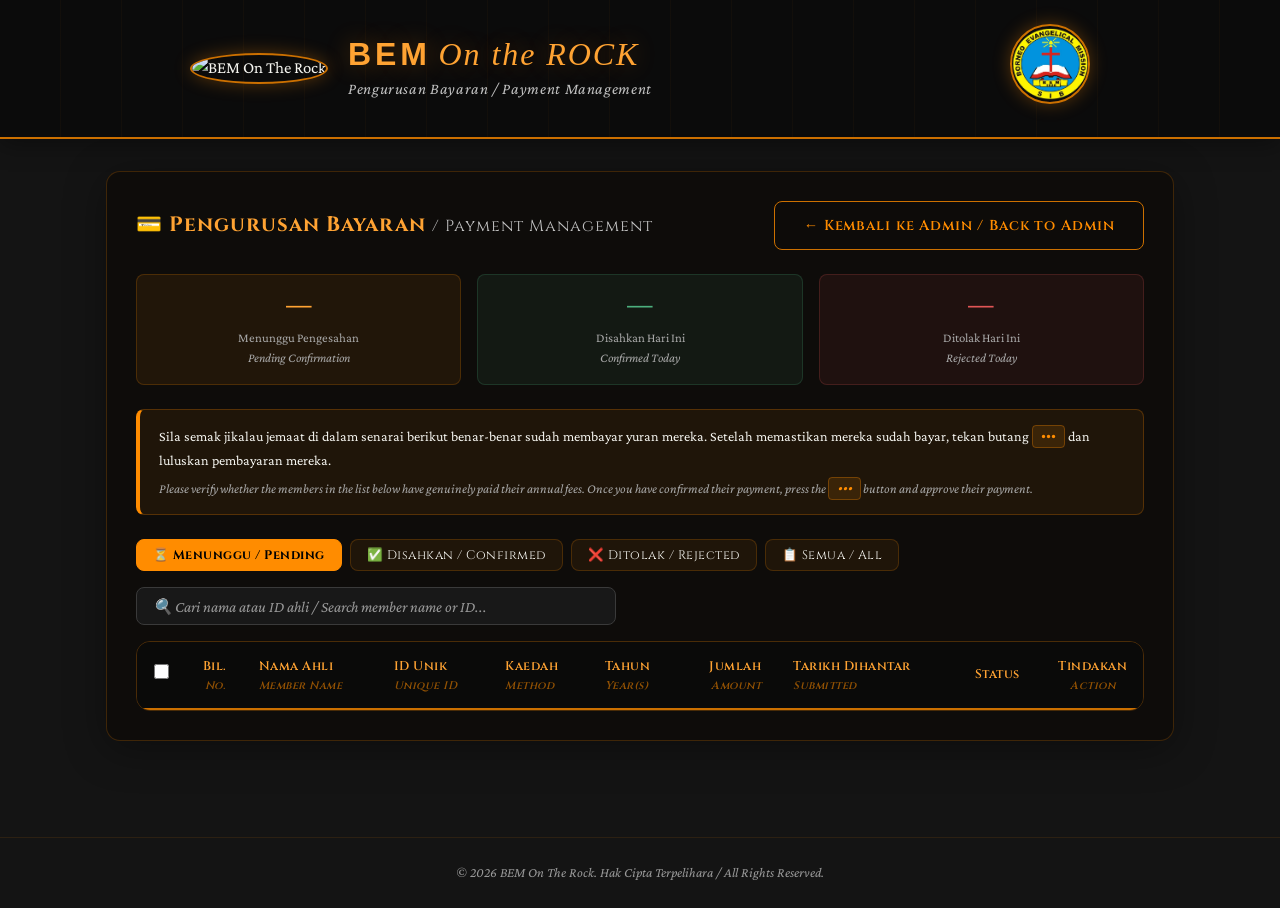
==== admin-payment.html @ 05526224 "push empty line to reset workflow" ====
<!DOCTYPE html>
<html lang="ms">
<head>
  <meta charset="UTF-8"/>
  <link rel="icon" type="image/png" href="Images/bemotr_favicon.png"/>
  <meta name="viewport" content="width=device-width, initial-scale=1.0"/>
  <title>BEM On The Rock — Pengurusan Bayaran (Admin)</title>
  <link rel="stylesheet" href="style.css"/>
  <link href="https://fonts.googleapis.com/css2?family=Cinzel:wght@400;600;700&family=Crimson+Pro:ital,wght@0,300;0,400;0,600;1,300;1,400&display=swap" rel="stylesheet"/>
  <link rel="stylesheet" href="admin.css"/>
</head>
<body class="admin-body">

  <header class="site-header">
    <div class="header-inner">
      <div class="logo-wrap"><img src="Images/logo.jpg" alt="BEM On The Rock" class="logo-img"/></div>
      <div class="header-text">
        <h1 class="church-name"><span class="church-name-bem">BEM</span> <span class="church-name-rock">On the ROCK</span></h1>
        <p class="church-subtitle">Pengurusan Bayaran / Payment Management</p>
      </div>
      <div class="logo-wrap logo-wrap-right"><img src="Images/logo_bem_sib.png" alt="B.E.M" class="logo-img logo-bem"/></div>
    </div>
  </header>

  <main class="admin-main">
    <div class="admin-content-card">

      <!-- Top bar -->
      <div class="admin-topbar" style="margin-bottom:1.5rem;">
        <div class="admin-topbar-left">
          <h2 class="admin-section-title">💳 Pengurusan Bayaran <span>/ Payment Management</span></h2>
        </div>
        <div class="admin-topbar-right">
          <a href="admin.html" class="btn btn-secondary" style="text-decoration:none;">
            &larr; Kembali ke Admin / Back to Admin
          </a>
        </div>
      </div>

      <!-- Summary cards -->
      <div style="display:grid;grid-template-columns:repeat(3,1fr);gap:1rem;margin-bottom:1.5rem;"
        class="payment-summary-grid">
        <div style="background:rgba(255,140,0,0.08);border:1px solid rgba(255,140,0,0.2);
          border-radius:var(--radius);padding:1rem;text-align:center;">
          <div style="font-family:var(--font-display);font-size:2rem;font-weight:700;
            color:var(--marigold-bright);line-height:1;" id="countPending">—</div>
          <div style="font-size:0.8rem;color:var(--text-muted);margin-top:0.3rem;">
            Menunggu Pengesahan<br/><em>Pending Confirmation</em>
          </div>
        </div>
        <div style="background:rgba(76,175,125,0.08);border:1px solid rgba(76,175,125,0.2);
          border-radius:var(--radius);padding:1rem;text-align:center;">
          <div style="font-family:var(--font-display);font-size:2rem;font-weight:700;
            color:#4CAF7D;line-height:1;" id="countConfirmed">—</div>
          <div style="font-size:0.8rem;color:var(--text-muted);margin-top:0.3rem;">
            Disahkan Hari Ini<br/><em>Confirmed Today</em>
          </div>
        </div>
        <div style="background:rgba(224,85,85,0.08);border:1px solid rgba(224,85,85,0.2);
          border-radius:var(--radius);padding:1rem;text-align:center;">
          <div style="font-family:var(--font-display);font-size:2rem;font-weight:700;
            color:#E05555;line-height:1;" id="countRejected">—</div>
          <div style="font-size:0.8rem;color:var(--text-muted);margin-top:0.3rem;">
            Ditolak Hari Ini<br/><em>Rejected Today</em>
          </div>
        </div>
      </div>

      <!-- Instruction banner -->
      <div style="background:rgba(255,140,0,0.07);border:1px solid rgba(255,140,0,0.25);
        border-left:4px solid var(--marigold);border-radius:var(--radius);
        padding:0.9rem 1.2rem;margin-bottom:1.5rem;line-height:1.7;">
        <div style="font-size:0.88rem;color:var(--text-primary);">
          Sila semak jikalau jemaat di dalam senarai berikut benar-benar sudah membayar yuran mereka.
          Setelah memastikan mereka sudah bayar, tekan butang
          <span style="font-family:var(--font-display);font-weight:700;color:var(--marigold);
            background:rgba(255,140,0,0.12);border:1px solid rgba(255,140,0,0.3);
            border-radius:4px;padding:0.1rem 0.5rem;font-size:0.85rem;">•••</span>
          dan luluskan pembayaran mereka.
        </div>
        <div style="font-size:0.82rem;color:var(--text-muted);font-style:italic;margin-top:0.3rem;">
          Please verify whether the members in the list below have genuinely paid their annual fees.
          Once you have confirmed their payment, press the
          <span style="font-family:var(--font-display);font-weight:700;color:var(--marigold);
            background:rgba(255,140,0,0.12);border:1px solid rgba(255,140,0,0.3);
            border-radius:4px;padding:0.1rem 0.5rem;font-size:0.82rem;">•••</span>
          button and approve their payment.
        </div>
      </div>

      <!-- Filter tabs -->
      <div style="display:flex;gap:0.5rem;margin-bottom:1rem;flex-wrap:wrap;">
        <button class="pay-filter-btn active" data-filter="pending">
          ⏳ Menunggu / Pending
        </button>
        <button class="pay-filter-btn" data-filter="confirmed">
          ✅ Disahkan / Confirmed
        </button>
        <button class="pay-filter-btn" data-filter="rejected">
          ❌ Ditolak / Rejected
        </button>
        <button class="pay-filter-btn" data-filter="all">
          📋 Semua / All
        </button>
      </div>

      <!-- Search -->
      <div class="admin-controls" style="margin-bottom:1rem;">
        <input type="text" id="payAdminSearch" class="form-input admin-search-input"
          placeholder="🔍 Cari nama atau ID ahli / Search member name or ID..."/>
      </div>

      <!-- Table -->
      <div class="admin-table-wrap">
        <table class="admin-table">
          <thead>
            <tr>
              <th class="col-num" style="text-align:center;">
                <input type="checkbox" id="selectAllPending"
                  style="accent-color:var(--marigold);width:15px;height:15px;cursor:pointer;"
                  title="Pilih semua / Select all pending"/>
              </th>
              <th class="col-num">Bil.<br/><em class="th-en">No.</em></th>
              <th>Nama Ahli<br/><em class="th-en">Member Name</em></th>
              <th>ID Unik<br/><em class="th-en">Unique ID</em></th>
              <th>Kaedah<br/><em class="th-en">Method</em></th>
              <th>Tahun<br/><em class="th-en">Year(s)</em></th>
              <th style="text-align:right;">Jumlah<br/><em class="th-en">Amount</em></th>
              <th>Tarikh Dihantar<br/><em class="th-en">Submitted</em></th>
              <th style="text-align:center;">Status</th>
              <th class="col-action">Tindakan<br/><em class="th-en">Action</em></th>
            </tr>
          </thead>
          <tbody id="payAdminTableBody"></tbody>
        </table>
        <div class="admin-empty" id="payAdminEmpty" style="display:none;">
          <p>Tiada rekod bayaran. / No payment records found.</p>
        </div>
      </div>

    </div>
  </main>

  <!-- Bulk Action Sticky Bar -->
  <div id="bulkActionBar" style="display:none;position:fixed;bottom:0;left:0;right:0;
    z-index:400;background:var(--bg-card);border-top:2px solid var(--marigold-dim);
    backdrop-filter:blur(8px);padding:0.75rem 1rem;
    box-shadow:0 -4px 20px rgba(0,0,0,0.4);">
    <div style="max-width:1200px;margin:0 auto;display:flex;flex-direction:column;gap:0.6rem;">
      <div style="font-family:var(--font-display);font-size:0.85rem;color:var(--marigold);text-align:center;">
        <span id="bulkSelectedCount">0</span> dipilih / selected
      </div>
      <div style="display:flex;gap:0.5rem;flex-wrap:wrap;justify-content:center;">
        <button class="btn" id="btnBulkReject"
          style="background:rgba(224,85,85,0.15);border:1px solid #E05555;color:#E05555;
            font-size:0.8rem;flex:1;min-width:120px;max-width:200px;">
          ❌ Tolak / Reject
        </button>
        <button class="btn btn-primary" id="btnBulkApprove"
          style="font-size:0.8rem;flex:1;min-width:120px;max-width:200px;">
          ✅ Luluskan / Approve
        </button>
        <button class="btn btn-secondary" id="btnBulkCancel"
          style="font-size:0.8rem;flex:1;min-width:80px;max-width:120px;">
          Batal
        </button>
      </div>
    </div>
  </div>

  <!-- Bulk Action Modal -->
  <div class="modal-overlay" id="bulkActionModal" style="display:none;">
    <div class="modal-card" style="max-width:600px;max-height:90vh;width:calc(100% - 2rem);display:flex;flex-direction:column;">
      <div class="modal-header">
        <h3 class="modal-title" id="bulkActionModalTitle">Tindakan Berganda / Bulk Action</h3>
        <button class="modal-close" id="closeBulkActionModal">&times;</button>
      </div>
      <div class="modal-body" style="overflow-y:auto;flex:1;padding:1.2rem 1.5rem;">
        <p style="font-size:0.85rem;color:var(--text-muted);margin-bottom:1rem;font-style:italic;"
          id="bulkActionDesc"></p>
        <div id="bulkRequestList" style="display:flex;flex-direction:column;gap:1rem;"></div>
        <div id="bulkActionStatus" style="font-size:0.85rem;min-height:1rem;margin-top:1rem;"></div>
      </div>
      <div class="modal-footer" style="justify-content:flex-end;gap:0.5rem;">
        <button class="btn btn-secondary" id="closeBulkActionModalBtn">Batal / Cancel</button>
        <button class="btn" id="btnBulkConfirm" style="font-size:0.9rem;">✅ Sahkan / Confirm</button>
      </div>
    </div>
  </div>

  <!-- Delete Modal -->
  <div class="modal-overlay" id="payDeleteModal" style="display:none;">
    <div class="modal-card modal-card--sm">
      <div class="modal-header">
        <h3 class="modal-title" style="color:#E05555;">🗑️ Padam Rekod Bayaran / Delete Payment Record</h3>
        <button class="modal-close" id="closePayDeleteModal">&times;</button>
      </div>
      <div class="modal-body" style="padding:1.2rem 1.5rem;">
        <p style="font-size:0.9rem;color:var(--text-primary);margin-bottom:1rem;line-height:1.6;">
          Anda akan memadam rekod bayaran berikut secara kekal. Tindakan ini tidak boleh dibatalkan.<br/>
          <em style="color:var(--text-muted);font-size:0.82rem;">You are about to permanently delete the following payment record. This action cannot be undone.</em>
        </p>
        <div style="background:rgba(224,85,85,0.06);border:1px solid rgba(224,85,85,0.2);
          border-radius:var(--radius);padding:0.9rem 1rem;margin-bottom:1rem;">
          <div style="font-weight:700;font-size:0.95rem;" id="deletePayMemberName"></div>
          <div style="font-size:0.82rem;color:var(--marigold);font-family:var(--font-display);margin-top:0.2rem;" id="deletePayMemberUID"></div>
          <div style="font-size:0.85rem;color:var(--text-muted);margin-top:0.3rem;" id="deletePayMethod"></div>
          <div style="font-size:0.85rem;color:var(--text-muted);margin-top:0.2rem;">
            Tahun / Year(s): <span id="deletePayYears" style="font-weight:700;color:var(--text-primary);"></span>
          </div>
        </div>
        <div id="deletePayStatus" style="font-size:0.85rem;min-height:1rem;"></div>
      </div>
      <div class="modal-footer" style="justify-content:space-between;">
        <button class="btn btn-secondary" id="closePayDeleteModalBtn">Batal / Cancel</button>
        <button class="btn" id="btnConfirmDelete"
          style="background:rgba(224,85,85,0.15);border:1px solid #E05555;color:#E05555;">
          🗑️ Padam / Delete
        </button>
      </div>
    </div>
  </div>

  <!-- Confirm/Reject Modal -->
  <div class="modal-overlay" id="payActionModal" style="display:none;">
    <div class="modal-card modal-card--sm">
      <div class="modal-header">
        <h3 class="modal-title" id="payActionModalTitle">Tindakan Bayaran / Payment Action</h3>
        <button class="modal-close" id="closePayActionModal">&times;</button>
      </div>
      <div class="modal-body" style="padding:1.2rem 1.5rem;">
        <!-- Member info -->
        <div style="background:rgba(255,140,0,0.06);border:1px solid rgba(255,140,0,0.15);
          border-radius:var(--radius);padding:0.9rem 1rem;margin-bottom:1.2rem;">
          <div style="font-weight:700;font-size:0.95rem;" id="modalMemberName"></div>
          <div style="font-size:0.82rem;color:var(--marigold);font-family:var(--font-display);"
            id="modalMemberUID"></div>
          <div style="font-size:0.85rem;color:var(--text-muted);margin-top:0.3rem;"
            id="modalPayMethod"></div>
        </div>

        <!-- Year selection -->
        <div style="margin-bottom:1rem;">
          <label style="font-family:var(--font-display);font-size:0.82rem;
            color:var(--text-muted);display:block;margin-bottom:0.5rem;">
            Pilih tahun untuk ditandakan / Select years to mark:
          </label>
          <div id="modalYearCheckboxes" style="display:flex;flex-direction:column;gap:0.4rem;"></div>
        </div>

        <div id="payActionStatus" style="font-size:0.85rem;min-height:1rem;"></div>
      </div>
      <div class="modal-footer" style="justify-content:flex-end;">
        <div style="display:flex;gap:0.5rem;">
          <button class="btn" id="btnRejectPayment"
            style="background:rgba(224,85,85,0.15);border:1px solid #E05555;color:#E05555;">
            ❌ Tolak / Reject
          </button>
          <button class="btn btn-primary" id="btnConfirmPayment">
            ✅ Luluskan Pembayaran / Confirm Payment
          </button>
        </div>
      </div>
    </div>
  </div>

  <footer class="site-footer">
    <p>&copy; <span id="payAdminFooterYear"></span> BEM On The Rock. Hak Cipta Terpelihara / All Rights Reserved.</p>
  </footer>

  <script src="https://www.gstatic.com/firebasejs/10.12.2/firebase-app-compat.js"></script>
  <script src="https://www.gstatic.com/firebasejs/10.12.2/firebase-firestore-compat.js"></script>
  <script src="https://www.gstatic.com/firebasejs/10.12.2/firebase-auth-compat.js"></script>
  <script src="firebase-config.js"></script>
  <script src="theme.js"></script>
  <script src="admin-payment.js"></script>
</body>
</html>
---- style.css ----
/* ═══════════════════════════════════════════════
   BEM On The Rock — Registration System
   Supports Dark Mode (default) + Light Mode
═══════════════════════════════════════════════ */

@import url('https://fonts.googleapis.com/css2?family=Cinzel:wght@400;600;700&family=Crimson+Pro:ital,wght@0,300;0,400;0,600;1,300;1,400&display=swap');

/* ── Shared brand colours (same in both modes) ── */
:root {
  --marigold:       #FF8C00;
  --marigold-bright:#FFA333;
  --marigold-dim:   #CC7000;
  --marigold-pale:  #FFB347;
  --error:          #D93232;
  --success:        #2E7D52;
  --radius:         8px;
  --radius-lg:      14px;
  --font-display:   'Cinzel', serif;
  --font-body:      'Crimson Pro', serif;
  --transition:     0.25s ease;
}

/* ── DARK MODE (default) ── */
:root,
[data-theme="dark"] {
  --bg-page:        #141414;
  --bg-card:        rgba(14,12,10,0.88);
  --bg-input:       #181818;
  --bg-header:      rgba(10,10,10,0.82);
  --bg-step-nav:    rgba(10,10,10,0.82);
  --border-input:   #3A3A3A;
  --border-card:    rgba(255,140,0,0.2);
  --text-primary:   #F5F5F0;
  --text-secondary: #C8C8C8;
  --text-muted:     #A8A8A8;
  --text-label:     #EDEDEA;
  --silver:         #C0C0C0;
  --silver-dim:     #999999;
  --silver-border:  #3A3A3A;
  --black:          #0a0a0a;
  --black-soft:     #141414;
  --black-card:     #1C1C1C;
  --white:          #FFFFFF;
  --white-off:      #F5F5F5;
  --text-light:     #F5F5F0;
  --input-bg:       #181818;
  --input-border:   #3A3A3A;
  --input-focus:    #FF8C00;
  --card-border:    rgba(255,140,0,0.25);
  /* Header text */
  --header-title:   #FFA333;
  --header-sub:     #C0C0C0;
  /* Step nav */
  --step-inactive:  rgba(255,255,255,0.35);
}

/* ── LIGHT MODE ── */
[data-theme="light"] {
  --bg-page:        transparent;
  --bg-card:        rgba(255,252,248,0.92);
  --bg-input:       rgba(255,255,255,0.95);
  --bg-header:      rgba(255,250,244,0.92);
  --bg-step-nav:    rgba(255,250,244,0.92);
  --border-input:   #CCBFA8;
  --border-card:    rgba(204,112,0,0.25);
  --text-primary:   #1A1208;
  --text-secondary: #3D2E10;
  --text-muted:     #6B5C42;
  --text-label:     #1A1208;
  --silver:         #5A4A30;
  --silver-dim:     #7A6A52;
  --silver-border:  #CCBFA8;
  --black:          #1A1208;
  --black-soft:     #F2EDE6;
  --black-card:     #FDF7F0;
  --white:          #FFFFFF;
  --white-off:      #FDFAF6;
  --text-light:     #1A1208;
  --input-bg:       rgba(255,255,255,0.95);
  --input-border:   #CCBFA8;
  --input-focus:    #CC7000;
  --card-border:    rgba(204,112,0,0.25);
  /* Header text */
  --header-title:   #CC5500;
  --header-sub:     #3D2E10;
  /* Step nav */
  --step-inactive:  rgba(0,0,0,0.35);
}




*, *::before, *::after { box-sizing: border-box; margin: 0; padding: 0; }
html { scroll-behavior: smooth; }

body {
  font-family: var(--font-body);
  font-size: 1.05rem;
  color: var(--text-primary);
  min-height: 100vh;
  line-height: 1.6;
  /* Background image — no overlay, always visible */
  background-color: #141414;
  background-image: url('Images/BEM_On_the_Rock_Building_Image.png');
  background-size: cover;
  background-position: center top;
  background-attachment: fixed;
  background-repeat: no-repeat;
}

/* ── Form glass card ── */
.form-main {
  max-width: 900px;
  margin: 2rem auto;
  padding: 0 1rem 4rem;
}

.form-section {
  background: var(--bg-card);
  backdrop-filter: blur(6px);
  -webkit-backdrop-filter: blur(6px);
  border-radius: var(--radius-lg);
  padding: 2rem;
  border: 1px solid var(--border-card);
  box-shadow: 0 8px 40px rgba(0,0,0,0.3);
}

/* ── Theme Toggle ── */
.theme-toggle-wrap {
  position: fixed;
  top: 1rem;
  right: 1rem;
  z-index: 9999;
  display: flex;
  align-items: center;
  gap: 0.4rem;
  background: var(--bg-card);
  backdrop-filter: blur(8px);
  -webkit-backdrop-filter: blur(8px);
  padding: 0.35rem 0.65rem;
  border-radius: 999px;
  border: 1px solid var(--border-card);
  box-shadow: 0 2px 12px rgba(0,0,0,0.25);
  transition: background var(--transition), border-color var(--transition);
}

.theme-icon { font-size: 0.88rem; }

.theme-switch {
  position: relative;
  display: inline-block;
  width: 36px;
  height: 20px;
}

.theme-switch input { display: none; }

.theme-slider {
  position: absolute;
  inset: 0;
  background: var(--silver-border);
  border-radius: 20px;
  cursor: pointer;
  transition: background 0.25s;
}

.theme-slider::before {
  content: '';
  position: absolute;
  width: 14px;
  height: 14px;
  left: 3px;
  top: 3px;
  background: #fff;
  border-radius: 50%;
  transition: transform 0.25s;
}

.theme-switch input:checked + .theme-slider { background: var(--marigold); }
.theme-switch input:checked + .theme-slider::before { transform: translateX(16px); }

/* ── Back to Home button — opaque, always readable ── */
.back-home-btn {
  display: inline-flex;
  align-items: center;
  gap: 0.4rem;
  font-family: var(--font-display);
  font-size: 0.82rem;
  letter-spacing: 0.05em;
  color: var(--marigold-bright);
  text-decoration: none;
  border: 1.5px solid var(--marigold-dim);
  padding: 0.45rem 1rem;
  border-radius: var(--radius);
  margin-bottom: 1.5rem;
  transition: all var(--transition);
  background: var(--bg-card);
  backdrop-filter: blur(6px);
  -webkit-backdrop-filter: blur(6px);
  font-weight: 700;
}

.back-home-btn:hover {
  background: rgba(255,140,0,0.15);
  border-color: var(--marigold);
  color: var(--marigold-bright);
}

[data-theme="light"] .back-home-btn {
  background: rgba(255,252,248,0.97);
  color: #7A3A00;
  border-color: #CC7000;
}

[data-theme="light"] .back-home-btn:hover {
  background: rgba(255,140,0,0.1);
}

/* ── Header ── */
.site-header {
  background: var(--bg-header);
  backdrop-filter: blur(12px);
  -webkit-backdrop-filter: blur(12px);
  border-bottom: 2px solid var(--marigold-dim);
  padding: 1.5rem 1rem;
  box-shadow: 0 4px 24px rgba(0,0,0,0.4);
  position: relative;
  overflow: hidden;
}

.site-header::before {
  content: '';
  position: absolute;
  inset: 0;
  background: repeating-linear-gradient(
    90deg,
    transparent,
    transparent 60px,
    rgba(255,140,0,0.03) 60px,
    rgba(255,140,0,0.03) 61px
  );
  pointer-events: none;
}

.header-inner {
  max-width: 900px;
  margin: 0 auto;
  display: flex;
  align-items: center;
  gap: 1.25rem;
  position: relative;
  z-index: 1;
}

.logo-wrap { flex-shrink: 0; }
.logo-wrap-right { margin-left: auto; }

.logo-img {
  width: 80px;
  height: 80px;
  object-fit: contain;
  border-radius: 50%;
  border: 2px solid var(--marigold-dim);
  box-shadow: 0 0 18px rgba(255,140,0,0.3);
  flex-shrink: 0;
}

.logo-bem { border-radius: 50%; }

/* ── Church name font spans ── */
.church-name {
  font-size: clamp(1.3rem, 4vw, 2rem);
  color: var(--header-title);
  letter-spacing: 0.06em;
  text-shadow: 0 0 24px rgba(255,140,0,0.3);
  line-height: 1.2;
  font-weight: 700;
}

/* "BEM" — Britannic Bold */
.church-name-bem {
  font-family: "Britannic Bold", Impact, sans-serif;
  font-weight: 700;
  letter-spacing: 0.12em;
}

/* "On the ROCK" — Forte */
.church-name-rock {
  font-family: 'Forte', 'Comic Sans MS', cursive;
  font-weight: 400;
  font-style: italic;
  letter-spacing: 0.06em;
}

.church-subtitle {
  font-family: var(--font-body);
  font-size: clamp(0.8rem, 2.5vw, 1rem);
  color: var(--header-sub);
  letter-spacing: 0.04em;
  margin-top: 0.2rem;
  font-style: italic;
}

/* ── Member Role Box ── */
.member-role-box {
  background: rgba(255,140,0,0.05);
  border: 1px solid rgba(255,140,0,0.2);
  border-radius: var(--radius);
  padding: 1.2rem 1.4rem;
  margin-bottom: 1.8rem;
}

/* ── Step Navigator ── */
.step-nav {
  background: var(--bg-step-nav);
  backdrop-filter: blur(12px);
  -webkit-backdrop-filter: blur(12px);
  border-bottom: 1px solid rgba(255,140,0,0.2);
  padding: 1.2rem 1rem;
  position: sticky;
  top: 0;
  z-index: 100;
  box-shadow: 0 2px 16px rgba(0,0,0,0.2);
}

.step-nav-inner {
  max-width: 900px;
  margin: 0 auto;
  display: flex;
  align-items: center;
  justify-content: center;
  gap: 0;
}

.step {
  display: flex;
  flex-direction: column;
  align-items: center;
  gap: 0.35rem;
  cursor: default;
  transition: transform var(--transition);
  min-width: 70px;
  /* No opacity — colours controlled per-element below */
}

.step.active    { }
.step.completed { cursor: pointer; }
.step.completed:hover { transform: translateY(-2px); }

.step-circle {
  width: 38px;
  height: 38px;
  border-radius: 50%;
  border: 2px solid var(--silver-border);
  display: flex;
  align-items: center;
  justify-content: center;
  font-family: var(--font-display);
  font-weight: 700;
  font-size: 0.95rem;
  background: var(--bg-card);
  transition: all var(--transition);
}

/* Dark mode — inactive circles: white letter, visible border */
[data-theme="dark"] .step-circle              { color: #FFFFFF;  border-color: rgba(255,255,255,0.45); }
[data-theme="dark"] .step.active .step-circle { color: #000; background: var(--marigold); border-color: var(--marigold-bright); box-shadow: 0 0 14px rgba(255,140,0,0.5); }
[data-theme="dark"] .step.completed .step-circle { color: var(--marigold); border-color: var(--marigold); background: var(--bg-card); font-size: 0; }
[data-theme="dark"] .step.completed .step-circle::after { content: '✓'; font-family: sans-serif; font-size: 1rem; }

/* Light mode — inactive circles: black letter, visible border */
[data-theme="light"] .step-circle              { color: #000000; border-color: rgba(0,0,0,0.4); background: rgba(255,252,248,0.9); }
[data-theme="light"] .step.active .step-circle { color: #000; background: var(--marigold-dim); border-color: var(--marigold); box-shadow: 0 0 14px rgba(204,112,0,0.4); }
[data-theme="light"] .step.completed .step-circle { color: #A05000; border-color: #CC7000; background: rgba(255,252,248,0.9); font-size: 0; }
[data-theme="light"] .step.completed .step-circle::after { content: '✓'; font-family: sans-serif; font-size: 1rem; }

.step-label {
  font-size: 0.72rem;
  text-align: center;
  line-height: 1.3;
  font-family: var(--font-display);
  font-weight: 700;
  letter-spacing: 0.03em;
  max-width: 68px;
  transition: color var(--transition);
}

/* ── Dark mode step labels ── */
[data-theme="dark"] .step-label                  { color: #FFFFFF; }
[data-theme="dark"] .step.active    .step-label  { color: var(--marigold-bright); }
[data-theme="dark"] .step.completed .step-label  { color: var(--marigold-pale);   }

/* ── Light mode step labels ── */
[data-theme="light"] .step-label                 { color: #000000; }
[data-theme="light"] .step.active    .step-label { color: #7A3A00; }
[data-theme="light"] .step.completed .step-label { color: #A05000; }

/* Fallback (no data-theme set yet) */
.step-label              { color: #FFFFFF; }
.step.active .step-label { color: var(--marigold-bright); font-weight: 800; }
.step.completed .step-label { color: var(--marigold-pale); }

.step-line {
  flex: 1;
  height: 2px;
  background: linear-gradient(90deg, rgba(255,140,0,0.5), rgba(255,140,0,0.15));
  min-width: 16px;
  margin-bottom: 1.5rem;
  border-radius: 2px;
}

/* ── Form Section animation ── */
.form-section { display: none; animation: fadeSlideIn 0.4s ease forwards; }
.form-section.active { display: block; }

@keyframes fadeSlideIn {
  from { opacity: 0; transform: translateY(16px); }
  to   { opacity: 1; transform: translateY(0); }
}

/* ── Eligibility Notice ── */
.eligibility-notice {
  background: rgba(255,140,0,0.06);
  border: 1px solid rgba(255,140,0,0.25);
  border-left: 4px solid var(--marigold);
  border-radius: var(--radius);
  padding: 1.2rem 1.4rem;
  margin-bottom: 2rem;
}

.eligibility-bm {
  font-size: 1rem;
  color: var(--marigold-bright);
  margin-bottom: 0.4rem;
}

.eligibility-en {
  font-size: 0.88rem;
  color: var(--text-secondary);
  margin-top: 0.9rem;
  margin-bottom: 0.4rem;
  font-style: italic;
}

.eligibility-list {
  padding-left: 1.4rem;
  display: flex;
  flex-direction: column;
  gap: 0.25rem;
}

.eligibility-list.bm { color: var(--text-primary); font-size: 0.97rem; }
.eligibility-list.en { color: var(--text-secondary); font-size: 0.85rem; font-style: italic; }
.eligibility-list li { line-height: 1.5; }

/* ── Section Header ── */
.section-header {
  display: flex;
  align-items: center;
  gap: 1rem;
  margin-bottom: 2rem;
  padding-bottom: 1rem;
  border-bottom: 1px solid var(--card-border);
}

.section-badge {
  width: 52px;
  height: 52px;
  border-radius: 50%;
  background: linear-gradient(135deg, var(--marigold), var(--marigold-dim));
  color: var(--black);
  display: flex;
  align-items: center;
  justify-content: center;
  font-family: var(--font-display);
  font-size: 1.4rem;
  font-weight: 700;
  flex-shrink: 0;
  box-shadow: 0 0 20px rgba(255,140,0,0.3);
}

.section-title {
  font-family: var(--font-display);
  font-size: clamp(1.1rem, 3vw, 1.5rem);
  color: var(--marigold-bright);
  font-weight: 600;
  letter-spacing: 0.05em;
}

.section-subtitle {
  font-size: 0.95rem;
  color: var(--silver);
  font-style: italic;
  margin-top: 0.1rem;
}

/* ── Form Grid ── */
.form-grid {
  display: grid;
  grid-template-columns: 1fr 1fr;
  gap: 1.4rem;
  overflow: visible;
}

.form-group { display: flex; flex-direction: column; gap: 0.4rem; }
.form-group.full-width { grid-column: 1 / -1; }

/* Year picker wrap — no z-index needed, dropdown is position:fixed via JS */
#baptismDateField,
.year-picker-wrap { position: relative; }

/* ── Labels ── */
.form-label {
  font-family: var(--font-body);
  font-size: 1rem;
  font-weight: 600;
  color: var(--text-label);
  line-height: 1.4;
}

.label-en { color: var(--text-muted); font-weight: 400; font-style: italic; }
.required  { color: var(--marigold); margin-left: 2px; font-weight: 700; }

/* ── Inputs ── */
.form-input {
  width: 100%;
  background: var(--bg-input);
  border: 1.5px solid var(--input-border);
  border-radius: var(--radius);
  color: var(--text-primary);
  font-family: var(--font-body);
  font-size: 1rem;
  padding: 0.65rem 0.9rem;
  transition: border-color var(--transition), box-shadow var(--transition);
  outline: none;
  -webkit-appearance: none;
  appearance: none;
}

.form-input:focus {
  border-color: var(--marigold);
  box-shadow: 0 0 0 3px rgba(255,140,0,0.15);
}

.form-input::placeholder { color: var(--silver-dim); font-style: italic; }
.form-input.error-state  { border-color: var(--error); }

.form-select {
  background-image: url("data:image/svg+xml,%3Csvg xmlns='http://www.w3.org/2000/svg' width='12' height='8' viewBox='0 0 12 8'%3E%3Cpath d='M1 1l5 5 5-5' stroke='%23FF8C00' stroke-width='1.5' fill='none' stroke-linecap='round'/%3E%3C/svg%3E");
  background-repeat: no-repeat;
  background-position: right 0.9rem center;
  padding-right: 2.5rem;
  cursor: pointer;
}

.form-select option { background: var(--bg-page); color: var(--text-primary); }
.form-textarea { resize: vertical; min-height: 80px; }

input[type="date"].form-input::-webkit-calendar-picker-indicator {
  filter: invert(0.6) sepia(1) saturate(4) hue-rotate(350deg);
  cursor: pointer;
}

/* ── Radio / Checkbox Group ── */
.checkbox-group {
  display: flex;
  flex-wrap: wrap;
  gap: 0.8rem;
  margin-top: 0.2rem;
}

.checkbox-label {
  display: flex;
  align-items: center;
  gap: 0.6rem;
  cursor: pointer;
  font-size: 1rem;
  color: var(--text-primary);
  padding: 0.5rem 1rem;
  border: 1.5px solid var(--silver-border);
  border-radius: var(--radius);
  transition: border-color var(--transition), background var(--transition);
  user-select: none;
}

.checkbox-label:hover {
  border-color: var(--marigold-dim);
  background: rgba(255,140,0,0.05);
}

.checkbox-label input[type="radio"] { display: none; }

.custom-radio {
  width: 18px;
  height: 18px;
  border-radius: 50%;
  border: 2px solid var(--silver-dim);
  background: transparent;
  flex-shrink: 0;
  position: relative;
  transition: all var(--transition);
}

.checkbox-label input[type="radio"]:checked ~ .custom-radio {
  border-color: var(--marigold);
  background: var(--marigold);
  box-shadow: 0 0 8px rgba(255,140,0,0.4);
}

.checkbox-label input[type="radio"]:checked ~ .custom-radio::after {
  content: '';
  position: absolute;
  top: 50%; left: 50%;
  transform: translate(-50%, -50%);
  width: 7px; height: 7px;
  border-radius: 50%;
  background: var(--black);
}

.checkbox-label:has(input:checked) {
  border-color: var(--marigold);
  background: rgba(255,140,0,0.08);
  color: var(--marigold-bright);
}

/* ── Conditional Fields ── */
.conditional-field {
  display: none;
  margin-top: 1rem;
  padding: 1rem 1.2rem;
  background: rgba(255,140,0,0.04);
  border-left: 3px solid var(--marigold);
  border-radius: 0 var(--radius) var(--radius) 0;
  animation: fadeSlideIn 0.3s ease forwards;
}

.conditional-field.visible { display: block; }

/* ── Hints & Errors ── */
.field-hint {
  font-size: 0.85rem;
  color: var(--text-muted);
  font-style: italic;
  line-height: 1.5;
  font-weight: 500;
}

.error-msg {
  font-size: 0.88rem;
  color: var(--error);
  min-height: 1.1rem;
  display: block;
  font-weight: 600;
}

/* ── Photo Upload ── */
.photo-upload-wrap { display: flex; flex-direction: column; gap: 0.6rem; }

.photo-upload-label {
  display: flex;
  flex-direction: column;
  align-items: center;
  justify-content: center;
  gap: 0.4rem;
  border: 2px dashed var(--marigold-dim);
  border-radius: var(--radius);
  padding: 1.2rem;
  cursor: pointer;
  background: rgba(255,140,0,0.04);
  transition: border-color var(--transition), background var(--transition);
  text-align: center;
}

.photo-upload-label:hover { border-color: var(--marigold); background: rgba(255,140,0,0.08); }
.photo-upload-label input[type="file"] { display: none; }
.photo-upload-icon { font-size: 1.8rem; }
.photo-upload-text-bm { font-size: 0.9rem; color: var(--text-primary); font-weight: 600; }
.photo-upload-text-en { font-size: 0.8rem; color: var(--text-muted); font-style: italic; }

.photo-preview-wrap { display: none; flex-direction: column; align-items: center; gap: 0.5rem; }
.photo-preview-wrap.visible { display: flex; }

.photo-preview-img {
  width: 110px;
  height: 140px;
  object-fit: cover;
  border-radius: var(--radius);
  border: 2px solid var(--marigold-dim);
  box-shadow: 0 4px 12px rgba(0,0,0,0.3);
}

.photo-change-btn {
  font-size: 0.8rem;
  color: var(--marigold);
  background: none;
  border: 1px solid var(--marigold-dim);
  padding: 0.25rem 0.7rem;
  border-radius: var(--radius);
  cursor: pointer;
  transition: all var(--transition);
}
.photo-change-btn:hover { background: rgba(255,140,0,0.08); }

/* ── Year Grid Picker ── */
.year-picker-wrap { position: relative; }

.year-picker-display {
  width: 100%;
  background: var(--bg-input);
  border: 1.5px solid var(--border-input);
  border-radius: var(--radius);
  color: var(--text-primary);
  font-family: var(--font-body);
  font-size: 1rem;
  padding: 0.65rem 0.9rem;
  cursor: pointer;
  text-align: left;
  transition: border-color var(--transition);
  display: flex;
  align-items: center;
  justify-content: space-between;
}

.year-picker-display:hover,
.year-picker-display.open { border-color: var(--marigold); }

.year-picker-arrow { color: var(--marigold); font-size: 0.8rem; }

.year-picker-dropdown {
  display: none;
  position: fixed; /* fixed — escapes ALL stacking contexts and overflow:hidden parents */
  min-width: 260px;
  /* top/left set by JS via getBoundingClientRect */
  background: var(--bg-input);
  border: 1.5px solid var(--marigold-dim);
  border-radius: var(--radius);
  box-shadow: 0 8px 32px rgba(0,0,0,0.55);
  z-index: 9000; /* above everything */
  overflow: hidden;
}

[data-theme="dark"]  .year-picker-dropdown { background: #1A1A18; }
[data-theme="light"] .year-picker-dropdown { background: #FFFCF8; }

.year-picker-dropdown.open { display: block; }

.year-picker-nav {
  display: flex;
  align-items: center;
  justify-content: space-between;
  padding: 0.6rem 1rem;
  border-bottom: 1px solid var(--marigold-dim);
  background: rgba(255,140,0,0.08);
}

.year-nav-btn {
  background: none;
  border: none;
  color: var(--marigold);
  font-size: 1.1rem;
  cursor: pointer;
  padding: 0.2rem 0.5rem;
  border-radius: 4px;
  transition: background var(--transition);
}
.year-nav-btn:hover { background: rgba(255,140,0,0.1); }

.year-nav-label {
  font-family: var(--font-display);
  font-size: 0.88rem;
  color: var(--text-primary);
  letter-spacing: 0.04em;
}

.year-grid {
  display: grid;
  grid-template-columns: repeat(3, 1fr);
  gap: 2px;
  padding: 0.5rem;
  max-height: 220px;
  overflow-y: auto;
}

.year-grid-item {
  padding: 0.55rem;
  text-align: center;
  font-size: 0.95rem;
  color: var(--text-primary);
  border-radius: 6px;
  cursor: pointer;
  transition: background var(--transition), color var(--transition);
}

.year-grid-item:hover { background: rgba(255,140,0,0.12); color: var(--marigold-bright); }
.year-grid-item.selected { background: var(--marigold); color: #000; font-weight: 700; }
.year-grid-item.future { color: var(--text-muted); opacity: 0.4; pointer-events: none; }

/* ── Komsel code validation ── */
.komsel-valid-badge { font-size: 0.82rem; margin-top: 0.2rem; display: none; font-weight: 600; }
.komsel-valid-badge.valid   { color: var(--success); display: block; }
.komsel-valid-badge.invalid { color: var(--error);   display: block; }

/* ── Required Note ── */
.required-note {
  font-size: 0.88rem;
  color: var(--text-secondary);
  margin-top: 1.8rem;
  font-style: italic;
  line-height: 1.5;
}

.required-note .required { font-size: 1rem; }

/* ── Buttons ── */
.form-actions {
  display: flex;
  justify-content: flex-end;
  align-items: center;
  margin-top: 2.5rem;
  gap: 1rem;
  flex-wrap: wrap;
}

/* Explicit right-align for single-button rows */
.form-actions--end { justify-content: flex-end; }

/* When a back+next pair exists, push them to opposite ends */
.form-actions:has(.btn-secondary) { justify-content: space-between; }

.btn {
  font-family: var(--font-display);
  font-size: 0.9rem;
  font-weight: 600;
  letter-spacing: 0.06em;
  padding: 0.75rem 1.8rem;
  border-radius: var(--radius);
  border: none;
  cursor: pointer;
  transition: all var(--transition);
  display: inline-flex;
  align-items: center;
  gap: 0.4rem;
}

.btn-primary {
  background: linear-gradient(135deg, var(--marigold), var(--marigold-dim));
  color: var(--black);
  box-shadow: 0 4px 16px rgba(255,140,0,0.3);
}

.btn-primary:hover {
  background: linear-gradient(135deg, var(--marigold-bright), var(--marigold));
  box-shadow: 0 6px 24px rgba(255,140,0,0.45);
  transform: translateY(-2px);
}

.btn-primary:disabled {
  background: linear-gradient(135deg, #3a3a3a, #252525);
  color: var(--silver-dim);
  box-shadow: none;
  cursor: not-allowed;
  transform: none;
  opacity: 0.6;
}

.btn-primary:disabled:hover {
  background: linear-gradient(135deg, #3a3a3a, #252525);
  box-shadow: none;
  transform: none;
}

.btn-secondary {
  background: var(--bg-card);
  color: var(--marigold);
  border: 1.5px solid var(--marigold-dim);
}

.btn-secondary:hover {
  background: rgba(255,140,0,0.12);
  border-color: var(--marigold);
  transform: translateY(-2px);
}

[data-theme="light"] .btn-secondary {
  background: rgba(255,252,248,0.95);
  color: var(--marigold-dim);
}

/* ── Draft Notice ── */
.draft-notice {
  text-align: center;
  margin-top: 1rem;
  font-size: 0.9rem;
  color: var(--success);
  min-height: 1.4rem;
  font-style: italic;
}

.site-footer {
  text-align: center;
  padding: 1.5rem;
  color: var(--silver-dim);
  font-size: 0.85rem;
  border-top: 1px solid rgba(255,140,0,0.1);
  font-style: italic;
  position: relative;
}

.admin-footer-link {
  display: inline-block;
  margin-top: 0.6rem;
  font-family: var(--font-display);
  font-size: 0.72rem;
  letter-spacing: 0.1em;
  color: var(--silver-border);
  text-decoration: none;
  padding: 0.2rem 0.7rem;
  border: 1px solid var(--silver-border);
  border-radius: 4px;
  transition: all var(--transition);
  opacity: 0.5;
}

.admin-footer-link:hover {
  color: var(--marigold-dim);
  border-color: var(--marigold-dim);
  opacity: 1;
}

.admin-footer-link {
  display: inline-block;
  margin-top: 0.6rem;
  font-family: var(--font-display);
  font-size: 0.75rem;
  letter-spacing: 0.08em;
  color: var(--silver-border);
  text-decoration: none;
  padding: 0.25rem 0.75rem;
  border: 1px solid var(--silver-border);
  border-radius: 4px;
  transition: all var(--transition);
  font-style: normal;
}

.admin-footer-link:hover {
  color: var(--marigold);
  border-color: var(--marigold-dim);
  background: rgba(255,140,0,0.05);
}

/* ══════════════════════════════════════
   SUCCESS PAGE
══════════════════════════════════════ */
.success-card {
  display: flex;
  flex-direction: column;
  align-items: center;
  justify-content: center;
  padding: 3rem 2.5rem;
  text-align: center;
  animation: fadeSlideIn 0.5s ease forwards;
  /* Opaque glass card — matches rest of page */
  background: var(--bg-card);
  backdrop-filter: blur(10px);
  -webkit-backdrop-filter: blur(10px);
  border: 1.5px solid var(--border-card);
  border-radius: var(--radius-lg);
  box-shadow: 0 12px 48px rgba(0,0,0,0.45);
  max-width: 640px;
  margin: 0 auto;
}

[data-theme="dark"]  .success-card { background: rgba(14,12,10,0.92); }
[data-theme="light"] .success-card { background: rgba(255,252,248,0.97); }

.success-icon { font-size: 3.5rem; margin-bottom: 1.2rem; }

.success-title {
  font-family: var(--font-display);
  font-size: clamp(1.4rem, 4vw, 2rem);
  color: var(--marigold-bright);
  letter-spacing: 0.06em;
  margin-bottom: 0.2rem;
}

[data-theme="light"] .success-title { color: #7A3A00; }

.success-title-en {
  font-family: var(--font-display);
  font-size: clamp(0.95rem, 2.5vw, 1.25rem);
  color: var(--text-muted);
  font-style: italic;
  margin-bottom: 1.5rem;
}

.success-msg {
  font-size: 1.05rem;
  color: var(--text-primary);
  line-height: 1.7;
  margin-bottom: 0.3rem;
  font-weight: 600;
}

.success-msg-en {
  font-size: 0.95rem;
  color: var(--text-secondary);
  font-style: italic;
  margin-bottom: 2.2rem;
}

.success-back-btn { padding: 0.85rem 2.5rem; font-size: 1rem; }

/* ── Shared Modal Overlay ── */
.modal-overlay {
  position: fixed;
  inset: 0;
  background: rgba(0,0,0,0.75);
  display: flex;
  align-items: center;
  justify-content: center;
  z-index: 500;
  padding: 1rem;
}

.modal-card {
  background: var(--bg-card);
  backdrop-filter: blur(10px);
  -webkit-backdrop-filter: blur(10px);
  border: 1px solid var(--border-card);
  border-radius: var(--radius-lg);
  width: 100%;
  max-width: 500px;
  display: flex;
  flex-direction: column;
  box-shadow: 0 12px 48px rgba(0,0,0,0.5);
}

/* Fully opaque in each mode */
[data-theme="dark"]  .modal-card { background: rgba(20,14,8,0.97); }
[data-theme="light"] .modal-card { background: rgba(255,252,248,0.99); }

[data-theme="light"] .modal-header { border-bottom-color: rgba(204,112,0,0.2); }
[data-theme="light"] .modal-footer  { border-top-color:    rgba(204,112,0,0.15); }

[data-theme="light"] .modal-title { color: #7A3A00; }
[data-theme="light"] .modal-body  { color: var(--text-primary); }

.modal-card--sm { max-width: 440px; }

.modal-header {
  display: flex;
  align-items: center;
  justify-content: space-between;
  padding: 1.2rem 1.5rem;
  border-bottom: 1px solid rgba(255,140,0,0.15);
}

.modal-title {
  font-family: var(--font-display);
  font-size: 1rem;
  color: var(--marigold-bright);
  letter-spacing: 0.04em;
}

.modal-body { padding: 1.5rem; }

.modal-footer {
  display: flex;
  justify-content: flex-end;
  gap: 0.75rem;
  padding: 1rem 1.5rem;
  border-top: 1px solid rgba(255,140,0,0.1);
}

/* ── Section E Sync Refs ── */
.confession-sync-ref {
  color: var(--marigold-bright);
  font-style: normal;
  font-weight: 600;
  border-bottom: 1px dashed var(--marigold-dim);
  padding: 0 0.3rem;
  min-width: 2rem;
  display: inline-block;
  text-align: center;
}

/* ══════════════════════════════════════
   SECTION B — SERVICE TABLE
══════════════════════════════════════ */

.service-instruction {
  background: rgba(255,140,0,0.06);
  border-left: 4px solid var(--marigold);
  border-radius: var(--radius);
  padding: 1rem 1.3rem;
  margin-bottom: 1.8rem;
}

.instruction-bm {
  color: var(--text-primary);
  font-size: 1rem;
  margin-bottom: 0.5rem;
  line-height: 1.6;
}

.instruction-en {
  color: var(--text-secondary);
  font-size: 0.88rem;
  font-style: italic;
  line-height: 1.6;
}

.service-table-wrap {
  overflow-x: auto;
  max-height: 520px;
  overflow-y: auto;
  border: 1px solid var(--card-border);
  border-radius: var(--radius);
  margin-bottom: 1.8rem;
  position: relative;
}

.service-table {
  width: 100%;
  border-collapse: collapse;
  font-family: var(--font-body);
  font-size: 1rem;
}

.service-table thead tr {
  position: sticky;
  top: 0;
  z-index: 10;
}

.service-table thead th {
  background: #1a1000;
  color: var(--marigold-bright);
  font-family: var(--font-display);
  font-size: 0.78rem;
  font-weight: 600;
  letter-spacing: 0.04em;
  padding: 0.85rem 0.75rem;
  text-align: center;
  border-bottom: 2px solid var(--marigold-dim);
  line-height: 1.4;
}

.service-table thead th.col-service { text-align: left; }

.service-table thead th em.th-en {
  color: var(--marigold-dim);
  font-style: italic;
  font-size: 0.72rem;
  opacity: 0.7;
}

.service-table tbody tr {
  border-bottom: 1px solid var(--silver-border);
  transition: background var(--transition);
}

.service-table tbody tr:last-child { border-bottom: none; }
.service-table tbody tr:nth-child(even) { background: rgba(255,255,255,0.02); }
.service-table tbody tr:hover { background: rgba(255,140,0,0.05); }

.service-table td {
  padding: 0.7rem 0.75rem;
  vertical-align: middle;
  color: var(--text-primary);
}

.service-table td.col-num {
  text-align: center;
  color: var(--silver-dim);
  font-size: 0.9rem;
  width: 50px;
}

.service-table td.col-service {
  text-align: left;
  min-width: 200px;
}

.service-table td.col-check {
  text-align: center;
  width: 130px;
}

.service-check-wrap {
  display: flex;
  justify-content: center;
  align-items: center;
}

.service-checkbox {
  width: 20px;
  height: 20px;
  border: 2px solid var(--silver-border);
  border-radius: 4px;
  background: var(--bg-input);
  cursor: pointer;
  appearance: none;
  -webkit-appearance: none;
  position: relative;
  transition: all var(--transition);
  flex-shrink: 0;
}

.service-checkbox:hover {
  border-color: var(--marigold-dim);
  background: rgba(255,140,0,0.05);
}

.service-checkbox:checked {
  background: var(--marigold);
  border-color: var(--marigold);
}

.service-checkbox:checked::after {
  content: '✓';
  position: absolute;
  top: 50%; left: 50%;
  transform: translate(-50%, -50%);
  color: var(--black);
  font-size: 13px;
  font-weight: 700;
  line-height: 1;
}

.others-section {
  margin-bottom: 1.8rem;
  padding: 1.2rem 1.4rem;
  background: rgba(255,140,0,0.04);
  border: 1px solid rgba(255,140,0,0.2);
  border-radius: var(--radius);
}

.others-toggle-label {
  display: flex;
  align-items: center;
  gap: 0.7rem;
  cursor: pointer;
  user-select: none;
}

.others-toggle-label input[type="checkbox"] { display: none; }

.custom-checkbox {
  width: 20px;
  height: 20px;
  border: 2px solid var(--silver-border);
  border-radius: 4px;
  background: var(--bg-input);
  position: relative;
  flex-shrink: 0;
  transition: all var(--transition);
}

.others-toggle-label input[type="checkbox"]:checked ~ .custom-checkbox {
  background: var(--marigold);
  border-color: var(--marigold);
}

.others-toggle-label input[type="checkbox"]:checked ~ .custom-checkbox::after {
  content: '✓';
  position: absolute;
  top: 50%; left: 50%;
  transform: translate(-50%, -50%);
  color: var(--black);
  font-size: 13px;
  font-weight: 700;
  line-height: 1;
}

.others-label-text {
  font-size: 1rem;
  color: var(--text-primary);
  font-family: var(--font-body);
}

.others-label-text em { color: var(--silver); }

/* ══════════════════════════════════════
   SECTION C — CHILDREN INFORMATION
══════════════════════════════════════ */

/* ── Section Notice ── */
.section-notice {
  background: rgba(255,140,0,0.06);
  border-left: 4px solid var(--marigold);
  border-radius: var(--radius);
  padding: 1rem 1.3rem;
  margin-bottom: 2rem;
}

.notice-bm {
  color: var(--text-primary);
  font-size: 1rem;
  margin-bottom: 0.5rem;
  line-height: 1.6;
}

.notice-en {
  color: var(--text-secondary);
  font-size: 0.88rem;
  font-style: italic;
  line-height: 1.6;
}

/* ── Child Card ── */
.child-card {
  background: rgba(255,255,255,0.03);
  border: 1px solid var(--card-border);
  border-radius: var(--radius-lg);
  padding: 1.4rem 1.5rem;
  margin-bottom: 1.2rem;
  position: relative;
  animation: fadeSlideIn 0.3s ease forwards;
}

.child-card-header {
  display: flex;
  align-items: center;
  justify-content: space-between;
  margin-bottom: 1.2rem;
  padding-bottom: 0.75rem;
  border-bottom: 1px solid rgba(255,140,0,0.15);
}

.child-card-title {
  font-family: var(--font-display);
  font-size: 0.95rem;
  color: var(--marigold-bright);
  letter-spacing: 0.05em;
}

.btn-remove-child {
  background: transparent;
  border: 1px solid rgba(224,85,85,0.4);
  color: #E05555;
  border-radius: var(--radius);
  padding: 0.3rem 0.7rem;
  font-size: 0.8rem;
  cursor: pointer;
  font-family: var(--font-body);
  transition: all var(--transition);
}

.btn-remove-child:hover {
  background: rgba(224,85,85,0.1);
  border-color: #E05555;
}

/* ── Add Child Button ── */
.btn-add-child {
  display: flex;
  align-items: center;
  gap: 0.6rem;
  background: linear-gradient(135deg, var(--marigold), var(--marigold-dim));
  border: none;
  color: var(--black);
  border-radius: var(--radius);
  padding: 0.75rem 1.5rem;
  font-family: var(--font-display);
  font-size: 0.88rem;
  font-weight: 700;
  letter-spacing: 0.05em;
  cursor: pointer;
  transition: all var(--transition);
  width: 100%;
  justify-content: center;
  margin-top: 0.5rem;
  box-shadow: 0 4px 16px rgba(255,140,0,0.3);
}

.btn-add-child:hover {
  background: linear-gradient(135deg, var(--marigold-bright), var(--marigold));
  box-shadow: 0 6px 24px rgba(255,140,0,0.45);
  transform: translateY(-2px);
}

.add-icon {
  font-size: 1.1rem;
  line-height: 1;
}

/* ══════════════════════════════════════
   SECTION D — CHURCH PLEDGE
══════════════════════════════════════ */

.pledge-card {
  background: rgba(255,140,0,0.04);
  border: 1px solid var(--card-border);
  border-radius: var(--radius-lg);
  padding: 1.8rem 2rem;
  margin-bottom: 2rem;
}

.pledge-list {
  list-style: none;
  counter-reset: pledge-counter;
  display: flex;
  flex-direction: column;
  gap: 1.4rem;
  padding: 0;
  margin: 0;
}

.pledge-item {
  counter-increment: pledge-counter;
  display: grid;
  grid-template-columns: 2rem 1fr;
  gap: 0 0.75rem;
  padding-bottom: 1.4rem;
  border-bottom: 1px solid rgba(255,140,0,0.1);
}

.pledge-item:last-child {
  border-bottom: none;
  padding-bottom: 0;
}

.pledge-item::before {
  content: counter(pledge-counter) ".";
  font-family: var(--font-display);
  font-size: 1rem;
  color: var(--marigold);
  font-weight: 700;
  padding-top: 0.1rem;
  grid-row: 1 / 3;
}

.pledge-bm {
  font-size: 1rem;
  color: var(--text-primary);
  line-height: 1.65;
  font-weight: 600;
  margin-bottom: 0.3rem;
}

.pledge-en {
  font-size: 0.9rem;
  color: var(--text-secondary);
  font-style: italic;
  line-height: 1.6;
}

/* ── Agreement Checkbox ── */
.pledge-agreement {
  background: rgba(255,140,0,0.06);
  border: 1.5px solid rgba(255,140,0,0.3);
  border-radius: var(--radius);
  padding: 1.1rem 1.4rem;
  margin-bottom: 2rem;
}

.pledge-agree-label {
  display: flex;
  align-items: center;
  gap: 0.85rem;
  cursor: pointer;
  user-select: none;
}

.pledge-agree-label input[type="checkbox"] { display: none; }

.pledge-agree-text {
  font-family: var(--font-body);
  font-size: 1.05rem;
  font-weight: 600;
  color: var(--text-primary);
  line-height: 1.5;
}

.pledge-agree-text em {
  color: var(--silver);
  font-weight: 400;
}

.pledge-agree-label:has(input:checked) .pledge-agree-text {
  color: var(--marigold-bright);
}

.pledge-agree-label:has(input:checked) .custom-checkbox {
  background: var(--marigold);
  border-color: var(--marigold);
}

/* ══════════════════════════════════════
   SECTION E — CONFESSION
══════════════════════════════════════ */

.confession-card {
  background: rgba(255,140,0,0.04);
  border: 1px solid var(--card-border);
  border-radius: var(--radius-lg);
  padding: 2rem;
  margin-bottom: 1.5rem;
}

.confession-block {
  margin-bottom: 1.2rem;
}

.confession-block:last-child { margin-bottom: 0; }

.confession-divider {
  height: 1px;
  background: rgba(255,140,0,0.12);
  margin: 1.4rem 0;
}

/* ── Confession Text ── */
.confession-text {
  font-family: var(--font-body);
  font-size: 1.05rem;
  color: var(--text-primary);
  line-height: 2.2;
  display: flex;
  flex-wrap: wrap;
  align-items: center;
  gap: 0.4rem;
  margin-bottom: 0.4rem;
}

.confession-text--en {
  font-size: 0.88rem;
  color: var(--text-secondary);
  font-style: italic;
  line-height: 1.8;
  margin-top: 0.2rem;
}

/* Reference spans in English line */
.confession-label-ref {
  color: var(--marigold-dim);
  font-style: normal;
}

/* ── Inline Input ── */
.confession-inline {
  display: inline-flex;
  align-items: center;
}

.confession-input {
  padding: 0.3rem 0.6rem;
  font-size: 0.95rem;
  min-width: 120px;
  max-width: 200px;
  height: 2rem;
  border-radius: 4px;
  text-align: center;
  background: var(--bg-input);
  border: 1px solid var(--marigold-dim);
  color: var(--marigold-bright);
  font-family: var(--font-body);
}

.confession-input[readonly] {
  color: var(--marigold);
  border-color: rgba(255,140,0,0.3);
  background: rgba(255,140,0,0.06);
  cursor: default;
}

.confession-input:focus {
  border-color: var(--marigold);
  box-shadow: 0 0 0 2px rgba(255,140,0,0.15);
  outline: none;
}

.confession-inline--wide .confession-input {
  min-width: 180px;
  max-width: 260px;
}

/* ── Date Row ── */
.confession-date-row {
  display: flex;
  align-items: center;
  gap: 0.8rem;
  flex-wrap: wrap;
}

.confession-date-label {
  font-family: var(--font-display);
  font-size: 0.9rem;
  color: var(--marigold-bright);
  letter-spacing: 0.04em;
  white-space: nowrap;
}

.confession-input--date {
  min-width: 160px;
  max-width: 200px;
  text-align: left;
  padding: 0.3rem 0.7rem;
}

.confession-errors {
  display: flex;
  flex-direction: column;
  gap: 0.2rem;
  margin-bottom: 0.5rem;
}

/* ═══ RESPONSIVE ═══ */
@media (max-width: 640px) {
  .header-inner {
    flex-wrap: wrap;
    justify-content: center;
    text-align: center;
  }

  .logo-wrap { flex-shrink: 0; }
  .logo-wrap-right { margin-left: 0; }
  .header-text { width: 100%; order: 3; }
  .logo-img { width: 65px; height: 65px; }

  .step-nav { padding: 0.9rem 0.5rem; }
  .step { min-width: 50px; }
  .step-circle { width: 30px; height: 30px; font-size: 0.8rem; }
  .step-label { font-size: 0.6rem; }
  .step-line { min-width: 8px; }

  .form-grid { grid-template-columns: 1fr; }
  .form-group.full-width { grid-column: 1; }
  .form-actions { flex-direction: column-reverse; }
  .btn { width: 100%; justify-content: center; }
  .checkbox-group { flex-direction: column; }

  .service-table td.col-check { width: 80px; }
  .service-table thead th { font-size: 0.65rem; padding: 0.6rem 0.35rem; }
  .service-table td { padding: 0.55rem 0.35rem; font-size: 0.9rem; }
}

@media (max-width: 400px) {
  .step-label { display: none; }
}


/* ── Light mode: grey text → pure black ── */
[data-theme="light"] .text-muted,
[data-theme="light"] .field-hint,
[data-theme="light"] .label-en,
[data-theme="light"] .section-subtitle,
[data-theme="light"] .eligibility-en,
[data-theme="light"] .church-subtitle,
[data-theme="light"] .stats-summary-label,
[data-theme="light"] .stats-summary-label em,
[data-theme="light"] .home-btn-en,
[data-theme="light"] .home-welcome-en,
[data-theme="light"] .pledge-en,
[data-theme="light"] .instruction-en,
[data-theme="light"] .th-en,
[data-theme="light"] .success-title-en,
[data-theme="light"] .success-msg-en,
[data-theme="light"] .view-field-label,
[data-theme="light"] .update-menu-en,
[data-theme="light"] .current-value-label {
  color: #000000 !important;
  opacity: 1;
}

/* ══════════════════════════════════════
   PAYMENT PAGE
══════════════════════════════════════ */
.pay-member-banner {
  display: flex;
  align-items: center;
  gap: 1rem;
  background: rgba(255,140,0,0.06);
  border: 1px solid rgba(255,140,0,0.2);
  border-radius: var(--radius);
  padding: 1rem 1.2rem;
  margin-bottom: 1.5rem;
}

.pay-member-photo img { border-radius: 4px; border: 1.5px solid var(--marigold-dim); }

.pay-member-name {
  font-family: var(--font-display);
  font-size: 1rem;
  font-weight: 700;
  color: var(--text-primary);
  text-transform: uppercase;
  letter-spacing: 0.04em;
}

.pay-member-id {
  font-family: var(--font-display);
  font-size: 0.75rem;
  color: var(--marigold);
  letter-spacing: 0.06em;
  margin-top: 0.15rem;
}

.pay-member-status { margin-top: 0.1rem; }

.pay-section-title {
  font-family: var(--font-display);
  font-size: 0.85rem;
  letter-spacing: 0.06em;
  color: var(--marigold-bright);
  margin-bottom: 0.8rem;
  text-transform: uppercase;
}

.pay-total-row {
  display: flex;
  justify-content: space-between;
  align-items: center;
  padding: 1rem 1.2rem;
  background: rgba(255,140,0,0.08);
  border: 1.5px solid rgba(255,140,0,0.3);
  border-radius: var(--radius);
}

.pay-total-label {
  font-family: var(--font-display);
  font-size: 0.9rem;
  font-weight: 700;
  color: var(--text-primary);
  letter-spacing: 0.04em;
}

.pay-total-amount {
  font-family: var(--font-display);
  font-size: 1.4rem;
  font-weight: 700;
  color: var(--marigold-bright);
}
---- admin.css ----
/* ═══════════════════════════════════════════════
   BEM On The Rock — admin.css
═══════════════════════════════════════════════ */

/* ── Login Overlay ── */
.login-overlay {
  position: fixed;
  inset: 0;
  background: rgba(0,0,0,0.55);
  backdrop-filter: blur(3px);
  -webkit-backdrop-filter: blur(3px);
  display: flex;
  align-items: center;
  justify-content: center;
  z-index: 1000;
  padding: 1rem;
}

.login-card {
  background: var(--bg-card);
  border: 1px solid var(--border-card);
  border-radius: 16px;
  padding: 2.5rem 2rem;
  width: 100%;
  max-width: 420px;
  box-shadow: 0 8px 48px rgba(0,0,0,0.5);
  text-align: center;
  backdrop-filter: blur(8px);
}

.login-logo {
  display: flex;
  align-items: center;
  justify-content: center;
  gap: 1rem;
  margin-bottom: 1.2rem;
}

.login-logo-img {
  width: 64px;
  height: 64px;
  object-fit: contain;
  border-radius: 50%;
  border: 2px solid var(--marigold-dim);
  box-shadow: 0 0 14px rgba(255,140,0,0.25);
}

.login-title {
  font-family: var(--font-display);
  font-size: 1.5rem;
  color: var(--marigold-bright);
  letter-spacing: 0.08em;
  margin-bottom: 0.3rem;
  text-shadow: 0 0 24px rgba(255,140,0,0.3);
}

.login-subtitle {
  font-family: var(--font-body);
  font-size: 0.9rem;
  color: var(--silver);
  font-style: italic;
  margin-bottom: 2rem;
}

.login-form {
  display: flex;
  flex-direction: column;
  gap: 1rem;
  text-align: left;
}

.login-btn {
  width: 100%;
  justify-content: center;
  margin-top: 0.5rem;
  font-size: 1rem;
  padding: 0.85rem;
}

/* ── Admin Page Layout ── */
.admin-body {
  background-color: #141414;
  background-image: url('Images/BEM_On_the_Rock_Building_Image.png');
  background-size: cover;
  background-position: center top;
  background-attachment: fixed;
  background-repeat: no-repeat;
}
.admin-page { min-height: 100vh; display: flex; flex-direction: column; }

.admin-main {
  flex: 1;
  max-width: 1100px;
  margin: 0 auto;
  padding: 2rem 1rem 4rem;
  width: 100%;
}

/* ── Top Bar ── */
.admin-topbar {
  display: flex;
  align-items: center;
  justify-content: space-between;
  margin-bottom: 1.5rem;
  flex-wrap: wrap;
  gap: 1rem;
}

.admin-section-title {
  font-family: var(--font-display);
  font-size: 1.3rem;
  color: var(--marigold-bright);
  letter-spacing: 0.05em;
}

.admin-section-title span {
  color: var(--silver);
  font-weight: 400;
  font-size: 1rem;
}

.admin-logout-btn { font-size: 0.85rem; padding: 0.5rem 1.2rem; }

/* ── Controls ── */
.admin-controls {
  display: flex;
  gap: 1.2rem;
  flex-wrap: wrap;
  margin-bottom: 1.5rem;
  align-items: flex-end;
}

.admin-sort-group { display: flex; flex-direction: column; gap: 0.35rem; }

.admin-control-label {
  font-family: var(--font-body);
  font-size: 0.88rem;
  color: var(--silver);
  font-style: italic;
}

.admin-select {
  min-width: 240px;
  font-size: 0.92rem;
  padding: 0.5rem 2.2rem 0.5rem 0.75rem;
}

/* ── Admin Table ── */
.admin-table-wrap {
  overflow-x: auto;
  overflow-y: visible;
  -webkit-overflow-scrolling: touch; /* smooth scroll on iOS */
  border: 1px solid var(--card-border);
  border-radius: var(--radius-lg);
}

/* Ensure table never shrinks below its natural width */
.admin-table {
  min-width: 600px; /* forces horizontal scroll before content clips */
}

/* ── Mobile: tighten table cells further ── */
@media (max-width: 480px) {
  .admin-table td, .admin-table thead th {
    padding: 0.5rem 0.35rem;
    font-size: 0.78rem;
  }
  .admin-table thead th.col-num { width: 36px; }
  .admin-table thead th.col-action { width: 64px; }
  .admin-table-wrap {
    border-radius: var(--radius);
  }
}

.admin-table {
  width: 100%;
  border-collapse: collapse;
  font-family: var(--font-body);
  font-size: 0.97rem;
}

.admin-table thead th {
  background: var(--bg-header);
  color: var(--marigold-bright);
  font-family: var(--font-display);
  font-size: 0.78rem;
  font-weight: 600;
  letter-spacing: 0.04em;
  padding: 0.9rem 1rem;
  text-align: left;
  border-bottom: 2px solid var(--marigold-dim);
  white-space: nowrap;
}

.admin-table thead th.col-num   { text-align: center; width: 50px; }
.admin-table thead th.col-status { text-align: center; }
.admin-table thead th.col-action { text-align: center; width: 80px; }

.th-en {
  color: var(--marigold-dim);
  font-style: italic;
  font-size: 0.68rem;
  opacity: 0.7;
  display: block;
}

.admin-table tbody tr {
  border-bottom: 1px solid var(--silver-border);
  transition: background var(--transition);
}

.admin-table tbody tr:last-child { border-bottom: none; }
.admin-table tbody tr:nth-child(even) { background: rgba(255,255,255,0.02); }
.admin-table tbody tr:hover { background: rgba(255,140,0,0.04); }

.admin-table td {
  padding: 0.8rem 1rem;
  color: var(--text-light);
  vertical-align: middle;
}

.admin-table td.col-num   { text-align: center; color: var(--silver-dim); font-size: 0.88rem; }
.admin-table td.col-status { text-align: center; }
.admin-table td.col-action { text-align: center; }

/* ── Status Toggle ── */
.status-cell { text-align: center; }

.toggle-wrap {
  display: flex;
  flex-direction: column;
  align-items: center;
  gap: 0.4rem;
}

.toggle-switch {
  position: relative;
  width: 46px;
  height: 24px;
  display: inline-block;
  cursor: pointer;
}

.toggle-switch input { display: none; }

/* track */
.toggle-track {
  position: absolute;
  inset: 0;
  background: var(--silver-border);
  border-radius: 24px;
  transition: background var(--transition);
}

.toggle-switch input:checked + .toggle-track { background: var(--marigold); }

/* knob */
.toggle-knob {
  position: absolute;
  width: 18px;
  height: 18px;
  left: 3px;
  top: 3px;
  background: var(--white-off);
  border-radius: 50%;
  transition: transform var(--transition);
  pointer-events: none;
}

.toggle-switch input:checked ~ .toggle-knob { transform: translateX(22px); }

.toggle-status-text {
  font-size: 0.72rem;
  color: var(--silver-dim);
  font-style: italic;
  text-align: center;
  line-height: 1.4;
}

.toggle-status-text.approved {
  color: var(--marigold);
  font-style: normal;
  font-weight: 600;
}

/* ── Action Cell ── */
.action-cell {
  text-align: center;
  position: relative;
}

.btn-action-dots {
  background: var(--black-card);
  border: 1px solid var(--silver-border);
  color: var(--text-light);
  border-radius: var(--radius);
  width: 36px;
  height: 36px;
  display: inline-flex;
  align-items: center;
  justify-content: center;
  cursor: pointer;
  font-size: 1.1rem;
  letter-spacing: 2px;
  transition: all var(--transition);
}

.btn-action-dots:hover {
  border-color: var(--marigold-dim);
  background: rgba(255,140,0,0.08);
}

/* ── Dropdown Menu ── */
.action-dropdown {
  position: fixed;
  background: var(--bg-card);
  border: 1px solid rgba(255,140,0,0.25);
  border-radius: var(--radius);
  min-width: 170px;
  box-shadow: 0 8px 24px rgba(0,0,0,0.6);
  z-index: 1000;
  overflow: hidden;
  display: none;
}

.action-dropdown.open { display: block; animation: fadeSlideIn 0.15s ease forwards; }

.action-dropdown-item {
  display: flex;
  align-items: center;
  gap: 0.65rem;
  padding: 0.7rem 1rem;
  color: var(--text-light);
  font-family: var(--font-body);
  font-size: 0.95rem;
  cursor: pointer;
  transition: background var(--transition);
  border: none;
  background: transparent;
  width: 100%;
  text-align: left;
}

.action-dropdown-item:hover { background: rgba(255,140,0,0.08); }
.action-dropdown-item + .action-dropdown-item { border-top: 1px solid rgba(255,255,255,0.05); }
.action-dropdown-item.delete { color: #E05555; }
.action-dropdown-item.delete:hover { background: rgba(224,85,85,0.08); }
.action-icon { font-size: 1rem; width: 1.2rem; text-align: center; }

/* ── Empty State ── */
.admin-empty {
  text-align: center;
  padding: 3rem 1rem;
  color: var(--silver-dim);
  font-style: italic;
  font-size: 1rem;
}

/* ── Modals ── */
.modal-overlay {
  position: fixed;
  inset: 0;
  background: rgba(0,0,0,0.75);
  display: flex;
  align-items: center;
  justify-content: center;
  z-index: 500;
  padding: 1rem;
  animation: fadeSlideIn 0.2s ease forwards;
}

.modal-card {
  background: var(--bg-card);
  backdrop-filter: blur(10px);
  -webkit-backdrop-filter: blur(10px);
  border: 1px solid var(--border-card);
  border-radius: var(--radius-lg);
  width: 100%;
  max-width: 720px;
  max-height: 90vh;
  display: flex;
  flex-direction: column;
  box-shadow: 0 12px 48px rgba(0,0,0,0.5);
}

[data-theme="dark"]  .modal-card { background: rgba(20,14,8,0.97); }
[data-theme="light"] .modal-card { background: rgba(255,252,248,0.99); }
[data-theme="light"] .modal-title { color: #7A3A00; }
[data-theme="light"] .modal-header { border-bottom-color: rgba(204,112,0,0.2); }
[data-theme="light"] .modal-footer  { border-top-color:    rgba(204,112,0,0.15); }
[data-theme="light"] .modal-body    { color: var(--text-primary); }

.modal-card--sm { max-width: 420px; }

.modal-header {
  display: flex;
  align-items: center;
  justify-content: space-between;
  padding: 1.2rem 1.5rem;
  border-bottom: 1px solid rgba(255,140,0,0.15);
  flex-shrink: 0;
}

.modal-title {
  font-family: var(--font-display);
  font-size: 1.05rem;
  color: var(--marigold-bright);
  letter-spacing: 0.04em;
}

.modal-close {
  background: transparent;
  border: none;
  color: var(--silver-dim);
  font-size: 1.4rem;
  cursor: pointer;
  line-height: 1;
  padding: 0.2rem 0.5rem;
  transition: color var(--transition);
}

.modal-close:hover { color: var(--marigold); }

.modal-body {
  padding: 1.5rem;
  overflow-y: auto;
  flex: 1;
}

.modal-footer {
  display: flex;
  justify-content: flex-end;
  gap: 0.8rem;
  padding: 1rem 1.5rem;
  border-top: 1px solid rgba(255,140,0,0.1);
  flex-shrink: 0;
}

/* ── View Modal Info Layout ── */
.view-section { margin-bottom: 1.6rem; }

.view-section-title {
  font-family: var(--font-display);
  font-size: 0.8rem;
  color: var(--marigold);
  letter-spacing: 0.08em;
  text-transform: uppercase;
  margin-bottom: 0.8rem;
  padding-bottom: 0.4rem;
  border-bottom: 1px solid rgba(255,140,0,0.15);
}

.view-grid {
  display: grid;
  grid-template-columns: 1fr 1fr;
  gap: 0.7rem 1.5rem;
}

.view-item { display: flex; flex-direction: column; gap: 0.15rem; }
.view-item--full { grid-column: 1 / -1; }

.view-label {
  font-size: 0.76rem;
  color: var(--silver-dim);
  font-style: italic;
}

.view-value {
  font-size: 0.97rem;
  color: var(--text-light);
  font-weight: 600;
  word-break: break-word;
}

.view-value--empty { color: var(--silver-border); font-style: italic; font-weight: 400; }

/* ── Delete Confirm ── */
.delete-confirm-text {
  font-family: var(--font-body);
  font-size: 1rem;
  color: var(--text-light);
  line-height: 1.8;
  text-align: center;
  padding: 0.5rem 0;
}

.delete-confirm-text em { color: var(--silver-dim); font-size: 0.9rem; }

/* ── Danger Button ── */
.btn-danger {
  background: linear-gradient(135deg, #E05555, #a83232);
  color: var(--white-off);
  font-family: var(--font-display);
  font-size: 0.9rem;
  font-weight: 600;
  letter-spacing: 0.06em;
  padding: 0.7rem 1.6rem;
  border-radius: var(--radius);
  border: none;
  cursor: pointer;
  transition: all var(--transition);
}

.btn-danger:hover {
  background: linear-gradient(135deg, #f06666, #E05555);
  transform: translateY(-1px);
  box-shadow: 0 4px 16px rgba(224,85,85,0.35);
}

/* ── Search Bar ── */
.admin-search-bar {
  margin-bottom: 1.2rem;
}

.admin-search-input {
  width: 100%;
  max-width: 480px;
  font-size: 0.97rem;
  padding: 0.6rem 1rem;
}

/* ── New Admin Button ── */
.admin-newadmin-btn {
  font-size: 0.82rem;
  padding: 0.5rem 1.1rem;
}

/* ── Responsive ── */
@media (max-width: 640px) {
  .admin-select { min-width: 160px; }
  .view-grid { grid-template-columns: 1fr; }
  .admin-table td, .admin-table thead th { padding: 0.6rem 0.5rem; font-size: 0.82rem; }
}

/* ══════════════════════════════════════
   ADMIN CONTENT CARD (glass background)
══════════════════════════════════════ */
.admin-content-card {
  background: var(--bg-card);
  backdrop-filter: blur(8px);
  -webkit-backdrop-filter: blur(8px);
  border: 1px solid var(--border-card);
  border-radius: var(--radius-lg);
  padding: 1.8rem;
  box-shadow: 0 8px 40px rgba(0,0,0,0.35);
  margin-bottom: 2rem;
}

/* ── Stats button ── */
.admin-stats-btn { font-size: 0.82rem; padding: 0.5rem 1.1rem; text-decoration: none; }

/* ── Photo column ── */
.col-photo { width: 60px; text-align: center; }
.admin-photo-thumb {
  width: 44px; height: 55px; object-fit: cover;
  border-radius: 4px; border: 1px solid var(--marigold-dim);
}
.admin-photo-placeholder {
  width: 44px; height: 55px; line-height: 55px; text-align: center;
  background: var(--bg-input); border-radius: 4px;
  border: 1px solid var(--border-input); font-size: 1.4rem;
  margin: 0 auto;
}

/* ── Name & ID column ── */
.col-nameID { min-width: 160px; }
.admin-name-bold { font-weight: 700; color: var(--text-primary); font-size: 0.97rem; text-transform: uppercase; }
.admin-uid-tag { font-family: var(--font-display); font-size: 0.72rem; color: var(--marigold); letter-spacing: 0.05em; margin-top: 2px; }

/* ── Membership status badges ── */
.membership-badge {
  display: inline-block; padding: 0.28rem 0.7rem; border-radius: 999px;
  font-family: var(--font-display); font-size: 0.72rem; font-weight: 700;
  letter-spacing: 0.05em; white-space: nowrap;
}
.membership-badge--active      { background: rgba(46,125,82,0.2);   color: #4CAF7D; border: 1px solid #2E7D52; }
.membership-badge--inactive    { background: rgba(209,50,50,0.15);  color: #E05555; border: 1px solid #C0392B; }
.membership-badge--transferred { background: rgba(41,128,185,0.2);  color: #3B9EE8; border: 1px solid #1a6ea8; }
.membership-badge--deceased    { background: rgba(60,60,60,0.4);    color: #AAAAAA; border: 1px solid #555555; }

/* ── Modal size ── */
.modal-card--lg { max-width: 780px; max-height: 88vh; }

/* ── View Field formatting (vf) ── */
.vf-section-title {
  font-family: var(--font-display); font-size: 0.78rem; letter-spacing: 0.08em;
  text-transform: uppercase; color: var(--marigold); padding: 0.5rem 0 0.4rem;
  border-bottom: 1px solid var(--border-card); margin: 1rem 0 0.7rem;
}

.vf-grid { display: grid; grid-template-columns: 1fr 1fr; gap: 0.55rem 1.5rem; }

.vf-row { display: flex; flex-direction: column; gap: 0.1rem; }

.vf-label {
  font-size: 0.78rem; color: var(--text-muted); font-style: italic;
  font-weight: 600; white-space: nowrap;
}

.vf-value {
  font-size: 0.97rem; color: var(--text-primary); font-weight: 600; line-height: 1.4;
}

/* ── Statistics page ── */
.stats-filter-bar {
  display: flex; align-items: center; gap: 1rem;
  margin-bottom: 1.5rem; flex-wrap: wrap;
}

.stats-loading { color: var(--marigold); font-style: italic; font-size: 0.9rem; }

.stats-summary-grid {
  display: grid; grid-template-columns: repeat(auto-fit, minmax(160px, 1fr));
  gap: 1rem; margin-bottom: 2rem;
}

.stats-summary-card {
  background: rgba(255,140,0,0.08); border: 1px solid var(--border-card);
  border-radius: var(--radius); padding: 1.1rem; text-align: center;
}
.stats-summary-card--green  { background: rgba(76,175,125,0.1);  border-color: rgba(76,175,125,0.3); }
.stats-summary-card--red    { background: rgba(224,85,85,0.1);   border-color: rgba(224,85,85,0.3); }
.stats-summary-card--blue   { background: rgba(41,128,185,0.1);  border-color: rgba(41,128,185,0.3); }
.stats-summary-card--orange { background: rgba(255,140,0,0.1);   border-color: rgba(255,140,0,0.3); }

.stats-summary-num {
  font-family: var(--font-display); font-size: 2.2rem; color: var(--marigold-bright);
  font-weight: 700; line-height: 1;
}
.stats-summary-label { font-size: 0.82rem; color: var(--text-muted); margin-top: 0.35rem; line-height: 1.4; }
.stats-summary-label em { display: block; font-size: 0.75rem; }

.stats-charts-grid {
  display: grid; grid-template-columns: 1fr 1fr; gap: 1.5rem;
}

.stats-chart-card {
  background: rgba(255,255,255,0.03); border: 1px solid var(--border-card);
  border-radius: var(--radius); padding: 1.2rem;
}

.stats-chart-card--wide { grid-column: 1 / -1; }

.stats-chart-title {
  font-family: var(--font-display); font-size: 0.82rem; letter-spacing: 0.05em;
  color: var(--marigold-bright); margin-bottom: 0.9rem; text-align: center;
}

/* ── Responsive ── */
@media (max-width: 640px) {
  .stats-charts-grid { grid-template-columns: 1fr; }
  .stats-chart-card--wide { grid-column: 1; }
  .vf-grid { grid-template-columns: 1fr; }
  .admin-content-card { padding: 1rem; }
}
/* ── Payment admin filter buttons ── */
.pay-filter-btn {
  background: rgba(255,140,0,0.07);
  border: 1px solid rgba(255,140,0,0.2);
  color: var(--text-primary);
  font-family: var(--font-display);
  font-size: 0.78rem;
  letter-spacing: 0.04em;
  padding: 0.4rem 1rem;
  border-radius: var(--radius);
  cursor: pointer;
  transition: all 0.2s ease;
}
.pay-filter-btn:hover { background: rgba(255,140,0,0.14); border-color: var(--marigold); }
.pay-filter-btn.active { background: var(--marigold); color: #000; border-color: var(--marigold); font-weight: 700; }

/* ── Burger menu items ── */
.burger-item {
  display: flex;
  align-items: center;
  gap: 0.5rem;
  width: 100%;
  text-align: left;
  padding: 0.75rem 1rem;
  background: none;
  border: none;
  color: var(--text-primary);
  font-family: var(--font-body);
  font-size: 0.88rem;
  cursor: pointer;
  transition: background 0.15s ease;
  text-decoration: none;
}
.burger-item:hover { background: rgba(255,140,0,0.08); }
.burger-item--danger { color: #E05555; }
.burger-item--danger:hover { background: rgba(224,85,85,0.08); }

/* ── Desktop only / mobile only ── */
@media (max-width: 640px) {
  .admin-desktop-only { display: none !important; }
  .burger-mobile-only { display: block !important; }
  /* Stack button rows on mobile */
  #exportWrap { display: none !important; }
}
@media (min-width: 641px) {
  .burger-mobile-only { display: none !important; }
}

/* ── Admin button grid layout ── */
.admin-btn-grid {
  display: grid;
  grid-template-columns: 1fr auto;
  gap: 0.75rem;
  align-items: start;
}

.admin-btn-left {
  display: flex;
  flex-direction: column;
  gap: 0.6rem;
}

.admin-btn-right {
  display: flex;
  flex-direction: column;
  gap: 0.6rem;
  align-items: flex-end;
}

.admin-full-btn {
  display: block;
  text-align: center;
}

/* ── Mobile overrides ── */
@media (max-width: 640px) {
  .admin-mobile-only  { display: flex !important; }
  .admin-desktop-only { display: none !important; }

  /* Stack all buttons full width */
  .admin-btn-grid {
    grid-template-columns: 1fr;
  }
  .admin-btn-right {
    align-items: stretch;
  }
  .admin-full-btn {
    width: 100%;
    text-align: center;
  }
}

@media (min-width: 641px) {
  .admin-mobile-only  { display: none !important; }
  .admin-desktop-only { display: flex !important; }
}
/* ══════════════════════════════════════
   MOBILE IMPROVEMENTS
══════════════════════════════════════ */

/* ── Payment summary cards: stack to 1 column on small screens ── */
.payment-summary-grid {
  grid-template-columns: repeat(3, 1fr);
}
@media (max-width: 500px) {
  .payment-summary-grid {
    grid-template-columns: 1fr !important;
  }
}
@media (min-width: 501px) and (max-width: 700px) {
  .payment-summary-grid {
    grid-template-columns: repeat(2, 1fr) !important;
  }
  .payment-summary-grid > div:last-child {
    grid-column: 1 / -1;
  }
}

/* ── Bulk modal: full height on mobile ── */
@media (max-width: 640px) {
  #bulkActionModal .modal-card {
    max-height: 92vh;
    width: calc(100% - 1rem) !important;
  }
  #payDeleteModal .modal-card,
  #payActionModal .modal-card {
    width: calc(100% - 1rem);
  }
}

/* ── Instruction banner: tighten on mobile ── */
@media (max-width: 500px) {
  .admin-topbar {
    flex-direction: column;
    align-items: flex-start;
    gap: 0.5rem;
  }
  .admin-topbar-right {
    width: 100%;
  }
  .admin-topbar-right .btn {
    width: 100%;
    text-align: center;
    justify-content: center;
  }
}

/* ── Filter tabs: wrap and shrink on mobile ── */
@media (max-width: 480px) {
  .pay-filter-btn {
    font-size: 0.72rem;
    padding: 0.35rem 0.6rem;
    flex: 1;
    text-align: center;
  }
}

/* ── Modal footer buttons: stack on very small screens ── */
@media (max-width: 380px) {
  .modal-footer {
    flex-direction: column-reverse;
    gap: 0.5rem;
  }
  .modal-footer .btn {
    width: 100%;
    justify-content: center;
  }
}
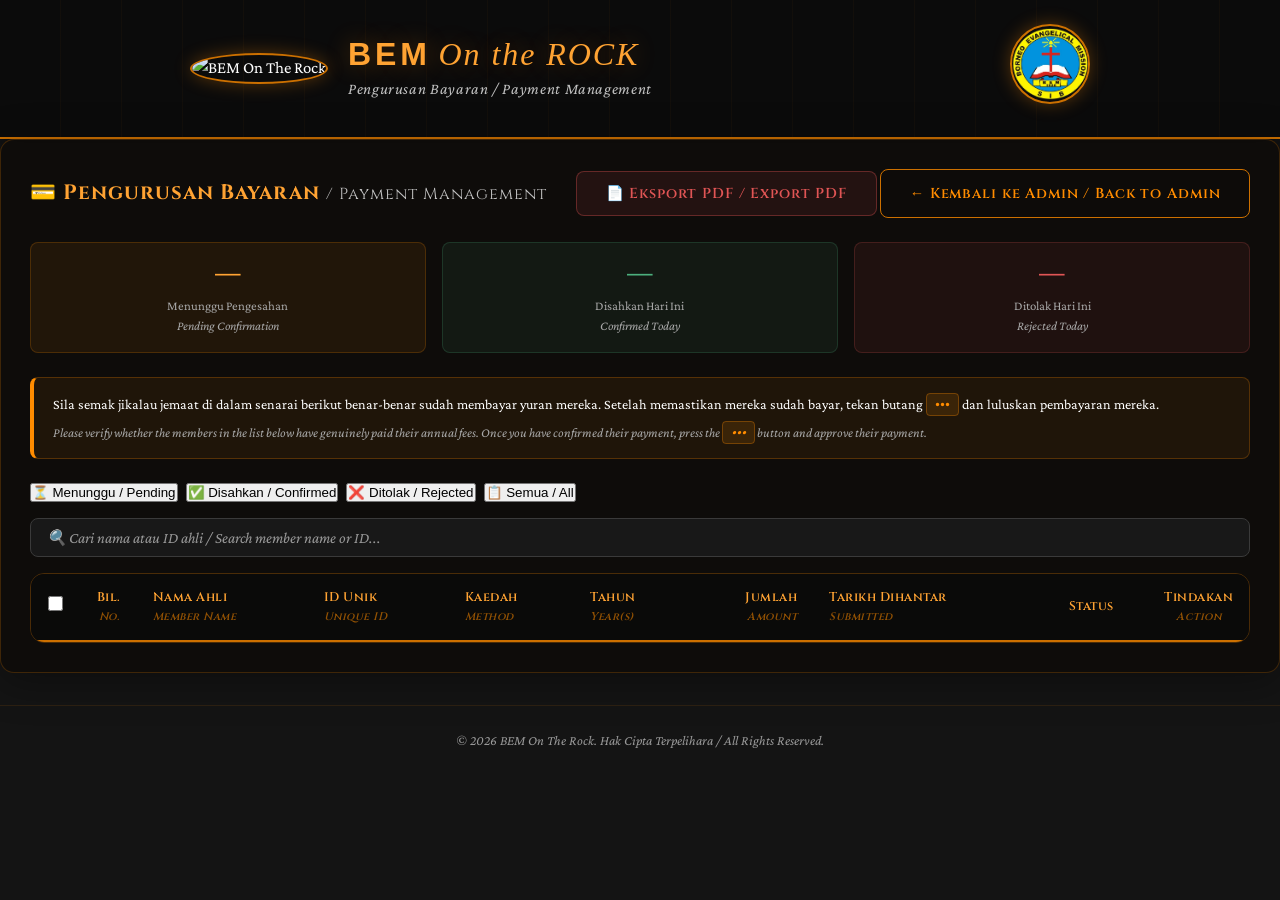
==== commit 38a2196f: "export to pdf function" ====
--- a/admin-payment.html
+++ b/admin-payment.html
@@ -8,6 +8,7 @@
   <link rel="stylesheet" href="style.css"/>
   <link href="https://fonts.googleapis.com/css2?family=Cinzel:wght@400;600;700&family=Crimson+Pro:ital,wght@0,300;0,400;0,600;1,300;1,400&display=swap" rel="stylesheet"/>
   <link rel="stylesheet" href="admin.css"/>
+  <script src="https://cdnjs.cloudflare.com/ajax/libs/jspdf/2.5.1/jspdf.umd.min.js"></script>
 </head>
 <body class="admin-body">
 
@@ -31,6 +32,10 @@
           <h2 class="admin-section-title">💳 Pengurusan Bayaran <span>/ Payment Management</span></h2>
         </div>
         <div class="admin-topbar-right">
+          <button class="btn btn-secondary" id="btnOpenExportPDF"
+            style="background:rgba(224,85,85,0.1);border-color:rgba(224,85,85,0.35);color:#E05555;">
+            📄 Eksport PDF / Export PDF
+          </button>
           <a href="admin.html" class="btn btn-secondary" style="text-decoration:none;">
             &larr; Kembali ke Admin / Back to Admin
           </a>
@@ -38,8 +43,7 @@
       </div>
 
       <!-- Summary cards -->
-      <div style="display:grid;grid-template-columns:repeat(3,1fr);gap:1rem;margin-bottom:1.5rem;"
-        class="payment-summary-grid">
+      <div style="display:grid;grid-template-columns:repeat(3,1fr);gap:1rem;margin-bottom:1.5rem;">
         <div style="background:rgba(255,140,0,0.08);border:1px solid rgba(255,140,0,0.2);
           border-radius:var(--radius);padding:1rem;text-align:center;">
           <div style="font-family:var(--font-display);font-size:2rem;font-weight:700;
@@ -144,25 +148,23 @@
   <!-- Bulk Action Sticky Bar -->
   <div id="bulkActionBar" style="display:none;position:fixed;bottom:0;left:0;right:0;
     z-index:400;background:var(--bg-card);border-top:2px solid var(--marigold-dim);
-    backdrop-filter:blur(8px);padding:0.75rem 1rem;
+    backdrop-filter:blur(8px);padding:0.9rem 2rem;
     box-shadow:0 -4px 20px rgba(0,0,0,0.4);">
-    <div style="max-width:1200px;margin:0 auto;display:flex;flex-direction:column;gap:0.6rem;">
-      <div style="font-family:var(--font-display);font-size:0.85rem;color:var(--marigold);text-align:center;">
+    <div style="max-width:1200px;margin:0 auto;display:flex;align-items:center;
+      justify-content:space-between;gap:1rem;flex-wrap:wrap;">
+      <div style="font-family:var(--font-display);font-size:0.88rem;color:var(--marigold);">
         <span id="bulkSelectedCount">0</span> dipilih / selected
       </div>
-      <div style="display:flex;gap:0.5rem;flex-wrap:wrap;justify-content:center;">
+      <div style="display:flex;gap:0.75rem;flex-wrap:wrap;">
         <button class="btn" id="btnBulkReject"
-          style="background:rgba(224,85,85,0.15);border:1px solid #E05555;color:#E05555;
-            font-size:0.8rem;flex:1;min-width:120px;max-width:200px;">
-          ❌ Tolak / Reject
-        </button>
-        <button class="btn btn-primary" id="btnBulkApprove"
-          style="font-size:0.8rem;flex:1;min-width:120px;max-width:200px;">
-          ✅ Luluskan / Approve
-        </button>
-        <button class="btn btn-secondary" id="btnBulkCancel"
-          style="font-size:0.8rem;flex:1;min-width:80px;max-width:120px;">
-          Batal
+          style="background:rgba(224,85,85,0.15);border:1px solid #E05555;color:#E05555;font-size:0.85rem;">
+          ❌ Tolak Semua Dipilih / Reject All Selected
+        </button>
+        <button class="btn btn-primary" id="btnBulkApprove" style="font-size:0.85rem;">
+          ✅ Luluskan Semua Dipilih / Approve All Selected
+        </button>
+        <button class="btn btn-secondary" id="btnBulkCancel" style="font-size:0.85rem;">
+          Batal / Cancel
         </button>
       </div>
     </div>
@@ -170,7 +172,7 @@
 
   <!-- Bulk Action Modal -->
   <div class="modal-overlay" id="bulkActionModal" style="display:none;">
-    <div class="modal-card" style="max-width:600px;max-height:90vh;width:calc(100% - 2rem);display:flex;flex-direction:column;">
+    <div class="modal-card" style="max-width:600px;max-height:85vh;display:flex;flex-direction:column;">
       <div class="modal-header">
         <h3 class="modal-title" id="bulkActionModalTitle">Tindakan Berganda / Bulk Action</h3>
         <button class="modal-close" id="closeBulkActionModal">&times;</button>
@@ -184,6 +186,33 @@
       <div class="modal-footer" style="justify-content:flex-end;gap:0.5rem;">
         <button class="btn btn-secondary" id="closeBulkActionModalBtn">Batal / Cancel</button>
         <button class="btn" id="btnBulkConfirm" style="font-size:0.9rem;">✅ Sahkan / Confirm</button>
+      </div>
+    </div>
+  </div>
+
+  <!-- Export PDF Modal -->
+  <div class="modal-overlay" id="exportPDFModal" style="display:none;">
+    <div class="modal-card modal-card--sm">
+      <div class="modal-header">
+        <h3 class="modal-title">📄 Eksport PDF / Export PDF</h3>
+        <button class="modal-close" id="closeExportPDFModal">&times;</button>
+      </div>
+      <div class="modal-body" style="padding:1.2rem 1.5rem;">
+        <label style="font-family:var(--font-display);font-size:0.82rem;
+          color:var(--text-muted);display:block;margin-bottom:0.5rem;">
+          Pilih status untuk dieksport / Select status to export:
+        </label>
+        <select id="exportPDFStatus" class="form-input form-select" style="width:100%;margin-bottom:1rem;">
+          <option value="pending">⏳ Menunggu / Pending</option>
+          <option value="confirmed">✅ Disahkan / Confirmed</option>
+          <option value="rejected">❌ Ditolak / Rejected</option>
+          <option value="all">📋 Semua / All</option>
+        </select>
+        <div id="exportPDFStatusMsg" style="font-size:0.85rem;min-height:1rem;"></div>
+      </div>
+      <div class="modal-footer" style="justify-content:flex-end;">
+        <button class="btn btn-secondary" id="closeExportPDFModalBtn">Batal / Cancel</button>
+        <button class="btn btn-primary" id="btnConfirmExportPDF">📄 Eksport / Export</button>
       </div>
     </div>
   </div>
--- a/style.css
+++ b/style.css
@@ -30,10 +30,10 @@
   --bg-step-nav:    rgba(10,10,10,0.82);
   --border-input:   #3A3A3A;
   --border-card:    rgba(255,140,0,0.2);
-  --text-primary:   #F5F5F0;
+  --text-primary:   #FFFFFF;
   --text-secondary: #C8C8C8;
   --text-muted:     #A8A8A8;
-  --text-label:     #EDEDEA;
+  --text-label:     #FFFFFF;
   --silver:         #C0C0C0;
   --silver-dim:     #999999;
   --silver-border:  #3A3A3A;
@@ -42,7 +42,7 @@
   --black-card:     #1C1C1C;
   --white:          #FFFFFF;
   --white-off:      #F5F5F5;
-  --text-light:     #F5F5F0;
+  --text-light:     #FFFFFF;
   --input-bg:       #181818;
   --input-border:   #3A3A3A;
   --input-focus:    #FF8C00;
@@ -63,19 +63,19 @@
   --bg-step-nav:    rgba(255,250,244,0.92);
   --border-input:   #CCBFA8;
   --border-card:    rgba(204,112,0,0.25);
-  --text-primary:   #1A1208;
-  --text-secondary: #3D2E10;
+  --text-primary:   #000000;
+  --text-secondary: #000000;
   --text-muted:     #6B5C42;
-  --text-label:     #1A1208;
+  --text-label:     #000000;
   --silver:         #5A4A30;
   --silver-dim:     #7A6A52;
   --silver-border:  #CCBFA8;
-  --black:          #1A1208;
+  --black:          #000000;
   --black-soft:     #F2EDE6;
   --black-card:     #FDF7F0;
   --white:          #FFFFFF;
   --white-off:      #FDFAF6;
-  --text-light:     #1A1208;
+  --text-light:     #000000;
   --input-bg:       rgba(255,255,255,0.95);
   --input-border:   #CCBFA8;
   --input-focus:    #CC7000;
--- a/admin.css
+++ b/admin.css
@@ -1,5 +1,5 @@
 /* ═══════════════════════════════════════════════
-   BEM On The Rock — admin.css
+   BEM On The Rock — admin.css (DASHBOARD EDITION)
 ═══════════════════════════════════════════════ */
 
 /* ── Login Overlay ── */
@@ -77,7 +77,7 @@
   padding: 0.85rem;
 }
 
-/* ── Admin Page Layout ── */
+/* ── Admin Page Core ── */
 .admin-body {
   background-color: #141414;
   background-image: url('Images/BEM_On_the_Rock_Building_Image.png');
@@ -85,18 +85,134 @@
   background-position: center top;
   background-attachment: fixed;
   background-repeat: no-repeat;
-}
-.admin-page { min-height: 100vh; display: flex; flex-direction: column; }
-
-.admin-main {
+  overflow-x: hidden; 
+}
+
+/* ═══════════════════════════════════════════════
+   DASHBOARD LAYOUT REDESIGN
+═══════════════════════════════════════════════ */
+
+.dashboard-wrapper {
+  display: flex;
+  min-height: 100vh;
+  width: 100%;
+}
+
+/* ── Sidebar ── */
+.dashboard-sidebar {
+  width: 280px;
+  background: var(--bg-card);
+  backdrop-filter: blur(12px);
+  -webkit-backdrop-filter: blur(12px);
+  border-right: 1px solid var(--border-card);
+  display: flex;
+  flex-direction: column;
+  position: fixed;
+  top: 0;
+  bottom: 0;
+  left: 0;
+  z-index: 100;
+  transition: transform 0.3s ease;
+}
+
+.sidebar-header {
+  padding: 2rem 1.5rem 1.5rem;
+  display: flex;
+  align-items: center;
+  gap: 1rem;
+  border-bottom: 1px solid rgba(255, 140, 0, 0.15);
+}
+
+.sidebar-logo {
+  width: 48px;
+  height: 48px;
+  border-radius: 50%;
+  border: 1px solid var(--marigold);
+}
+
+.sidebar-title {
+  font-family: var(--font-display);
+  font-size: 1.1rem;
+  color: var(--text-primary);
+  margin: 0;
+}
+
+.sidebar-subtitle {
+  font-family: var(--font-body);
+  font-size: 0.75rem;
+  color: var(--silver-dim);
+  margin: 0;
+}
+
+.sidebar-nav {
   flex: 1;
-  max-width: 1100px;
-  margin: 0 auto;
-  padding: 2rem 1rem 4rem;
-  width: 100%;
-}
-
-/* ── Top Bar ── */
+  padding: 1.5rem 1rem;
+  overflow-y: auto;
+  display: flex;
+  flex-direction: column;
+  gap: 0.3rem;
+}
+
+.nav-section-title {
+  font-family: var(--font-display);
+  font-size: 0.65rem;
+  color: var(--silver-dim);
+  letter-spacing: 0.1em;
+  margin: 1rem 0 0.5rem 0.5rem;
+}
+
+.nav-item {
+  display: flex;
+  align-items: center;
+  padding: 0.75rem 1rem;
+  color: var(--text-primary);
+  text-decoration: none;
+  font-size: 0.9rem;
+  border-radius: var(--radius);
+  transition: all var(--transition);
+  background: transparent;
+  border: none;
+  text-align: left;
+  cursor: pointer;
+  font-family: var(--font-body);
+}
+
+.nav-item:hover {
+  background: rgba(255, 140, 0, 0.1);
+  color: var(--marigold-bright);
+}
+
+.danger-btn:hover {
+  background: rgba(224, 85, 85, 0.15);
+  color: #E05555;
+}
+
+.sidebar-footer {
+  padding: 1rem;
+  border-top: 1px solid rgba(255, 140, 0, 0.15);
+}
+
+/* ── Main Content Area ── */
+.dashboard-main {
+  flex: 1;
+  margin-left: 280px;
+  padding: 2rem;
+  display: flex;
+  flex-direction: column;
+  max-width: calc(100vw - 280px);
+}
+
+.admin-content-card {
+  background: var(--bg-card);
+  backdrop-filter: blur(8px);
+  -webkit-backdrop-filter: blur(8px);
+  border: 1px solid var(--border-card);
+  border-radius: var(--radius-lg);
+  padding: 1.8rem;
+  box-shadow: 0 8px 40px rgba(0,0,0,0.35);
+  margin-bottom: 2rem;
+}
+
 .admin-topbar {
   display: flex;
   align-items: center;
@@ -119,7 +235,16 @@
   font-size: 1rem;
 }
 
-.admin-logout-btn { font-size: 0.85rem; padding: 0.5rem 1.2rem; }
+/* ── Search Bar ── */
+.admin-search-bar {
+  margin-bottom: 1.2rem;
+}
+
+.admin-search-input {
+  width: 100%;
+  font-size: 0.97rem;
+  padding: 0.6rem 1rem;
+}
 
 /* ── Controls ── */
 .admin-controls {
@@ -149,31 +274,26 @@
 .admin-table-wrap {
   overflow-x: auto;
   overflow-y: visible;
-  -webkit-overflow-scrolling: touch; /* smooth scroll on iOS */
+  -webkit-overflow-scrolling: touch; 
   border: 1px solid var(--card-border);
   border-radius: var(--radius-lg);
 }
 
-/* Ensure table never shrinks below its natural width */
+.sticky-col {
+  position: sticky;
+  left: 0;
+  background: var(--bg-card);
+  z-index: 2;
+  box-shadow: 2px 0 5px rgba(0,0,0,0.1);
+}
+.admin-table thead th.sticky-col {
+  background: var(--bg-header);
+  z-index: 3;
+}
+
 .admin-table {
-  min-width: 600px; /* forces horizontal scroll before content clips */
-}
-
-/* ── Mobile: tighten table cells further ── */
-@media (max-width: 480px) {
-  .admin-table td, .admin-table thead th {
-    padding: 0.5rem 0.35rem;
-    font-size: 0.78rem;
-  }
-  .admin-table thead th.col-num { width: 36px; }
-  .admin-table thead th.col-action { width: 64px; }
-  .admin-table-wrap {
-    border-radius: var(--radius);
-  }
-}
-
-.admin-table {
-  width: 100%;
+  width: 100%;
+  min-width: 600px;
   border-collapse: collapse;
   font-family: var(--font-body);
   font-size: 0.97rem;
@@ -219,75 +339,35 @@
   vertical-align: middle;
 }
 
-.admin-table td.col-num   { text-align: center; color: var(--silver-dim); font-size: 0.88rem; }
-.admin-table td.col-status { text-align: center; }
-.admin-table td.col-action { text-align: center; }
-
-/* ── Status Toggle ── */
-.status-cell { text-align: center; }
-
-.toggle-wrap {
-  display: flex;
-  flex-direction: column;
-  align-items: center;
-  gap: 0.4rem;
-}
-
-.toggle-switch {
-  position: relative;
-  width: 46px;
-  height: 24px;
-  display: inline-block;
-  cursor: pointer;
-}
-
-.toggle-switch input { display: none; }
-
-/* track */
-.toggle-track {
-  position: absolute;
-  inset: 0;
-  background: var(--silver-border);
-  border-radius: 24px;
-  transition: background var(--transition);
-}
-
-.toggle-switch input:checked + .toggle-track { background: var(--marigold); }
-
-/* knob */
-.toggle-knob {
-  position: absolute;
-  width: 18px;
-  height: 18px;
-  left: 3px;
-  top: 3px;
-  background: var(--white-off);
-  border-radius: 50%;
-  transition: transform var(--transition);
-  pointer-events: none;
-}
-
-.toggle-switch input:checked ~ .toggle-knob { transform: translateX(22px); }
-
-.toggle-status-text {
-  font-size: 0.72rem;
-  color: var(--silver-dim);
-  font-style: italic;
-  text-align: center;
-  line-height: 1.4;
-}
-
-.toggle-status-text.approved {
-  color: var(--marigold);
-  font-style: normal;
-  font-weight: 600;
-}
+/* Table Specific Cell Styles */
+.col-photo { width: 60px; text-align: center; }
+.admin-photo-thumb {
+  width: 44px; height: 55px; object-fit: cover;
+  border-radius: 4px; border: 1px solid var(--marigold-dim);
+}
+.admin-photo-placeholder {
+  width: 44px; height: 55px; line-height: 55px; text-align: center;
+  background: var(--bg-input); border-radius: 4px;
+  border: 1px solid var(--border-input); font-size: 1.4rem;
+  margin: 0 auto;
+}
+
+.col-nameID { min-width: 160px; }
+.admin-name-bold { font-weight: 700; color: var(--text-primary); font-size: 0.97rem; text-transform: uppercase; }
+.admin-uid-tag { font-family: var(--font-display); font-size: 0.72rem; color: var(--marigold); letter-spacing: 0.05em; margin-top: 2px; }
+
+.membership-badge {
+  display: inline-block; padding: 0.28rem 0.7rem; border-radius: 999px;
+  font-family: var(--font-display); font-size: 0.72rem; font-weight: 700;
+  letter-spacing: 0.05em; white-space: nowrap;
+}
+.membership-badge--active      { background: rgba(46,125,82,0.2);   color: #4CAF7D; border: 1px solid #2E7D52; }
+.membership-badge--inactive    { background: rgba(209,50,50,0.15);  color: #E05555; border: 1px solid #C0392B; }
+.membership-badge--transferred { background: rgba(41,128,185,0.2);  color: #3B9EE8; border: 1px solid #1a6ea8; }
+.membership-badge--deceased    { background: rgba(60,60,60,0.4);    color: #AAAAAA; border: 1px solid #555555; }
 
 /* ── Action Cell ── */
-.action-cell {
-  text-align: center;
-  position: relative;
-}
+.action-cell { text-align: center; position: relative; }
 
 .btn-action-dots {
   background: var(--black-card);
@@ -304,57 +384,7 @@
   letter-spacing: 2px;
   transition: all var(--transition);
 }
-
-.btn-action-dots:hover {
-  border-color: var(--marigold-dim);
-  background: rgba(255,140,0,0.08);
-}
-
-/* ── Dropdown Menu ── */
-.action-dropdown {
-  position: fixed;
-  background: var(--bg-card);
-  border: 1px solid rgba(255,140,0,0.25);
-  border-radius: var(--radius);
-  min-width: 170px;
-  box-shadow: 0 8px 24px rgba(0,0,0,0.6);
-  z-index: 1000;
-  overflow: hidden;
-  display: none;
-}
-
-.action-dropdown.open { display: block; animation: fadeSlideIn 0.15s ease forwards; }
-
-.action-dropdown-item {
-  display: flex;
-  align-items: center;
-  gap: 0.65rem;
-  padding: 0.7rem 1rem;
-  color: var(--text-light);
-  font-family: var(--font-body);
-  font-size: 0.95rem;
-  cursor: pointer;
-  transition: background var(--transition);
-  border: none;
-  background: transparent;
-  width: 100%;
-  text-align: left;
-}
-
-.action-dropdown-item:hover { background: rgba(255,140,0,0.08); }
-.action-dropdown-item + .action-dropdown-item { border-top: 1px solid rgba(255,255,255,0.05); }
-.action-dropdown-item.delete { color: #E05555; }
-.action-dropdown-item.delete:hover { background: rgba(224,85,85,0.08); }
-.action-icon { font-size: 1rem; width: 1.2rem; text-align: center; }
-
-/* ── Empty State ── */
-.admin-empty {
-  text-align: center;
-  padding: 3rem 1rem;
-  color: var(--silver-dim);
-  font-style: italic;
-  font-size: 1rem;
-}
+.btn-action-dots:hover { border-color: var(--marigold-dim); background: rgba(255,140,0,0.08); }
 
 /* ── Modals ── */
 .modal-overlay {
@@ -364,7 +394,7 @@
   display: flex;
   align-items: center;
   justify-content: center;
-  z-index: 500;
+  z-index: 1000;
   padding: 1rem;
   animation: fadeSlideIn 0.2s ease forwards;
 }
@@ -382,14 +412,7 @@
   flex-direction: column;
   box-shadow: 0 12px 48px rgba(0,0,0,0.5);
 }
-
-[data-theme="dark"]  .modal-card { background: rgba(20,14,8,0.97); }
-[data-theme="light"] .modal-card { background: rgba(255,252,248,0.99); }
-[data-theme="light"] .modal-title { color: #7A3A00; }
-[data-theme="light"] .modal-header { border-bottom-color: rgba(204,112,0,0.2); }
-[data-theme="light"] .modal-footer  { border-top-color:    rgba(204,112,0,0.15); }
-[data-theme="light"] .modal-body    { color: var(--text-primary); }
-
+.modal-card--lg { max-width: 780px; max-height: 88vh; }
 .modal-card--sm { max-width: 420px; }
 
 .modal-header {
@@ -400,13 +423,7 @@
   border-bottom: 1px solid rgba(255,140,0,0.15);
   flex-shrink: 0;
 }
-
-.modal-title {
-  font-family: var(--font-display);
-  font-size: 1.05rem;
-  color: var(--marigold-bright);
-  letter-spacing: 0.04em;
-}
+.modal-title { font-family: var(--font-display); font-size: 1.05rem; color: var(--marigold-bright); letter-spacing: 0.04em; }
 
 .modal-close {
   background: transparent;
@@ -418,14 +435,9 @@
   padding: 0.2rem 0.5rem;
   transition: color var(--transition);
 }
-
 .modal-close:hover { color: var(--marigold); }
 
-.modal-body {
-  padding: 1.5rem;
-  overflow-y: auto;
-  flex: 1;
-}
+.modal-body { padding: 1.5rem; overflow-y: auto; flex: 1; }
 
 .modal-footer {
   display: flex;
@@ -436,57 +448,18 @@
   flex-shrink: 0;
 }
 
-/* ── View Modal Info Layout ── */
-.view-section { margin-bottom: 1.6rem; }
-
-.view-section-title {
-  font-family: var(--font-display);
-  font-size: 0.8rem;
-  color: var(--marigold);
-  letter-spacing: 0.08em;
-  text-transform: uppercase;
-  margin-bottom: 0.8rem;
-  padding-bottom: 0.4rem;
-  border-bottom: 1px solid rgba(255,140,0,0.15);
-}
-
-.view-grid {
-  display: grid;
-  grid-template-columns: 1fr 1fr;
-  gap: 0.7rem 1.5rem;
-}
-
-.view-item { display: flex; flex-direction: column; gap: 0.15rem; }
-.view-item--full { grid-column: 1 / -1; }
-
-.view-label {
-  font-size: 0.76rem;
-  color: var(--silver-dim);
-  font-style: italic;
-}
-
-.view-value {
-  font-size: 0.97rem;
-  color: var(--text-light);
-  font-weight: 600;
-  word-break: break-word;
-}
-
-.view-value--empty { color: var(--silver-border); font-style: italic; font-weight: 400; }
-
-/* ── Delete Confirm ── */
-.delete-confirm-text {
-  font-family: var(--font-body);
-  font-size: 1rem;
-  color: var(--text-light);
-  line-height: 1.8;
-  text-align: center;
-  padding: 0.5rem 0;
-}
-
-.delete-confirm-text em { color: var(--silver-dim); font-size: 0.9rem; }
-
-/* ── Danger Button ── */
+/* ── View Field formatting (vf) ── */
+.vf-section-title {
+  font-family: var(--font-display); font-size: 0.78rem; letter-spacing: 0.08em;
+  text-transform: uppercase; color: var(--marigold); padding: 0.5rem 0 0.4rem;
+  border-bottom: 1px solid var(--border-card); margin: 1rem 0 0.7rem;
+}
+.vf-grid { display: grid; grid-template-columns: 1fr 1fr; gap: 0.55rem 1.5rem; }
+.vf-row { display: flex; flex-direction: column; gap: 0.1rem; }
+.vf-label { font-size: 0.78rem; color: var(--text-muted); font-style: italic; font-weight: 600; white-space: nowrap; }
+.vf-value { font-size: 0.97rem; color: var(--text-primary); font-weight: 600; line-height: 1.4; }
+
+/* ── Button Overrides ── */
 .btn-danger {
   background: linear-gradient(135deg, #E05555, #a83232);
   color: var(--white-off);
@@ -500,324 +473,72 @@
   cursor: pointer;
   transition: all var(--transition);
 }
-
 .btn-danger:hover {
   background: linear-gradient(135deg, #f06666, #E05555);
   transform: translateY(-1px);
   box-shadow: 0 4px 16px rgba(224,85,85,0.35);
 }
-
-/* ── Search Bar ── */
-.admin-search-bar {
-  margin-bottom: 1.2rem;
-}
-
-.admin-search-input {
-  width: 100%;
-  max-width: 480px;
-  font-size: 0.97rem;
-  padding: 0.6rem 1rem;
-}
-
-/* ── New Admin Button ── */
-.admin-newadmin-btn {
-  font-size: 0.82rem;
-  padding: 0.5rem 1.1rem;
-}
-
-/* ── Responsive ── */
+.action-dropdown-item {
+  display: flex;
+  align-items: center;
+  gap: 0.65rem;
+  padding: 0.7rem 1rem;
+  color: var(--text-light);
+  font-family: var(--font-body);
+  font-size: 0.95rem;
+  cursor: pointer;
+  transition: background var(--transition);
+  border: none;
+  background: transparent;
+  width: 100%;
+  text-align: left;
+}
+.action-dropdown-item:hover { background: rgba(255,140,0,0.08); }
+.action-dropdown-item.delete { color: #E05555; }
+.action-dropdown-item.delete:hover { background: rgba(224,85,85,0.08); }
+
+/* ── Mobile Layout Adjustments ── */
+.mobile-header {
+  display: none;
+  justify-content: space-between;
+  align-items: center;
+  padding: 1rem 1.5rem;
+  background: var(--bg-card);
+  backdrop-filter: blur(12px);
+  border-bottom: 1px solid var(--border-card);
+  margin: -2rem -1rem 1.5rem -1rem;
+}
+
+@media (max-width: 900px) {
+  .dashboard-sidebar { transform: translateX(-100%); }
+  .dashboard-sidebar.open { transform: translateX(0); box-shadow: 10px 0 30px rgba(0,0,0,0.8); }
+  .dashboard-main { margin-left: 0; padding: 2rem 1rem; max-width: 100vw; }
+  .mobile-header { display: flex; }
+  .admin-mobile-only { display: flex !important; }
+  .admin-desktop-only { display: none !important; }
+  
+  .admin-topbar { flex-direction: column; align-items: stretch; }
+  .admin-search-bar { max-width: 100% !important; }
+}
+
+@media (min-width: 901px) {
+  .admin-mobile-only { display: none !important; }
+}
+
 @media (max-width: 640px) {
   .admin-select { min-width: 160px; }
-  .view-grid { grid-template-columns: 1fr; }
-  .admin-table td, .admin-table thead th { padding: 0.6rem 0.5rem; font-size: 0.82rem; }
-}
-
-/* ══════════════════════════════════════
-   ADMIN CONTENT CARD (glass background)
-══════════════════════════════════════ */
-.admin-content-card {
-  background: var(--bg-card);
-  backdrop-filter: blur(8px);
-  -webkit-backdrop-filter: blur(8px);
-  border: 1px solid var(--border-card);
-  border-radius: var(--radius-lg);
-  padding: 1.8rem;
-  box-shadow: 0 8px 40px rgba(0,0,0,0.35);
-  margin-bottom: 2rem;
-}
-
-/* ── Stats button ── */
-.admin-stats-btn { font-size: 0.82rem; padding: 0.5rem 1.1rem; text-decoration: none; }
-
-/* ── Photo column ── */
-.col-photo { width: 60px; text-align: center; }
-.admin-photo-thumb {
-  width: 44px; height: 55px; object-fit: cover;
-  border-radius: 4px; border: 1px solid var(--marigold-dim);
-}
-.admin-photo-placeholder {
-  width: 44px; height: 55px; line-height: 55px; text-align: center;
-  background: var(--bg-input); border-radius: 4px;
-  border: 1px solid var(--border-input); font-size: 1.4rem;
-  margin: 0 auto;
-}
-
-/* ── Name & ID column ── */
-.col-nameID { min-width: 160px; }
-.admin-name-bold { font-weight: 700; color: var(--text-primary); font-size: 0.97rem; text-transform: uppercase; }
-.admin-uid-tag { font-family: var(--font-display); font-size: 0.72rem; color: var(--marigold); letter-spacing: 0.05em; margin-top: 2px; }
-
-/* ── Membership status badges ── */
-.membership-badge {
-  display: inline-block; padding: 0.28rem 0.7rem; border-radius: 999px;
-  font-family: var(--font-display); font-size: 0.72rem; font-weight: 700;
-  letter-spacing: 0.05em; white-space: nowrap;
-}
-.membership-badge--active      { background: rgba(46,125,82,0.2);   color: #4CAF7D; border: 1px solid #2E7D52; }
-.membership-badge--inactive    { background: rgba(209,50,50,0.15);  color: #E05555; border: 1px solid #C0392B; }
-.membership-badge--transferred { background: rgba(41,128,185,0.2);  color: #3B9EE8; border: 1px solid #1a6ea8; }
-.membership-badge--deceased    { background: rgba(60,60,60,0.4);    color: #AAAAAA; border: 1px solid #555555; }
-
-/* ── Modal size ── */
-.modal-card--lg { max-width: 780px; max-height: 88vh; }
-
-/* ── View Field formatting (vf) ── */
-.vf-section-title {
-  font-family: var(--font-display); font-size: 0.78rem; letter-spacing: 0.08em;
-  text-transform: uppercase; color: var(--marigold); padding: 0.5rem 0 0.4rem;
-  border-bottom: 1px solid var(--border-card); margin: 1rem 0 0.7rem;
-}
-
-.vf-grid { display: grid; grid-template-columns: 1fr 1fr; gap: 0.55rem 1.5rem; }
-
-.vf-row { display: flex; flex-direction: column; gap: 0.1rem; }
-
-.vf-label {
-  font-size: 0.78rem; color: var(--text-muted); font-style: italic;
-  font-weight: 600; white-space: nowrap;
-}
-
-.vf-value {
-  font-size: 0.97rem; color: var(--text-primary); font-weight: 600; line-height: 1.4;
-}
-
-/* ── Statistics page ── */
-.stats-filter-bar {
-  display: flex; align-items: center; gap: 1rem;
-  margin-bottom: 1.5rem; flex-wrap: wrap;
-}
-
-.stats-loading { color: var(--marigold); font-style: italic; font-size: 0.9rem; }
-
-.stats-summary-grid {
-  display: grid; grid-template-columns: repeat(auto-fit, minmax(160px, 1fr));
-  gap: 1rem; margin-bottom: 2rem;
-}
-
-.stats-summary-card {
-  background: rgba(255,140,0,0.08); border: 1px solid var(--border-card);
-  border-radius: var(--radius); padding: 1.1rem; text-align: center;
-}
-.stats-summary-card--green  { background: rgba(76,175,125,0.1);  border-color: rgba(76,175,125,0.3); }
-.stats-summary-card--red    { background: rgba(224,85,85,0.1);   border-color: rgba(224,85,85,0.3); }
-.stats-summary-card--blue   { background: rgba(41,128,185,0.1);  border-color: rgba(41,128,185,0.3); }
-.stats-summary-card--orange { background: rgba(255,140,0,0.1);   border-color: rgba(255,140,0,0.3); }
-
-.stats-summary-num {
-  font-family: var(--font-display); font-size: 2.2rem; color: var(--marigold-bright);
-  font-weight: 700; line-height: 1;
-}
-.stats-summary-label { font-size: 0.82rem; color: var(--text-muted); margin-top: 0.35rem; line-height: 1.4; }
-.stats-summary-label em { display: block; font-size: 0.75rem; }
-
-.stats-charts-grid {
-  display: grid; grid-template-columns: 1fr 1fr; gap: 1.5rem;
-}
-
-.stats-chart-card {
-  background: rgba(255,255,255,0.03); border: 1px solid var(--border-card);
-  border-radius: var(--radius); padding: 1.2rem;
-}
-
-.stats-chart-card--wide { grid-column: 1 / -1; }
-
-.stats-chart-title {
-  font-family: var(--font-display); font-size: 0.82rem; letter-spacing: 0.05em;
-  color: var(--marigold-bright); margin-bottom: 0.9rem; text-align: center;
-}
-
-/* ── Responsive ── */
-@media (max-width: 640px) {
-  .stats-charts-grid { grid-template-columns: 1fr; }
-  .stats-chart-card--wide { grid-column: 1; }
   .vf-grid { grid-template-columns: 1fr; }
   .admin-content-card { padding: 1rem; }
-}
-/* ── Payment admin filter buttons ── */
-.pay-filter-btn {
-  background: rgba(255,140,0,0.07);
-  border: 1px solid rgba(255,140,0,0.2);
-  color: var(--text-primary);
-  font-family: var(--font-display);
-  font-size: 0.78rem;
-  letter-spacing: 0.04em;
-  padding: 0.4rem 1rem;
-  border-radius: var(--radius);
-  cursor: pointer;
-  transition: all 0.2s ease;
-}
-.pay-filter-btn:hover { background: rgba(255,140,0,0.14); border-color: var(--marigold); }
-.pay-filter-btn.active { background: var(--marigold); color: #000; border-color: var(--marigold); font-weight: 700; }
-
-/* ── Burger menu items ── */
-.burger-item {
-  display: flex;
-  align-items: center;
-  gap: 0.5rem;
-  width: 100%;
-  text-align: left;
-  padding: 0.75rem 1rem;
-  background: none;
-  border: none;
-  color: var(--text-primary);
-  font-family: var(--font-body);
-  font-size: 0.88rem;
-  cursor: pointer;
-  transition: background 0.15s ease;
-  text-decoration: none;
-}
-.burger-item:hover { background: rgba(255,140,0,0.08); }
-.burger-item--danger { color: #E05555; }
-.burger-item--danger:hover { background: rgba(224,85,85,0.08); }
-
-/* ── Desktop only / mobile only ── */
-@media (max-width: 640px) {
-  .admin-desktop-only { display: none !important; }
-  .burger-mobile-only { display: block !important; }
-  /* Stack button rows on mobile */
-  #exportWrap { display: none !important; }
-}
-@media (min-width: 641px) {
-  .burger-mobile-only { display: none !important; }
-}
-
-/* ── Admin button grid layout ── */
-.admin-btn-grid {
-  display: grid;
-  grid-template-columns: 1fr auto;
-  gap: 0.75rem;
-  align-items: start;
-}
-
-.admin-btn-left {
-  display: flex;
-  flex-direction: column;
-  gap: 0.6rem;
-}
-
-.admin-btn-right {
-  display: flex;
-  flex-direction: column;
-  gap: 0.6rem;
-  align-items: flex-end;
-}
-
-.admin-full-btn {
-  display: block;
-  text-align: center;
-}
-
-/* ── Mobile overrides ── */
-@media (max-width: 640px) {
-  .admin-mobile-only  { display: flex !important; }
-  .admin-desktop-only { display: none !important; }
-
-  /* Stack all buttons full width */
-  .admin-btn-grid {
-    grid-template-columns: 1fr;
-  }
-  .admin-btn-right {
-    align-items: stretch;
-  }
-  .admin-full-btn {
-    width: 100%;
-    text-align: center;
-  }
-}
-
-@media (min-width: 641px) {
-  .admin-mobile-only  { display: none !important; }
-  .admin-desktop-only { display: flex !important; }
-}
-/* ══════════════════════════════════════
-   MOBILE IMPROVEMENTS
-══════════════════════════════════════ */
-
-/* ── Payment summary cards: stack to 1 column on small screens ── */
-.payment-summary-grid {
-  grid-template-columns: repeat(3, 1fr);
-}
-@media (max-width: 500px) {
-  .payment-summary-grid {
-    grid-template-columns: 1fr !important;
-  }
-}
-@media (min-width: 501px) and (max-width: 700px) {
-  .payment-summary-grid {
-    grid-template-columns: repeat(2, 1fr) !important;
-  }
-  .payment-summary-grid > div:last-child {
-    grid-column: 1 / -1;
-  }
-}
-
-/* ── Bulk modal: full height on mobile ── */
-@media (max-width: 640px) {
-  #bulkActionModal .modal-card {
-    max-height: 92vh;
-    width: calc(100% - 1rem) !important;
-  }
+  .admin-table td, .admin-table thead th { padding: 0.6rem 0.5rem; font-size: 0.82rem; }
+  
+  #bulkActionModal .modal-card { max-height: 92vh; width: calc(100% - 1rem) !important; }
   #payDeleteModal .modal-card,
-  #payActionModal .modal-card {
-    width: calc(100% - 1rem);
-  }
-}
-
-/* ── Instruction banner: tighten on mobile ── */
-@media (max-width: 500px) {
-  .admin-topbar {
-    flex-direction: column;
-    align-items: flex-start;
-    gap: 0.5rem;
-  }
-  .admin-topbar-right {
-    width: 100%;
-  }
-  .admin-topbar-right .btn {
-    width: 100%;
-    text-align: center;
-    justify-content: center;
-  }
-}
-
-/* ── Filter tabs: wrap and shrink on mobile ── */
+  #payActionModal .modal-card { width: calc(100% - 1rem); }
+}
+
 @media (max-width: 480px) {
-  .pay-filter-btn {
-    font-size: 0.72rem;
-    padding: 0.35rem 0.6rem;
-    flex: 1;
-    text-align: center;
-  }
-}
-
-/* ── Modal footer buttons: stack on very small screens ── */
-@media (max-width: 380px) {
-  .modal-footer {
-    flex-direction: column-reverse;
-    gap: 0.5rem;
-  }
-  .modal-footer .btn {
-    width: 100%;
-    justify-content: center;
-  }
+  .admin-table td, .admin-table thead th { padding: 0.5rem 0.35rem; font-size: 0.78rem; }
+  .admin-table thead th.col-num { width: 36px; }
+  .admin-table thead th.col-action { width: 64px; }
+  .admin-table-wrap { border-radius: var(--radius); }
 }
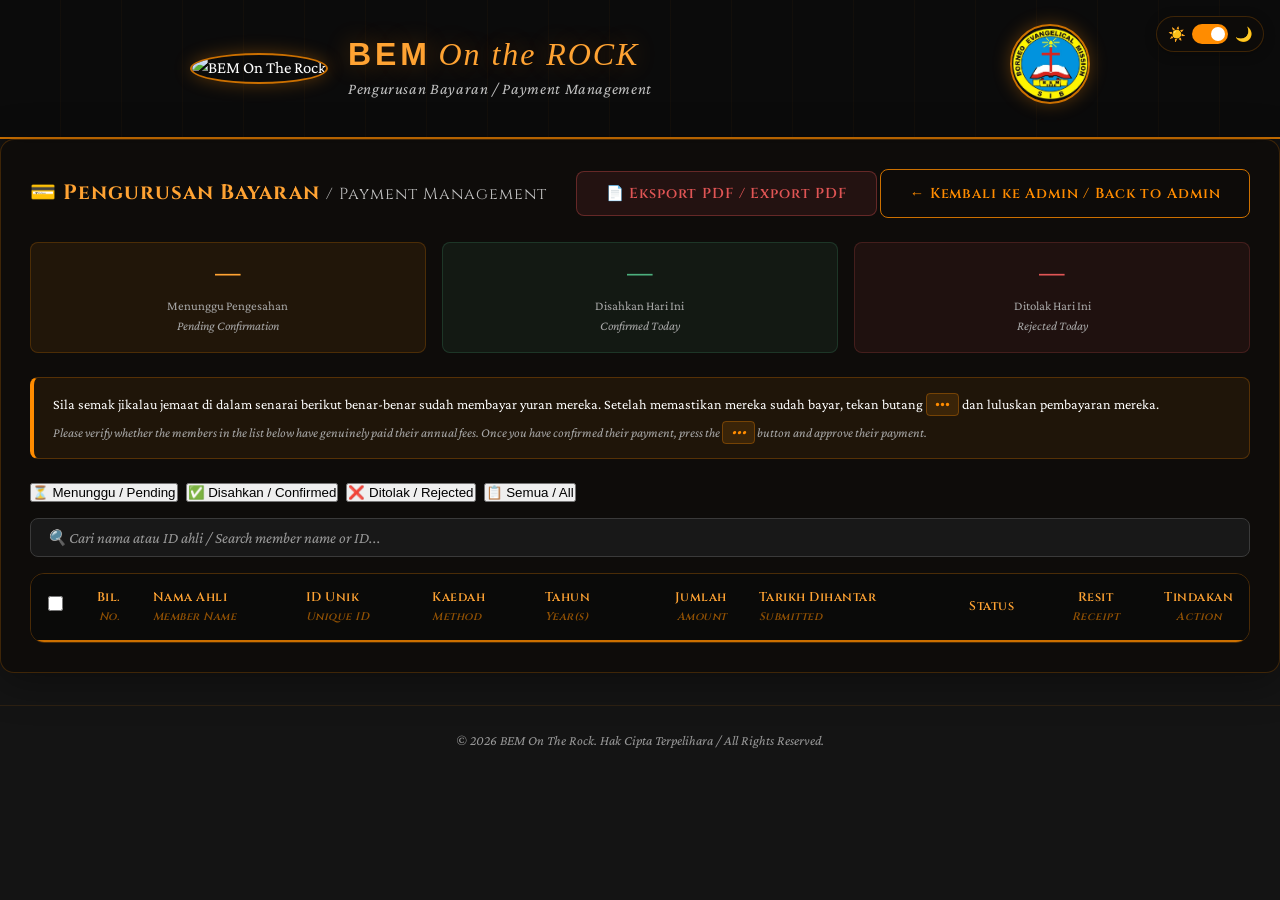
==== commit cab21007: "rework files arrangement" ====
--- a/admin-payment.html
+++ b/admin-payment.html
@@ -5,9 +5,8 @@
   <link rel="icon" type="image/png" href="Images/bemotr_favicon.png"/>
   <meta name="viewport" content="width=device-width, initial-scale=1.0"/>
   <title>BEM On The Rock — Pengurusan Bayaran (Admin)</title>
-  <link rel="stylesheet" href="style.css"/>
+  <link rel="stylesheet" href="css/style.css"/>
   <link href="https://fonts.googleapis.com/css2?family=Cinzel:wght@400;600;700&family=Crimson+Pro:ital,wght@0,300;0,400;0,600;1,300;1,400&display=swap" rel="stylesheet"/>
-  <link rel="stylesheet" href="admin.css"/>
   <script src="https://cdnjs.cloudflare.com/ajax/libs/jspdf/2.5.1/jspdf.umd.min.js"></script>
 </head>
 <body class="admin-body">
@@ -132,6 +131,7 @@
               <th style="text-align:right;">Jumlah<br/><em class="th-en">Amount</em></th>
               <th>Tarikh Dihantar<br/><em class="th-en">Submitted</em></th>
               <th style="text-align:center;">Status</th>
+              <th style="text-align:center;">Resit<br/><em class="th-en">Receipt</em></th>
               <th class="col-action">Tindakan<br/><em class="th-en">Action</em></th>
             </tr>
           </thead>
@@ -217,6 +217,80 @@
     </div>
   </div>
 
+  <!-- Row Details Modal (for confirmed/rejected) -->
+  <div class="modal-overlay" id="payDetailsModal" style="display:none;">
+    <div class="modal-card modal-card--sm">
+      <div class="modal-header">
+        <h3 class="modal-title">📄 Butiran Bayaran / Payment Details</h3>
+        <button class="modal-close" id="closePayDetailsModal">&times;</button>
+      </div>
+      <div class="modal-body" style="padding:1.2rem 1.5rem;">
+        <div style="background:rgba(255,140,0,0.06);border:1px solid rgba(255,140,0,0.15);
+          border-radius:var(--radius);padding:0.9rem 1rem;margin-bottom:1.2rem;">
+          <div style="font-weight:700;font-size:0.95rem;" id="detailsMemberName"></div>
+          <div style="font-size:0.82rem;color:var(--marigold);font-family:var(--font-display);" id="detailsMemberUID"></div>
+          <div style="font-size:0.85rem;color:var(--text-muted);margin-top:0.3rem;" id="detailsPayMethod"></div>
+          <div style="font-size:0.85rem;color:var(--text-muted);margin-top:0.2rem;">
+            Tahun / Year(s): <span id="detailsYears" style="font-weight:700;color:var(--text-primary);"></span>
+          </div>
+          <div style="font-size:0.85rem;margin-top:0.4rem;" id="detailsStatusLine"></div>
+        </div>
+        <div id="detailsReasonWrap" style="display:none;background:rgba(224,85,85,0.06);
+          border:1px solid rgba(224,85,85,0.25);border-radius:var(--radius);
+          padding:0.9rem 1rem;margin-bottom:1rem;">
+          <label style="font-family:var(--font-display);font-size:0.78rem;color:#E05555;
+            display:block;margin-bottom:0.4rem;">
+            Sebab Penolakan / Reason for Rejection
+          </label>
+          <div id="detailsReasonText" style="font-size:0.9rem;color:var(--text-primary);line-height:1.5;"></div>
+        </div>
+        <div style="display:flex;gap:0.5rem;justify-content:flex-end;">
+          <button class="btn" id="btnDetailsRevert"
+            style="background:rgba(52,152,219,0.12);border:1px solid #3B9EE8;color:#3B9EE8;">
+            ↺ Kembalikan ke Menunggu / Revert to Pending
+          </button>
+        </div>
+      </div>
+      <div class="modal-footer" style="justify-content:flex-end;">
+        <button class="btn btn-secondary" id="closePayDetailsModalBtn">Tutup / Close</button>
+      </div>
+    </div>
+  </div>
+
+  <!-- Revert Confirmation Modal -->
+  <div class="modal-overlay" id="payRevertModal" style="display:none;">
+    <div class="modal-card modal-card--sm">
+      <div class="modal-header">
+        <h3 class="modal-title" style="color:#3B9EE8;">↺ Kembalikan Status / Revert Status</h3>
+        <button class="modal-close" id="closePayRevertModal">&times;</button>
+      </div>
+      <div class="modal-body" style="padding:1.2rem 1.5rem;">
+        <p style="font-size:0.9rem;color:var(--text-primary);margin-bottom:1rem;line-height:1.6;">
+          Rekod ini akan dikembalikan ke status Menunggu Pengesahan. Sekiranya rekod ini sebelum ini disahkan,
+          tahun yang berkaitan akan ditandakan semula sebagai belum dibayar.<br/>
+          <em style="color:var(--text-muted);font-size:0.82rem;">This record will be reverted to Pending Confirmation.
+          If this record was previously confirmed, the related year(s) will be marked unpaid again.</em>
+        </p>
+        <div style="background:rgba(52,152,219,0.06);border:1px solid rgba(52,152,219,0.2);
+          border-radius:var(--radius);padding:0.9rem 1rem;margin-bottom:1rem;">
+          <div style="font-weight:700;font-size:0.95rem;" id="revertMemberName"></div>
+          <div style="font-size:0.82rem;color:var(--marigold);font-family:var(--font-display);margin-top:0.2rem;" id="revertMemberUID"></div>
+          <div style="font-size:0.85rem;color:var(--text-muted);margin-top:0.3rem;">
+            Tahun / Year(s): <span id="revertYears" style="font-weight:700;color:var(--text-primary);"></span>
+          </div>
+        </div>
+        <div id="revertStatus" style="font-size:0.85rem;min-height:1rem;"></div>
+      </div>
+      <div class="modal-footer" style="justify-content:space-between;">
+        <button class="btn btn-secondary" id="closePayRevertModalBtn">Batal / Cancel</button>
+        <button class="btn" id="btnConfirmRevert"
+          style="background:rgba(52,152,219,0.15);border:1px solid #3B9EE8;color:#3B9EE8;">
+          ↺ Kembalikan / Revert
+        </button>
+      </div>
+    </div>
+  </div>
+
   <!-- Delete Modal -->
   <div class="modal-overlay" id="payDeleteModal" style="display:none;">
     <div class="modal-card modal-card--sm">
@@ -277,6 +351,17 @@
           <div id="modalYearCheckboxes" style="display:flex;flex-direction:column;gap:0.4rem;"></div>
         </div>
 
+        <!-- Rejection reason (shown only when rejecting) -->
+        <div id="rejectReasonWrap" style="margin-bottom:1rem;display:none;">
+          <label style="font-family:var(--font-display);font-size:0.82rem;
+            color:#E05555;display:block;margin-bottom:0.5rem;">
+            Sebab Penolakan / Reason for Rejection <span style="color:#E05555;">*</span>
+          </label>
+          <textarea id="rejectReasonInput" class="form-input" rows="3"
+            placeholder="cth/e.g. Resit tidak jelas / Jumlah tidak sepadan..."
+            style="width:100%;resize:vertical;"></textarea>
+        </div>
+
         <div id="payActionStatus" style="font-size:0.85rem;min-height:1rem;"></div>
       </div>
       <div class="modal-footer" style="justify-content:flex-end;">
@@ -300,8 +385,8 @@
   <script src="https://www.gstatic.com/firebasejs/10.12.2/firebase-app-compat.js"></script>
   <script src="https://www.gstatic.com/firebasejs/10.12.2/firebase-firestore-compat.js"></script>
   <script src="https://www.gstatic.com/firebasejs/10.12.2/firebase-auth-compat.js"></script>
-  <script src="firebase-config.js"></script>
-  <script src="theme.js"></script>
-  <script src="admin-payment.js"></script>
+  <script src="js/firebase-config.js"></script>
+  <script src="js/theme.js"></script>
+  <script src="js/admin-payment.js"></script>
 </body>
 </html>
--- a/css/style.css
+++ b/css/style.css
@@ -0,0 +1,2283 @@
+/* ═══════════════════════════════════════════════
+   BEM On The Rock — Registration System
+   Supports Dark Mode (default) + Light Mode
+═══════════════════════════════════════════════ */
+
+@import url('https://fonts.googleapis.com/css2?family=Cinzel:wght@400;600;700&family=Crimson+Pro:ital,wght@0,300;0,400;0,600;1,300;1,400&display=swap');
+
+/* ── Shared brand colours (same in both modes) ── */
+:root {
+  --marigold:       #FF8C00;
+  --marigold-bright:#FFA333;
+  --marigold-dim:   #CC7000;
+  --marigold-pale:  #FFB347;
+  --error:          #D93232;
+  --success:        #2E7D52;
+  --radius:         8px;
+  --radius-lg:      14px;
+  --font-display:   'Cinzel', serif;
+  --font-body:      'Crimson Pro', serif;
+  --transition:     0.25s ease;
+}
+
+/* ── DARK MODE (default) ── */
+:root,
+[data-theme="dark"] {
+  --bg-page:        #141414;
+  --bg-card:        rgba(14,12,10,0.88);
+  --bg-input:       #181818;
+  --bg-header:      rgba(10,10,10,0.82);
+  --bg-step-nav:    rgba(10,10,10,0.82);
+  --border-input:   #3A3A3A;
+  --border-card:    rgba(255,140,0,0.2);
+  --text-primary:   #FFFFFF;
+  --text-secondary: #C8C8C8;
+  --text-muted:     #A8A8A8;
+  --text-label:     #FFFFFF;
+  --silver:         #C0C0C0;
+  --silver-dim:     #999999;
+  --silver-border:  #3A3A3A;
+  --black:          #0a0a0a;
+  --black-soft:     #141414;
+  --black-card:     #1C1C1C;
+  --white:          #FFFFFF;
+  --white-off:      #F5F5F5;
+  --text-light:     #FFFFFF;
+  --input-bg:       #181818;
+  --input-border:   #3A3A3A;
+  --input-focus:    #FF8C00;
+  --card-border:    rgba(255,140,0,0.25);
+  /* Header text */
+  --header-title:   #FFA333;
+  --header-sub:     #C0C0C0;
+  /* Step nav */
+  --step-inactive:  rgba(255,255,255,0.35);
+}
+
+/* ── LIGHT MODE ── */
+[data-theme="light"] {
+  --bg-page:        transparent;
+  --bg-card:        rgba(255,252,248,0.92);
+  --bg-input:       rgba(255,255,255,0.95);
+  --bg-header:      rgba(255,250,244,0.92);
+  --bg-step-nav:    rgba(255,250,244,0.92);
+  --border-input:   #CCBFA8;
+  --border-card:    rgba(204,112,0,0.25);
+  --text-primary:   #000000;
+  --text-secondary: #000000;
+  --text-muted:     #6B5C42;
+  --text-label:     #000000;
+  --silver:         #5A4A30;
+  --silver-dim:     #7A6A52;
+  --silver-border:  #CCBFA8;
+  --black:          #000000;
+  --black-soft:     #F2EDE6;
+  --black-card:     #FDF7F0;
+  --white:          #FFFFFF;
+  --white-off:      #FDFAF6;
+  --text-light:     #000000;
+  --input-bg:       rgba(255,255,255,0.95);
+  --input-border:   #CCBFA8;
+  --input-focus:    #CC7000;
+  --card-border:    rgba(204,112,0,0.25);
+  /* Header text */
+  --header-title:   #CC5500;
+  --header-sub:     #3D2E10;
+  /* Step nav */
+  --step-inactive:  rgba(0,0,0,0.35);
+}
+
+
+
+
+*, *::before, *::after { box-sizing: border-box; margin: 0; padding: 0; }
+html { scroll-behavior: smooth; }
+
+body {
+  font-family: var(--font-body);
+  font-size: 1.05rem;
+  color: var(--text-primary);
+  min-height: 100vh;
+  line-height: 1.6;
+  /* Background image — no overlay, always visible */
+  background-color: #141414;
+  background-image: url('../Images/BEM_On_the_Rock_Building_Image.png');
+  background-size: cover;
+  background-position: center top;
+  background-attachment: fixed;
+  background-repeat: no-repeat;
+}
+
+/* ── Form glass card ── */
+.form-main {
+  max-width: 900px;
+  margin: 2rem auto;
+  padding: 0 1rem 4rem;
+}
+
+.form-section {
+  background: var(--bg-card);
+  backdrop-filter: blur(6px);
+  -webkit-backdrop-filter: blur(6px);
+  border-radius: var(--radius-lg);
+  padding: 2rem;
+  border: 1px solid var(--border-card);
+  box-shadow: 0 8px 40px rgba(0,0,0,0.3);
+}
+
+/* ── Theme Toggle ── */
+.theme-toggle-wrap {
+  position: fixed;
+  top: 1rem;
+  right: 1rem;
+  z-index: 9999;
+  display: flex;
+  align-items: center;
+  gap: 0.4rem;
+  background: var(--bg-card);
+  backdrop-filter: blur(8px);
+  -webkit-backdrop-filter: blur(8px);
+  padding: 0.35rem 0.65rem;
+  border-radius: 999px;
+  border: 1px solid var(--border-card);
+  box-shadow: 0 2px 12px rgba(0,0,0,0.25);
+  transition: background var(--transition), border-color var(--transition);
+}
+
+.theme-icon { font-size: 0.88rem; }
+
+.theme-switch {
+  position: relative;
+  display: inline-block;
+  width: 36px;
+  height: 20px;
+}
+
+.theme-switch input { display: none; }
+
+.theme-slider {
+  position: absolute;
+  inset: 0;
+  background: var(--silver-border);
+  border-radius: 20px;
+  cursor: pointer;
+  transition: background 0.25s;
+}
+
+.theme-slider::before {
+  content: '';
+  position: absolute;
+  width: 14px;
+  height: 14px;
+  left: 3px;
+  top: 3px;
+  background: #fff;
+  border-radius: 50%;
+  transition: transform 0.25s;
+}
+
+.theme-switch input:checked + .theme-slider { background: var(--marigold); }
+.theme-switch input:checked + .theme-slider::before { transform: translateX(16px); }
+
+/* ── Back to Home button — opaque, always readable ── */
+.back-home-btn {
+  display: inline-flex;
+  align-items: center;
+  gap: 0.4rem;
+  font-family: var(--font-display);
+  font-size: 0.82rem;
+  letter-spacing: 0.05em;
+  color: var(--marigold-bright);
+  text-decoration: none;
+  border: 1.5px solid var(--marigold-dim);
+  padding: 0.45rem 1rem;
+  border-radius: var(--radius);
+  margin-bottom: 1.5rem;
+  transition: all var(--transition);
+  background: var(--bg-card);
+  backdrop-filter: blur(6px);
+  -webkit-backdrop-filter: blur(6px);
+  font-weight: 700;
+}
+
+.back-home-btn:hover {
+  background: rgba(255,140,0,0.15);
+  border-color: var(--marigold);
+  color: var(--marigold-bright);
+}
+
+[data-theme="light"] .back-home-btn {
+  background: rgba(255,252,248,0.97);
+  color: #7A3A00;
+  border-color: #CC7000;
+}
+
+[data-theme="light"] .back-home-btn:hover {
+  background: rgba(255,140,0,0.1);
+}
+
+/* ── Header ── */
+.site-header {
+  background: var(--bg-header);
+  backdrop-filter: blur(12px);
+  -webkit-backdrop-filter: blur(12px);
+  border-bottom: 2px solid var(--marigold-dim);
+  padding: 1.5rem 1rem;
+  box-shadow: 0 4px 24px rgba(0,0,0,0.4);
+  position: relative;
+  overflow: hidden;
+}
+
+.site-header::before {
+  content: '';
+  position: absolute;
+  inset: 0;
+  background: repeating-linear-gradient(
+    90deg,
+    transparent,
+    transparent 60px,
+    rgba(255,140,0,0.03) 60px,
+    rgba(255,140,0,0.03) 61px
+  );
+  pointer-events: none;
+}
+
+.header-inner {
+  max-width: 900px;
+  margin: 0 auto;
+  display: flex;
+  align-items: center;
+  gap: 1.25rem;
+  position: relative;
+  z-index: 1;
+}
+
+.logo-wrap { flex-shrink: 0; }
+.logo-wrap-right { margin-left: auto; }
+
+.logo-img {
+  width: 80px;
+  height: 80px;
+  object-fit: contain;
+  border-radius: 50%;
+  border: 2px solid var(--marigold-dim);
+  box-shadow: 0 0 18px rgba(255,140,0,0.3);
+  flex-shrink: 0;
+}
+
+.logo-bem { border-radius: 50%; }
+
+/* ── Church name font spans ── */
+.church-name {
+  font-size: clamp(1.3rem, 4vw, 2rem);
+  color: var(--header-title);
+  letter-spacing: 0.06em;
+  text-shadow: 0 0 24px rgba(255,140,0,0.3);
+  line-height: 1.2;
+  font-weight: 700;
+}
+
+/* "BEM" — Britannic Bold */
+.church-name-bem {
+  font-family: "Britannic Bold", Impact, sans-serif;
+  font-weight: 700;
+  letter-spacing: 0.12em;
+}
+
+/* "On the ROCK" — Forte */
+.church-name-rock {
+  font-family: 'Forte', 'Comic Sans MS', cursive;
+  font-weight: 400;
+  font-style: italic;
+  letter-spacing: 0.06em;
+}
+
+.church-subtitle {
+  font-family: var(--font-body);
+  font-size: clamp(0.8rem, 2.5vw, 1rem);
+  color: var(--header-sub);
+  letter-spacing: 0.04em;
+  margin-top: 0.2rem;
+  font-style: italic;
+}
+
+/* ── Member Role Box ── */
+.member-role-box {
+  background: rgba(255,140,0,0.05);
+  border: 1px solid rgba(255,140,0,0.2);
+  border-radius: var(--radius);
+  padding: 1.2rem 1.4rem;
+  margin-bottom: 1.8rem;
+}
+
+/* ── Step Navigator ── */
+.step-nav {
+  background: var(--bg-step-nav);
+  backdrop-filter: blur(12px);
+  -webkit-backdrop-filter: blur(12px);
+  border-bottom: 1px solid rgba(255,140,0,0.2);
+  padding: 1.2rem 1rem;
+  position: sticky;
+  top: 0;
+  z-index: 100;
+  box-shadow: 0 2px 16px rgba(0,0,0,0.2);
+}
+
+.step-nav-inner {
+  max-width: 900px;
+  margin: 0 auto;
+  display: flex;
+  align-items: center;
+  justify-content: center;
+  gap: 0;
+}
+
+.step {
+  display: flex;
+  flex-direction: column;
+  align-items: center;
+  gap: 0.35rem;
+  cursor: default;
+  transition: transform var(--transition);
+  min-width: 70px;
+  /* No opacity — colours controlled per-element below */
+}
+
+.step.active    { }
+.step.completed { cursor: pointer; }
+.step.completed:hover { transform: translateY(-2px); }
+
+.step-circle {
+  width: 38px;
+  height: 38px;
+  border-radius: 50%;
+  border: 2px solid var(--silver-border);
+  display: flex;
+  align-items: center;
+  justify-content: center;
+  font-family: var(--font-display);
+  font-weight: 700;
+  font-size: 0.95rem;
+  background: var(--bg-card);
+  transition: all var(--transition);
+}
+
+/* Dark mode — inactive circles: white letter, visible border */
+[data-theme="dark"] .step-circle              { color: #FFFFFF;  border-color: rgba(255,255,255,0.45); }
+[data-theme="dark"] .step.active .step-circle { color: #000; background: var(--marigold); border-color: var(--marigold-bright); box-shadow: 0 0 14px rgba(255,140,0,0.5); }
+[data-theme="dark"] .step.completed .step-circle { color: var(--marigold); border-color: var(--marigold); background: var(--bg-card); font-size: 0; }
+[data-theme="dark"] .step.completed .step-circle::after { content: '✓'; font-family: sans-serif; font-size: 1rem; }
+
+/* Light mode — inactive circles: black letter, visible border */
+[data-theme="light"] .step-circle              { color: #000000; border-color: rgba(0,0,0,0.4); background: rgba(255,252,248,0.9); }
+[data-theme="light"] .step.active .step-circle { color: #000; background: var(--marigold-dim); border-color: var(--marigold); box-shadow: 0 0 14px rgba(204,112,0,0.4); }
+[data-theme="light"] .step.completed .step-circle { color: #A05000; border-color: #CC7000; background: rgba(255,252,248,0.9); font-size: 0; }
+[data-theme="light"] .step.completed .step-circle::after { content: '✓'; font-family: sans-serif; font-size: 1rem; }
+
+.step-label {
+  font-size: 0.72rem;
+  text-align: center;
+  line-height: 1.3;
+  font-family: var(--font-display);
+  font-weight: 700;
+  letter-spacing: 0.03em;
+  max-width: 68px;
+  transition: color var(--transition);
+}
+
+/* ── Dark mode step labels ── */
+[data-theme="dark"] .step-label                  { color: #FFFFFF; }
+[data-theme="dark"] .step.active    .step-label  { color: var(--marigold-bright); }
+[data-theme="dark"] .step.completed .step-label  { color: var(--marigold-pale);   }
+
+/* ── Light mode step labels ── */
+[data-theme="light"] .step-label                 { color: #000000; }
+[data-theme="light"] .step.active    .step-label { color: #7A3A00; }
+[data-theme="light"] .step.completed .step-label { color: #A05000; }
+
+/* Fallback (no data-theme set yet) */
+.step-label              { color: #FFFFFF; }
+.step.active .step-label { color: var(--marigold-bright); font-weight: 800; }
+.step.completed .step-label { color: var(--marigold-pale); }
+
+.step-line {
+  flex: 1;
+  height: 2px;
+  background: linear-gradient(90deg, rgba(255,140,0,0.5), rgba(255,140,0,0.15));
+  min-width: 16px;
+  margin-bottom: 1.5rem;
+  border-radius: 2px;
+}
+
+/* ── Form Section animation ── */
+.form-section { display: none; animation: fadeSlideIn 0.4s ease forwards; }
+.form-section.active { display: block; }
+
+@keyframes fadeSlideIn {
+  from { opacity: 0; transform: translateY(16px); }
+  to   { opacity: 1; transform: translateY(0); }
+}
+
+/* ── Eligibility Notice ── */
+.eligibility-notice {
+  background: rgba(255,140,0,0.06);
+  border: 1px solid rgba(255,140,0,0.25);
+  border-left: 4px solid var(--marigold);
+  border-radius: var(--radius);
+  padding: 1.2rem 1.4rem;
+  margin-bottom: 2rem;
+}
+
+.eligibility-bm {
+  font-size: 1rem;
+  color: var(--marigold-bright);
+  margin-bottom: 0.4rem;
+}
+
+.eligibility-en {
+  font-size: 0.88rem;
+  color: var(--text-secondary);
+  margin-top: 0.9rem;
+  margin-bottom: 0.4rem;
+  font-style: italic;
+}
+
+.eligibility-list {
+  padding-left: 1.4rem;
+  display: flex;
+  flex-direction: column;
+  gap: 0.25rem;
+}
+
+.eligibility-list.bm { color: var(--text-primary); font-size: 0.97rem; }
+.eligibility-list.en { color: var(--text-secondary); font-size: 0.85rem; font-style: italic; }
+.eligibility-list li { line-height: 1.5; }
+
+/* ── Section Header ── */
+.section-header {
+  display: flex;
+  align-items: center;
+  gap: 1rem;
+  margin-bottom: 2rem;
+  padding-bottom: 1rem;
+  border-bottom: 1px solid var(--card-border);
+}
+
+.section-badge {
+  width: 52px;
+  height: 52px;
+  border-radius: 50%;
+  background: linear-gradient(135deg, var(--marigold), var(--marigold-dim));
+  color: var(--black);
+  display: flex;
+  align-items: center;
+  justify-content: center;
+  font-family: var(--font-display);
+  font-size: 1.4rem;
+  font-weight: 700;
+  flex-shrink: 0;
+  box-shadow: 0 0 20px rgba(255,140,0,0.3);
+}
+
+.section-title {
+  font-family: var(--font-display);
+  font-size: clamp(1.1rem, 3vw, 1.5rem);
+  color: var(--marigold-bright);
+  font-weight: 600;
+  letter-spacing: 0.05em;
+}
+
+.section-subtitle {
+  font-size: 0.95rem;
+  color: var(--silver);
+  font-style: italic;
+  margin-top: 0.1rem;
+}
+
+/* ── Form Grid ── */
+.form-grid {
+  display: grid;
+  grid-template-columns: 1fr 1fr;
+  gap: 1.4rem;
+  overflow: visible;
+}
+
+.form-group { display: flex; flex-direction: column; gap: 0.4rem; }
+.form-group.full-width { grid-column: 1 / -1; }
+
+/* Year picker wrap — no z-index needed, dropdown is position:fixed via JS */
+#baptismDateField,
+.year-picker-wrap { position: relative; }
+
+/* ── Labels ── */
+.form-label {
+  font-family: var(--font-body);
+  font-size: 1rem;
+  font-weight: 600;
+  color: var(--text-label);
+  line-height: 1.4;
+}
+
+.label-en { color: var(--text-muted); font-weight: 400; font-style: italic; }
+.required  { color: var(--marigold); margin-left: 2px; font-weight: 700; }
+
+/* ── Inputs ── */
+.form-input {
+  width: 100%;
+  background: var(--bg-input);
+  border: 1.5px solid var(--input-border);
+  border-radius: var(--radius);
+  color: var(--text-primary);
+  font-family: var(--font-body);
+  font-size: 1rem;
+  padding: 0.65rem 0.9rem;
+  transition: border-color var(--transition), box-shadow var(--transition);
+  outline: none;
+  -webkit-appearance: none;
+  appearance: none;
+}
+
+.form-input:focus {
+  border-color: var(--marigold);
+  box-shadow: 0 0 0 3px rgba(255,140,0,0.15);
+}
+
+.form-input::placeholder { color: var(--silver-dim); font-style: italic; }
+.form-input.error-state  { border-color: var(--error); }
+
+.form-select {
+  background-image: url("data:image/svg+xml,%3Csvg xmlns='http://www.w3.org/2000/svg' width='12' height='8' viewBox='0 0 12 8'%3E%3Cpath d='M1 1l5 5 5-5' stroke='%23FF8C00' stroke-width='1.5' fill='none' stroke-linecap='round'/%3E%3C/svg%3E");
+  background-repeat: no-repeat;
+  background-position: right 0.9rem center;
+  padding-right: 2.5rem;
+  cursor: pointer;
+}
+
+.form-select option { background: var(--bg-page); color: var(--text-primary); }
+.form-textarea { resize: vertical; min-height: 80px; }
+
+input[type="date"].form-input::-webkit-calendar-picker-indicator {
+  filter: invert(0.6) sepia(1) saturate(4) hue-rotate(350deg);
+  cursor: pointer;
+}
+
+/* ── Radio / Checkbox Group ── */
+.checkbox-group {
+  display: flex;
+  flex-wrap: wrap;
+  gap: 0.8rem;
+  margin-top: 0.2rem;
+}
+
+.checkbox-label {
+  display: flex;
+  align-items: center;
+  gap: 0.6rem;
+  cursor: pointer;
+  font-size: 1rem;
+  color: var(--text-primary);
+  padding: 0.5rem 1rem;
+  border: 1.5px solid var(--silver-border);
+  border-radius: var(--radius);
+  transition: border-color var(--transition), background var(--transition);
+  user-select: none;
+}
+
+.checkbox-label:hover {
+  border-color: var(--marigold-dim);
+  background: rgba(255,140,0,0.05);
+}
+
+.checkbox-label input[type="radio"] { display: none; }
+
+.custom-radio {
+  width: 18px;
+  height: 18px;
+  border-radius: 50%;
+  border: 2px solid var(--silver-dim);
+  background: transparent;
+  flex-shrink: 0;
+  position: relative;
+  transition: all var(--transition);
+}
+
+.checkbox-label input[type="radio"]:checked ~ .custom-radio {
+  border-color: var(--marigold);
+  background: var(--marigold);
+  box-shadow: 0 0 8px rgba(255,140,0,0.4);
+}
+
+.checkbox-label input[type="radio"]:checked ~ .custom-radio::after {
+  content: '';
+  position: absolute;
+  top: 50%; left: 50%;
+  transform: translate(-50%, -50%);
+  width: 7px; height: 7px;
+  border-radius: 50%;
+  background: var(--black);
+}
+
+.checkbox-label:has(input:checked) {
+  border-color: var(--marigold);
+  background: rgba(255,140,0,0.08);
+  color: var(--marigold-bright);
+}
+
+/* ── Conditional Fields ── */
+.conditional-field {
+  display: none;
+  margin-top: 1rem;
+  padding: 1rem 1.2rem;
+  background: rgba(255,140,0,0.04);
+  border-left: 3px solid var(--marigold);
+  border-radius: 0 var(--radius) var(--radius) 0;
+  animation: fadeSlideIn 0.3s ease forwards;
+}
+
+.conditional-field.visible { display: block; }
+
+/* ── Hints & Errors ── */
+.field-hint {
+  font-size: 0.85rem;
+  color: var(--text-muted);
+  font-style: italic;
+  line-height: 1.5;
+  font-weight: 500;
+}
+
+.error-msg {
+  font-size: 0.88rem;
+  color: var(--error);
+  min-height: 1.1rem;
+  display: block;
+  font-weight: 600;
+}
+
+/* ── Photo Upload ── */
+.photo-upload-wrap { display: flex; flex-direction: column; gap: 0.6rem; }
+
+.photo-upload-label {
+  display: flex;
+  flex-direction: column;
+  align-items: center;
+  justify-content: center;
+  gap: 0.4rem;
+  border: 2px dashed var(--marigold-dim);
+  border-radius: var(--radius);
+  padding: 1.2rem;
+  cursor: pointer;
+  background: rgba(255,140,0,0.04);
+  transition: border-color var(--transition), background var(--transition);
+  text-align: center;
+}
+
+.photo-upload-label:hover { border-color: var(--marigold); background: rgba(255,140,0,0.08); }
+.photo-upload-label input[type="file"] { display: none; }
+.photo-upload-icon { font-size: 1.8rem; }
+.photo-upload-text-bm { font-size: 0.9rem; color: var(--text-primary); font-weight: 600; }
+.photo-upload-text-en { font-size: 0.8rem; color: var(--text-muted); font-style: italic; }
+
+.photo-preview-wrap { display: none; flex-direction: column; align-items: center; gap: 0.5rem; }
+.photo-preview-wrap.visible { display: flex; }
+
+.photo-preview-img {
+  width: 110px;
+  height: 140px;
+  object-fit: cover;
+  border-radius: var(--radius);
+  border: 2px solid var(--marigold-dim);
+  box-shadow: 0 4px 12px rgba(0,0,0,0.3);
+}
+
+.photo-change-btn {
+  font-size: 0.8rem;
+  color: var(--marigold);
+  background: none;
+  border: 1px solid var(--marigold-dim);
+  padding: 0.25rem 0.7rem;
+  border-radius: var(--radius);
+  cursor: pointer;
+  transition: all var(--transition);
+}
+.photo-change-btn:hover { background: rgba(255,140,0,0.08); }
+
+/* ── Year Grid Picker ── */
+.year-picker-wrap { position: relative; }
+
+.year-picker-display {
+  width: 100%;
+  background: var(--bg-input);
+  border: 1.5px solid var(--border-input);
+  border-radius: var(--radius);
+  color: var(--text-primary);
+  font-family: var(--font-body);
+  font-size: 1rem;
+  padding: 0.65rem 0.9rem;
+  cursor: pointer;
+  text-align: left;
+  transition: border-color var(--transition);
+  display: flex;
+  align-items: center;
+  justify-content: space-between;
+}
+
+.year-picker-display:hover,
+.year-picker-display.open { border-color: var(--marigold); }
+
+.year-picker-arrow { color: var(--marigold); font-size: 0.8rem; }
+
+.year-picker-dropdown {
+  display: none;
+  position: fixed; /* fixed — escapes ALL stacking contexts and overflow:hidden parents */
+  min-width: 260px;
+  /* top/left set by JS via getBoundingClientRect */
+  background: var(--bg-input);
+  border: 1.5px solid var(--marigold-dim);
+  border-radius: var(--radius);
+  box-shadow: 0 8px 32px rgba(0,0,0,0.55);
+  z-index: 9000; /* above everything */
+  overflow: hidden;
+}
+
+[data-theme="dark"]  .year-picker-dropdown { background: #1A1A18; }
+[data-theme="light"] .year-picker-dropdown { background: #FFFCF8; }
+
+.year-picker-dropdown.open { display: block; }
+
+.year-picker-nav {
+  display: flex;
+  align-items: center;
+  justify-content: space-between;
+  padding: 0.6rem 1rem;
+  border-bottom: 1px solid var(--marigold-dim);
+  background: rgba(255,140,0,0.08);
+}
+
+.year-nav-btn {
+  background: none;
+  border: none;
+  color: var(--marigold);
+  font-size: 1.1rem;
+  cursor: pointer;
+  padding: 0.2rem 0.5rem;
+  border-radius: 4px;
+  transition: background var(--transition);
+}
+.year-nav-btn:hover { background: rgba(255,140,0,0.1); }
+
+.year-nav-label {
+  font-family: var(--font-display);
+  font-size: 0.88rem;
+  color: var(--text-primary);
+  letter-spacing: 0.04em;
+}
+
+.year-grid {
+  display: grid;
+  grid-template-columns: repeat(3, 1fr);
+  gap: 2px;
+  padding: 0.5rem;
+  max-height: 220px;
+  overflow-y: auto;
+}
+
+.year-grid-item {
+  padding: 0.55rem;
+  text-align: center;
+  font-size: 0.95rem;
+  color: var(--text-primary);
+  border-radius: 6px;
+  cursor: pointer;
+  transition: background var(--transition), color var(--transition);
+}
+
+.year-grid-item:hover { background: rgba(255,140,0,0.12); color: var(--marigold-bright); }
+.year-grid-item.selected { background: var(--marigold); color: #000; font-weight: 700; }
+.year-grid-item.future { color: var(--text-muted); opacity: 0.4; pointer-events: none; }
+
+/* ── Komsel code validation ── */
+.komsel-valid-badge { font-size: 0.82rem; margin-top: 0.2rem; display: none; font-weight: 600; }
+.komsel-valid-badge.valid   { color: var(--success); display: block; }
+.komsel-valid-badge.invalid { color: var(--error);   display: block; }
+
+/* ── Required Note ── */
+.required-note {
+  font-size: 0.88rem;
+  color: var(--text-secondary);
+  margin-top: 1.8rem;
+  font-style: italic;
+  line-height: 1.5;
+}
+
+.required-note .required { font-size: 1rem; }
+
+/* ── Buttons ── */
+.form-actions {
+  display: flex;
+  justify-content: flex-end;
+  align-items: center;
+  margin-top: 2.5rem;
+  gap: 1rem;
+  flex-wrap: wrap;
+}
+
+/* Explicit right-align for single-button rows */
+.form-actions--end { justify-content: flex-end; }
+
+/* When a back+next pair exists, push them to opposite ends */
+.form-actions:has(.btn-secondary) { justify-content: space-between; }
+
+.btn {
+  font-family: var(--font-display);
+  font-size: 0.9rem;
+  font-weight: 600;
+  letter-spacing: 0.06em;
+  padding: 0.75rem 1.8rem;
+  border-radius: var(--radius);
+  border: none;
+  cursor: pointer;
+  transition: all var(--transition);
+  display: inline-flex;
+  align-items: center;
+  gap: 0.4rem;
+}
+
+.btn-primary {
+  background: linear-gradient(135deg, var(--marigold), var(--marigold-dim));
+  color: var(--black);
+  box-shadow: 0 4px 16px rgba(255,140,0,0.3);
+}
+
+.btn-primary:hover {
+  background: linear-gradient(135deg, var(--marigold-bright), var(--marigold));
+  box-shadow: 0 6px 24px rgba(255,140,0,0.45);
+  transform: translateY(-2px);
+}
+
+.btn-primary:disabled {
+  background: linear-gradient(135deg, #3a3a3a, #252525);
+  color: var(--silver-dim);
+  box-shadow: none;
+  cursor: not-allowed;
+  transform: none;
+  opacity: 0.6;
+}
+
+.btn-primary:disabled:hover {
+  background: linear-gradient(135deg, #3a3a3a, #252525);
+  box-shadow: none;
+  transform: none;
+}
+
+.btn-secondary {
+  background: var(--bg-card);
+  color: var(--marigold);
+  border: 1.5px solid var(--marigold-dim);
+}
+
+.btn-secondary:hover {
+  background: rgba(255,140,0,0.12);
+  border-color: var(--marigold);
+  transform: translateY(-2px);
+}
+
+[data-theme="light"] .btn-secondary {
+  background: rgba(255,252,248,0.95);
+  color: var(--marigold-dim);
+}
+
+/* ── Draft Notice ── */
+.draft-notice {
+  text-align: center;
+  margin-top: 1rem;
+  font-size: 0.9rem;
+  color: var(--success);
+  min-height: 1.4rem;
+  font-style: italic;
+}
+
+.site-footer {
+  text-align: center;
+  padding: 1.5rem;
+  color: var(--silver-dim);
+  font-size: 0.85rem;
+  border-top: 1px solid rgba(255,140,0,0.1);
+  font-style: italic;
+  position: relative;
+}
+
+.admin-footer-link {
+  display: inline-block;
+  margin-top: 0.6rem;
+  font-family: var(--font-display);
+  font-size: 0.72rem;
+  letter-spacing: 0.1em;
+  color: var(--silver-border);
+  text-decoration: none;
+  padding: 0.2rem 0.7rem;
+  border: 1px solid var(--silver-border);
+  border-radius: 4px;
+  transition: all var(--transition);
+  opacity: 0.5;
+}
+
+.admin-footer-link:hover {
+  color: var(--marigold-dim);
+  border-color: var(--marigold-dim);
+  opacity: 1;
+}
+
+.admin-footer-link {
+  display: inline-block;
+  margin-top: 0.6rem;
+  font-family: var(--font-display);
+  font-size: 0.75rem;
+  letter-spacing: 0.08em;
+  color: var(--silver-border);
+  text-decoration: none;
+  padding: 0.25rem 0.75rem;
+  border: 1px solid var(--silver-border);
+  border-radius: 4px;
+  transition: all var(--transition);
+  font-style: normal;
+}
+
+.admin-footer-link:hover {
+  color: var(--marigold);
+  border-color: var(--marigold-dim);
+  background: rgba(255,140,0,0.05);
+}
+
+/* ══════════════════════════════════════
+   SUCCESS PAGE
+══════════════════════════════════════ */
+.success-card {
+  display: flex;
+  flex-direction: column;
+  align-items: center;
+  justify-content: center;
+  padding: 3rem 2.5rem;
+  text-align: center;
+  animation: fadeSlideIn 0.5s ease forwards;
+  /* Opaque glass card — matches rest of page */
+  background: var(--bg-card);
+  backdrop-filter: blur(10px);
+  -webkit-backdrop-filter: blur(10px);
+  border: 1.5px solid var(--border-card);
+  border-radius: var(--radius-lg);
+  box-shadow: 0 12px 48px rgba(0,0,0,0.45);
+  max-width: 640px;
+  margin: 0 auto;
+}
+
+[data-theme="dark"]  .success-card { background: rgba(14,12,10,0.92); }
+[data-theme="light"] .success-card { background: rgba(255,252,248,0.97); }
+
+.success-icon { font-size: 3.5rem; margin-bottom: 1.2rem; }
+
+.success-title {
+  font-family: var(--font-display);
+  font-size: clamp(1.4rem, 4vw, 2rem);
+  color: var(--marigold-bright);
+  letter-spacing: 0.06em;
+  margin-bottom: 0.2rem;
+}
+
+[data-theme="light"] .success-title { color: #7A3A00; }
+
+.success-title-en {
+  font-family: var(--font-display);
+  font-size: clamp(0.95rem, 2.5vw, 1.25rem);
+  color: var(--text-muted);
+  font-style: italic;
+  margin-bottom: 1.5rem;
+}
+
+.success-msg {
+  font-size: 1.05rem;
+  color: var(--text-primary);
+  line-height: 1.7;
+  margin-bottom: 0.3rem;
+  font-weight: 600;
+}
+
+.success-msg-en {
+  font-size: 0.95rem;
+  color: var(--text-secondary);
+  font-style: italic;
+  margin-bottom: 2.2rem;
+}
+
+.success-back-btn { padding: 0.85rem 2.5rem; font-size: 1rem; }
+
+/* ── Shared Modal Overlay ── */
+.modal-overlay {
+  position: fixed;
+  inset: 0;
+  background: rgba(0,0,0,0.75);
+  display: flex;
+  align-items: center;
+  justify-content: center;
+  z-index: 500;
+  padding: 1rem;
+}
+
+.modal-card {
+  background: var(--bg-card);
+  backdrop-filter: blur(10px);
+  -webkit-backdrop-filter: blur(10px);
+  border: 1px solid var(--border-card);
+  border-radius: var(--radius-lg);
+  width: 100%;
+  max-width: 500px;
+  display: flex;
+  flex-direction: column;
+  box-shadow: 0 12px 48px rgba(0,0,0,0.5);
+}
+
+/* Fully opaque in each mode */
+[data-theme="dark"]  .modal-card { background: rgba(20,14,8,0.97); }
+[data-theme="light"] .modal-card { background: rgba(255,252,248,0.99); }
+
+[data-theme="light"] .modal-header { border-bottom-color: rgba(204,112,0,0.2); }
+[data-theme="light"] .modal-footer  { border-top-color:    rgba(204,112,0,0.15); }
+
+[data-theme="light"] .modal-title { color: #7A3A00; }
+[data-theme="light"] .modal-body  { color: var(--text-primary); }
+
+.modal-card--sm { max-width: 440px; }
+
+.modal-header {
+  display: flex;
+  align-items: center;
+  justify-content: space-between;
+  padding: 1.2rem 1.5rem;
+  border-bottom: 1px solid rgba(255,140,0,0.15);
+}
+
+.modal-title {
+  font-family: var(--font-display);
+  font-size: 1rem;
+  color: var(--marigold-bright);
+  letter-spacing: 0.04em;
+}
+
+.modal-body { padding: 1.5rem; }
+
+.modal-footer {
+  display: flex;
+  justify-content: flex-end;
+  gap: 0.75rem;
+  padding: 1rem 1.5rem;
+  border-top: 1px solid rgba(255,140,0,0.1);
+}
+
+/* ── Section E Sync Refs ── */
+.confession-sync-ref {
+  color: var(--marigold-bright);
+  font-style: normal;
+  font-weight: 600;
+  border-bottom: 1px dashed var(--marigold-dim);
+  padding: 0 0.3rem;
+  min-width: 2rem;
+  display: inline-block;
+  text-align: center;
+}
+
+/* ══════════════════════════════════════
+   SECTION B — SERVICE TABLE
+══════════════════════════════════════ */
+
+.service-instruction {
+  background: rgba(255,140,0,0.06);
+  border-left: 4px solid var(--marigold);
+  border-radius: var(--radius);
+  padding: 1rem 1.3rem;
+  margin-bottom: 1.8rem;
+}
+
+.instruction-bm {
+  color: var(--text-primary);
+  font-size: 1rem;
+  margin-bottom: 0.5rem;
+  line-height: 1.6;
+}
+
+.instruction-en {
+  color: var(--text-secondary);
+  font-size: 0.88rem;
+  font-style: italic;
+  line-height: 1.6;
+}
+
+.service-table-wrap {
+  overflow-x: auto;
+  max-height: 520px;
+  overflow-y: auto;
+  border: 1px solid var(--card-border);
+  border-radius: var(--radius);
+  margin-bottom: 1.8rem;
+  position: relative;
+}
+
+.service-table {
+  width: 100%;
+  border-collapse: collapse;
+  font-family: var(--font-body);
+  font-size: 1rem;
+}
+
+.service-table thead tr {
+  position: sticky;
+  top: 0;
+  z-index: 10;
+}
+
+.service-table thead th {
+  background: #1a1000;
+  color: var(--marigold-bright);
+  font-family: var(--font-display);
+  font-size: 0.78rem;
+  font-weight: 600;
+  letter-spacing: 0.04em;
+  padding: 0.85rem 0.75rem;
+  text-align: center;
+  border-bottom: 2px solid var(--marigold-dim);
+  line-height: 1.4;
+}
+
+.service-table thead th.col-service { text-align: left; }
+
+.service-table thead th em.th-en {
+  color: var(--marigold-dim);
+  font-style: italic;
+  font-size: 0.72rem;
+  opacity: 0.7;
+}
+
+.service-table tbody tr {
+  border-bottom: 1px solid var(--silver-border);
+  transition: background var(--transition);
+}
+
+.service-table tbody tr:last-child { border-bottom: none; }
+.service-table tbody tr:nth-child(even) { background: rgba(255,255,255,0.02); }
+.service-table tbody tr:hover { background: rgba(255,140,0,0.05); }
+
+.service-table td {
+  padding: 0.7rem 0.75rem;
+  vertical-align: middle;
+  color: var(--text-primary);
+}
+
+.service-table td.col-num {
+  text-align: center;
+  color: var(--silver-dim);
+  font-size: 0.9rem;
+  width: 50px;
+}
+
+.service-table td.col-service {
+  text-align: left;
+  min-width: 200px;
+}
+
+.service-table td.col-check {
+  text-align: center;
+  width: 130px;
+}
+
+.service-check-wrap {
+  display: flex;
+  justify-content: center;
+  align-items: center;
+}
+
+.service-checkbox {
+  width: 20px;
+  height: 20px;
+  border: 2px solid var(--silver-border);
+  border-radius: 4px;
+  background: var(--bg-input);
+  cursor: pointer;
+  appearance: none;
+  -webkit-appearance: none;
+  position: relative;
+  transition: all var(--transition);
+  flex-shrink: 0;
+}
+
+.service-checkbox:hover {
+  border-color: var(--marigold-dim);
+  background: rgba(255,140,0,0.05);
+}
+
+.service-checkbox:checked {
+  background: var(--marigold);
+  border-color: var(--marigold);
+}
+
+.service-checkbox:checked::after {
+  content: '✓';
+  position: absolute;
+  top: 50%; left: 50%;
+  transform: translate(-50%, -50%);
+  color: var(--black);
+  font-size: 13px;
+  font-weight: 700;
+  line-height: 1;
+}
+
+.others-section {
+  margin-bottom: 1.8rem;
+  padding: 1.2rem 1.4rem;
+  background: rgba(255,140,0,0.04);
+  border: 1px solid rgba(255,140,0,0.2);
+  border-radius: var(--radius);
+}
+
+.others-toggle-label {
+  display: flex;
+  align-items: center;
+  gap: 0.7rem;
+  cursor: pointer;
+  user-select: none;
+}
+
+.others-toggle-label input[type="checkbox"] { display: none; }
+
+.custom-checkbox {
+  width: 20px;
+  height: 20px;
+  border: 2px solid var(--silver-border);
+  border-radius: 4px;
+  background: var(--bg-input);
+  position: relative;
+  flex-shrink: 0;
+  transition: all var(--transition);
+}
+
+.others-toggle-label input[type="checkbox"]:checked ~ .custom-checkbox {
+  background: var(--marigold);
+  border-color: var(--marigold);
+}
+
+.others-toggle-label input[type="checkbox"]:checked ~ .custom-checkbox::after {
+  content: '✓';
+  position: absolute;
+  top: 50%; left: 50%;
+  transform: translate(-50%, -50%);
+  color: var(--black);
+  font-size: 13px;
+  font-weight: 700;
+  line-height: 1;
+}
+
+.others-label-text {
+  font-size: 1rem;
+  color: var(--text-primary);
+  font-family: var(--font-body);
+}
+
+.others-label-text em { color: var(--silver); }
+
+/* ══════════════════════════════════════
+   SECTION C — CHILDREN INFORMATION
+══════════════════════════════════════ */
+
+/* ── Section Notice ── */
+.section-notice {
+  background: rgba(255,140,0,0.06);
+  border-left: 4px solid var(--marigold);
+  border-radius: var(--radius);
+  padding: 1rem 1.3rem;
+  margin-bottom: 2rem;
+}
+
+.notice-bm {
+  color: var(--text-primary);
+  font-size: 1rem;
+  margin-bottom: 0.5rem;
+  line-height: 1.6;
+}
+
+.notice-en {
+  color: var(--text-secondary);
+  font-size: 0.88rem;
+  font-style: italic;
+  line-height: 1.6;
+}
+
+/* ── Child Card ── */
+.child-card {
+  background: rgba(255,255,255,0.03);
+  border: 1px solid var(--card-border);
+  border-radius: var(--radius-lg);
+  padding: 1.4rem 1.5rem;
+  margin-bottom: 1.2rem;
+  position: relative;
+  animation: fadeSlideIn 0.3s ease forwards;
+}
+
+.child-card-header {
+  display: flex;
+  align-items: center;
+  justify-content: space-between;
+  margin-bottom: 1.2rem;
+  padding-bottom: 0.75rem;
+  border-bottom: 1px solid rgba(255,140,0,0.15);
+}
+
+.child-card-title {
+  font-family: var(--font-display);
+  font-size: 0.95rem;
+  color: var(--marigold-bright);
+  letter-spacing: 0.05em;
+}
+
+.btn-remove-child {
+  background: transparent;
+  border: 1px solid rgba(224,85,85,0.4);
+  color: #E05555;
+  border-radius: var(--radius);
+  padding: 0.3rem 0.7rem;
+  font-size: 0.8rem;
+  cursor: pointer;
+  font-family: var(--font-body);
+  transition: all var(--transition);
+}
+
+.btn-remove-child:hover {
+  background: rgba(224,85,85,0.1);
+  border-color: #E05555;
+}
+
+/* ── Add Child Button ── */
+.btn-add-child {
+  display: flex;
+  align-items: center;
+  gap: 0.6rem;
+  background: linear-gradient(135deg, var(--marigold), var(--marigold-dim));
+  border: none;
+  color: var(--black);
+  border-radius: var(--radius);
+  padding: 0.75rem 1.5rem;
+  font-family: var(--font-display);
+  font-size: 0.88rem;
+  font-weight: 700;
+  letter-spacing: 0.05em;
+  cursor: pointer;
+  transition: all var(--transition);
+  width: 100%;
+  justify-content: center;
+  margin-top: 0.5rem;
+  box-shadow: 0 4px 16px rgba(255,140,0,0.3);
+}
+
+.btn-add-child:hover {
+  background: linear-gradient(135deg, var(--marigold-bright), var(--marigold));
+  box-shadow: 0 6px 24px rgba(255,140,0,0.45);
+  transform: translateY(-2px);
+}
+
+.add-icon {
+  font-size: 1.1rem;
+  line-height: 1;
+}
+
+/* ══════════════════════════════════════
+   SECTION D — CHURCH PLEDGE
+══════════════════════════════════════ */
+
+.pledge-card {
+  background: rgba(255,140,0,0.04);
+  border: 1px solid var(--card-border);
+  border-radius: var(--radius-lg);
+  padding: 1.8rem 2rem;
+  margin-bottom: 2rem;
+}
+
+.pledge-list {
+  list-style: none;
+  counter-reset: pledge-counter;
+  display: flex;
+  flex-direction: column;
+  gap: 1.4rem;
+  padding: 0;
+  margin: 0;
+}
+
+.pledge-item {
+  counter-increment: pledge-counter;
+  display: grid;
+  grid-template-columns: 2rem 1fr;
+  gap: 0 0.75rem;
+  padding-bottom: 1.4rem;
+  border-bottom: 1px solid rgba(255,140,0,0.1);
+}
+
+.pledge-item:last-child {
+  border-bottom: none;
+  padding-bottom: 0;
+}
+
+.pledge-item::before {
+  content: counter(pledge-counter) ".";
+  font-family: var(--font-display);
+  font-size: 1rem;
+  color: var(--marigold);
+  font-weight: 700;
+  padding-top: 0.1rem;
+  grid-row: 1 / 3;
+}
+
+.pledge-bm {
+  font-size: 1rem;
+  color: var(--text-primary);
+  line-height: 1.65;
+  font-weight: 600;
+  margin-bottom: 0.3rem;
+}
+
+.pledge-en {
+  font-size: 0.9rem;
+  color: var(--text-secondary);
+  font-style: italic;
+  line-height: 1.6;
+}
+
+/* ── Agreement Checkbox ── */
+.pledge-agreement {
+  background: rgba(255,140,0,0.06);
+  border: 1.5px solid rgba(255,140,0,0.3);
+  border-radius: var(--radius);
+  padding: 1.1rem 1.4rem;
+  margin-bottom: 2rem;
+}
+
+.pledge-agree-label {
+  display: flex;
+  align-items: center;
+  gap: 0.85rem;
+  cursor: pointer;
+  user-select: none;
+}
+
+.pledge-agree-label input[type="checkbox"] { display: none; }
+
+.pledge-agree-text {
+  font-family: var(--font-body);
+  font-size: 1.05rem;
+  font-weight: 600;
+  color: var(--text-primary);
+  line-height: 1.5;
+}
+
+.pledge-agree-text em {
+  color: var(--silver);
+  font-weight: 400;
+}
+
+.pledge-agree-label:has(input:checked) .pledge-agree-text {
+  color: var(--marigold-bright);
+}
+
+.pledge-agree-label:has(input:checked) .custom-checkbox {
+  background: var(--marigold);
+  border-color: var(--marigold);
+}
+
+/* ══════════════════════════════════════
+   SECTION E — CONFESSION
+══════════════════════════════════════ */
+
+.confession-card {
+  background: rgba(255,140,0,0.04);
+  border: 1px solid var(--card-border);
+  border-radius: var(--radius-lg);
+  padding: 2rem;
+  margin-bottom: 1.5rem;
+}
+
+.confession-block {
+  margin-bottom: 1.2rem;
+}
+
+.confession-block:last-child { margin-bottom: 0; }
+
+.confession-divider {
+  height: 1px;
+  background: rgba(255,140,0,0.12);
+  margin: 1.4rem 0;
+}
+
+/* ── Confession Text ── */
+.confession-text {
+  font-family: var(--font-body);
+  font-size: 1.05rem;
+  color: var(--text-primary);
+  line-height: 2.2;
+  display: flex;
+  flex-wrap: wrap;
+  align-items: center;
+  gap: 0.4rem;
+  margin-bottom: 0.4rem;
+}
+
+.confession-text--en {
+  font-size: 0.88rem;
+  color: var(--text-secondary);
+  font-style: italic;
+  line-height: 1.8;
+  margin-top: 0.2rem;
+}
+
+/* Reference spans in English line */
+.confession-label-ref {
+  color: var(--marigold-dim);
+  font-style: normal;
+}
+
+/* ── Inline Input ── */
+.confession-inline {
+  display: inline-flex;
+  align-items: center;
+}
+
+.confession-input {
+  padding: 0.3rem 0.6rem;
+  font-size: 0.95rem;
+  min-width: 120px;
+  max-width: 200px;
+  height: 2rem;
+  border-radius: 4px;
+  text-align: center;
+  background: var(--bg-input);
+  border: 1px solid var(--marigold-dim);
+  color: var(--marigold-bright);
+  font-family: var(--font-body);
+}
+
+.confession-input[readonly] {
+  color: var(--marigold);
+  border-color: rgba(255,140,0,0.3);
+  background: rgba(255,140,0,0.06);
+  cursor: default;
+}
+
+.confession-input:focus {
+  border-color: var(--marigold);
+  box-shadow: 0 0 0 2px rgba(255,140,0,0.15);
+  outline: none;
+}
+
+.confession-inline--wide .confession-input {
+  min-width: 180px;
+  max-width: 260px;
+}
+
+/* ── Date Row ── */
+.confession-date-row {
+  display: flex;
+  align-items: center;
+  gap: 0.8rem;
+  flex-wrap: wrap;
+}
+
+.confession-date-label {
+  font-family: var(--font-display);
+  font-size: 0.9rem;
+  color: var(--marigold-bright);
+  letter-spacing: 0.04em;
+  white-space: nowrap;
+}
+
+.confession-input--date {
+  min-width: 160px;
+  max-width: 200px;
+  text-align: left;
+  padding: 0.3rem 0.7rem;
+}
+
+.confession-errors {
+  display: flex;
+  flex-direction: column;
+  gap: 0.2rem;
+  margin-bottom: 0.5rem;
+}
+
+/* ═══ RESPONSIVE ═══ */
+@media (max-width: 640px) {
+  .header-inner {
+    flex-wrap: wrap;
+    justify-content: center;
+    text-align: center;
+  }
+
+  .logo-wrap { flex-shrink: 0; }
+  .logo-wrap-right { margin-left: 0; }
+  .header-text { width: 100%; order: 3; }
+  .logo-img { width: 65px; height: 65px; }
+
+  .step-nav { padding: 0.9rem 0.5rem; }
+  .step { min-width: 50px; }
+  .step-circle { width: 30px; height: 30px; font-size: 0.8rem; }
+  .step-label { font-size: 0.6rem; }
+  .step-line { min-width: 8px; }
+
+  .form-grid { grid-template-columns: 1fr; }
+  .form-group.full-width { grid-column: 1; }
+  .form-actions { flex-direction: column-reverse; }
+  .btn { width: 100%; justify-content: center; }
+  .checkbox-group { flex-direction: column; }
+
+  .service-table td.col-check { width: 80px; }
+  .service-table thead th { font-size: 0.65rem; padding: 0.6rem 0.35rem; }
+  .service-table td { padding: 0.55rem 0.35rem; font-size: 0.9rem; }
+}
+
+@media (max-width: 400px) {
+  .step-label { display: none; }
+}
+
+
+/* ── Light mode: grey text → pure black ── */
+[data-theme="light"] .text-muted,
+[data-theme="light"] .field-hint,
+[data-theme="light"] .label-en,
+[data-theme="light"] .section-subtitle,
+[data-theme="light"] .eligibility-en,
+[data-theme="light"] .church-subtitle,
+[data-theme="light"] .stats-summary-label,
+[data-theme="light"] .stats-summary-label em,
+[data-theme="light"] .home-btn-en,
+[data-theme="light"] .home-welcome-en,
+[data-theme="light"] .pledge-en,
+[data-theme="light"] .instruction-en,
+[data-theme="light"] .th-en,
+[data-theme="light"] .success-title-en,
+[data-theme="light"] .success-msg-en,
+[data-theme="light"] .view-field-label,
+[data-theme="light"] .update-menu-en,
+[data-theme="light"] .current-value-label {
+  color: #000000 !important;
+  opacity: 1;
+}
+
+/* ══════════════════════════════════════
+   PAYMENT PAGE
+══════════════════════════════════════ */
+.pay-member-banner {
+  display: flex;
+  align-items: center;
+  gap: 1rem;
+  background: rgba(255,140,0,0.06);
+  border: 1px solid rgba(255,140,0,0.2);
+  border-radius: var(--radius);
+  padding: 1rem 1.2rem;
+  margin-bottom: 1.5rem;
+}
+
+.pay-member-photo img { border-radius: 4px; border: 1.5px solid var(--marigold-dim); }
+
+.pay-member-name {
+  font-family: var(--font-display);
+  font-size: 1rem;
+  font-weight: 700;
+  color: var(--text-primary);
+  text-transform: uppercase;
+  letter-spacing: 0.04em;
+}
+
+.pay-member-id {
+  font-family: var(--font-display);
+  font-size: 0.75rem;
+  color: var(--marigold);
+  letter-spacing: 0.06em;
+  margin-top: 0.15rem;
+}
+
+.pay-member-status { margin-top: 0.1rem; }
+
+.pay-section-title {
+  font-family: var(--font-display);
+  font-size: 0.85rem;
+  letter-spacing: 0.06em;
+  color: var(--marigold-bright);
+  margin-bottom: 0.8rem;
+  text-transform: uppercase;
+}
+
+.pay-total-row {
+  display: flex;
+  justify-content: space-between;
+  align-items: center;
+  padding: 1rem 1.2rem;
+  background: rgba(255,140,0,0.08);
+  border: 1.5px solid rgba(255,140,0,0.3);
+  border-radius: var(--radius);
+}
+
+.pay-total-label {
+  font-family: var(--font-display);
+  font-size: 0.9rem;
+  font-weight: 700;
+  color: var(--text-primary);
+  letter-spacing: 0.04em;
+}
+
+.pay-total-amount {
+  font-family: var(--font-display);
+  font-size: 1.4rem;
+  font-weight: 700;
+  color: var(--marigold-bright);
+}
+/* ============================================================
+   Merged from admin.css (admin-only pages) — appended after
+   style.css so cascade order matches the previous <link> order.
+   ============================================================ */
+
+/* ═══════════════════════════════════════════════
+   BEM On The Rock — admin.css (DASHBOARD EDITION)
+═══════════════════════════════════════════════ */
+
+/* ── Login Overlay ── */
+.login-overlay {
+  position: fixed;
+  inset: 0;
+  background: rgba(0,0,0,0.55);
+  backdrop-filter: blur(3px);
+  -webkit-backdrop-filter: blur(3px);
+  display: flex;
+  align-items: center;
+  justify-content: center;
+  z-index: 1000;
+  padding: 1rem;
+}
+
+.login-card {
+  background: var(--bg-card);
+  border: 1px solid var(--border-card);
+  border-radius: 16px;
+  padding: 2.5rem 2rem;
+  width: 100%;
+  max-width: 420px;
+  box-shadow: 0 8px 48px rgba(0,0,0,0.5);
+  text-align: center;
+  backdrop-filter: blur(8px);
+}
+
+.login-logo {
+  display: flex;
+  align-items: center;
+  justify-content: center;
+  gap: 1rem;
+  margin-bottom: 1.2rem;
+}
+
+.login-logo-img {
+  width: 64px;
+  height: 64px;
+  object-fit: contain;
+  border-radius: 50%;
+  border: 2px solid var(--marigold-dim);
+  box-shadow: 0 0 14px rgba(255,140,0,0.25);
+}
+
+.login-title {
+  font-family: var(--font-display);
+  font-size: 1.5rem;
+  color: var(--marigold-bright);
+  letter-spacing: 0.08em;
+  margin-bottom: 0.3rem;
+  text-shadow: 0 0 24px rgba(255,140,0,0.3);
+}
+
+.login-subtitle {
+  font-family: var(--font-body);
+  font-size: 0.9rem;
+  color: var(--silver);
+  font-style: italic;
+  margin-bottom: 2rem;
+}
+
+.login-form {
+  display: flex;
+  flex-direction: column;
+  gap: 1rem;
+  text-align: left;
+}
+
+.login-btn {
+  width: 100%;
+  justify-content: center;
+  margin-top: 0.5rem;
+  font-size: 1rem;
+  padding: 0.85rem;
+}
+
+/* ── Admin Page Core ── */
+.admin-body {
+  background-color: #141414;
+  background-image: url('../Images/BEM_On_the_Rock_Building_Image.png');
+  background-size: cover;
+  background-position: center top;
+  background-attachment: fixed;
+  background-repeat: no-repeat;
+  overflow-x: hidden; 
+}
+
+/* ═══════════════════════════════════════════════
+   DASHBOARD LAYOUT REDESIGN
+═══════════════════════════════════════════════ */
+
+.dashboard-wrapper {
+  display: flex;
+  min-height: 100vh;
+  width: 100%;
+}
+
+/* ── Sidebar ── */
+.dashboard-sidebar {
+  width: 280px;
+  background: var(--bg-card);
+  backdrop-filter: blur(12px);
+  -webkit-backdrop-filter: blur(12px);
+  border-right: 1px solid var(--border-card);
+  display: flex;
+  flex-direction: column;
+  position: fixed;
+  top: 0;
+  bottom: 0;
+  left: 0;
+  z-index: 100;
+  transition: transform 0.3s ease;
+}
+
+.sidebar-header {
+  padding: 2rem 1.5rem 1.5rem;
+  display: flex;
+  align-items: center;
+  gap: 1rem;
+  border-bottom: 1px solid rgba(255, 140, 0, 0.15);
+}
+
+.sidebar-logo {
+  width: 48px;
+  height: 48px;
+  border-radius: 50%;
+  border: 1px solid var(--marigold);
+}
+
+.sidebar-title {
+  font-family: var(--font-display);
+  font-size: 1.1rem;
+  color: var(--text-primary);
+  margin: 0;
+}
+
+.sidebar-subtitle {
+  font-family: var(--font-body);
+  font-size: 0.75rem;
+  color: var(--silver-dim);
+  margin: 0;
+}
+
+.sidebar-nav {
+  flex: 1;
+  padding: 1.5rem 1rem;
+  overflow-y: auto;
+  display: flex;
+  flex-direction: column;
+  gap: 0.3rem;
+}
+
+.nav-section-title {
+  font-family: var(--font-display);
+  font-size: 0.65rem;
+  color: var(--silver-dim);
+  letter-spacing: 0.1em;
+  margin: 1rem 0 0.5rem 0.5rem;
+}
+
+.nav-item {
+  display: flex;
+  align-items: center;
+  padding: 0.75rem 1rem;
+  color: var(--text-primary);
+  text-decoration: none;
+  font-size: 0.9rem;
+  border-radius: var(--radius);
+  transition: all var(--transition);
+  background: transparent;
+  border: none;
+  text-align: left;
+  cursor: pointer;
+  font-family: var(--font-body);
+}
+
+.nav-item:hover {
+  background: rgba(255, 140, 0, 0.1);
+  color: var(--marigold-bright);
+}
+
+.danger-btn:hover {
+  background: rgba(224, 85, 85, 0.15);
+  color: #E05555;
+}
+
+.sidebar-footer {
+  padding: 1rem;
+  border-top: 1px solid rgba(255, 140, 0, 0.15);
+}
+
+/* ── Main Content Area ── */
+.dashboard-main {
+  flex: 1;
+  margin-left: 280px;
+  padding: 2rem;
+  display: flex;
+  flex-direction: column;
+  max-width: calc(100vw - 280px);
+}
+
+.admin-content-card {
+  background: var(--bg-card);
+  backdrop-filter: blur(8px);
+  -webkit-backdrop-filter: blur(8px);
+  border: 1px solid var(--border-card);
+  border-radius: var(--radius-lg);
+  padding: 1.8rem;
+  box-shadow: 0 8px 40px rgba(0,0,0,0.35);
+  margin-bottom: 2rem;
+}
+
+.admin-topbar {
+  display: flex;
+  align-items: center;
+  justify-content: space-between;
+  margin-bottom: 1.5rem;
+  flex-wrap: wrap;
+  gap: 1rem;
+}
+
+.admin-section-title {
+  font-family: var(--font-display);
+  font-size: 1.3rem;
+  color: var(--marigold-bright);
+  letter-spacing: 0.05em;
+}
+
+.admin-section-title span {
+  color: var(--silver);
+  font-weight: 400;
+  font-size: 1rem;
+}
+
+/* ── Search Bar ── */
+.admin-search-bar {
+  margin-bottom: 1.2rem;
+}
+
+.admin-search-input {
+  width: 100%;
+  font-size: 0.97rem;
+  padding: 0.6rem 1rem;
+}
+
+/* ── Controls ── */
+.admin-controls {
+  display: flex;
+  gap: 1.2rem;
+  flex-wrap: wrap;
+  margin-bottom: 1.5rem;
+  align-items: flex-end;
+}
+
+.admin-sort-group { display: flex; flex-direction: column; gap: 0.35rem; }
+
+.admin-control-label {
+  font-family: var(--font-body);
+  font-size: 0.88rem;
+  color: var(--silver);
+  font-style: italic;
+}
+
+.admin-select {
+  min-width: 240px;
+  font-size: 0.92rem;
+  padding: 0.5rem 2.2rem 0.5rem 0.75rem;
+}
+
+/* ── Admin Table ── */
+.admin-table-wrap {
+  overflow-x: auto;
+  overflow-y: visible;
+  -webkit-overflow-scrolling: touch; 
+  border: 1px solid var(--card-border);
+  border-radius: var(--radius-lg);
+}
+
+.sticky-col {
+  position: sticky;
+  left: 0;
+  background: var(--bg-card);
+  z-index: 2;
+  box-shadow: 2px 0 5px rgba(0,0,0,0.1);
+}
+.admin-table thead th.sticky-col {
+  background: var(--bg-header);
+  z-index: 3;
+}
+
+.admin-table {
+  width: 100%;
+  min-width: 600px;
+  border-collapse: collapse;
+  font-family: var(--font-body);
+  font-size: 0.97rem;
+}
+
+.admin-table thead th {
+  background: var(--bg-header);
+  color: var(--marigold-bright);
+  font-family: var(--font-display);
+  font-size: 0.78rem;
+  font-weight: 600;
+  letter-spacing: 0.04em;
+  padding: 0.9rem 1rem;
+  text-align: left;
+  border-bottom: 2px solid var(--marigold-dim);
+  white-space: nowrap;
+}
+
+.admin-table thead th.col-num   { text-align: center; width: 50px; }
+.admin-table thead th.col-status { text-align: center; }
+.admin-table thead th.col-action { text-align: center; width: 80px; }
+
+.th-en {
+  color: var(--marigold-dim);
+  font-style: italic;
+  font-size: 0.68rem;
+  opacity: 0.7;
+  display: block;
+}
+
+.admin-table tbody tr {
+  border-bottom: 1px solid var(--silver-border);
+  transition: background var(--transition);
+}
+
+.admin-table tbody tr:last-child { border-bottom: none; }
+.admin-table tbody tr:nth-child(even) { background: rgba(255,255,255,0.02); }
+.admin-table tbody tr:hover { background: rgba(255,140,0,0.04); }
+
+.admin-table td {
+  padding: 0.8rem 1rem;
+  color: var(--text-light);
+  vertical-align: middle;
+}
+
+/* Table Specific Cell Styles */
+.col-photo { width: 60px; text-align: center; }
+.admin-photo-thumb {
+  width: 44px; height: 55px; object-fit: cover;
+  border-radius: 4px; border: 1px solid var(--marigold-dim);
+}
+.admin-photo-placeholder {
+  width: 44px; height: 55px; line-height: 55px; text-align: center;
+  background: var(--bg-input); border-radius: 4px;
+  border: 1px solid var(--border-input); font-size: 1.4rem;
+  margin: 0 auto;
+}
+
+.col-nameID { min-width: 160px; }
+.admin-name-bold { font-weight: 700; color: var(--text-primary); font-size: 0.97rem; text-transform: uppercase; }
+.admin-uid-tag { font-family: var(--font-display); font-size: 0.72rem; color: var(--marigold); letter-spacing: 0.05em; margin-top: 2px; }
+
+.membership-badge {
+  display: inline-block; padding: 0.28rem 0.7rem; border-radius: 999px;
+  font-family: var(--font-display); font-size: 0.72rem; font-weight: 700;
+  letter-spacing: 0.05em; white-space: nowrap;
+}
+.membership-badge--active      { background: rgba(46,125,82,0.2);   color: #4CAF7D; border: 1px solid #2E7D52; }
+.membership-badge--inactive    { background: rgba(209,50,50,0.15);  color: #E05555; border: 1px solid #C0392B; }
+.membership-badge--transferred { background: rgba(41,128,185,0.2);  color: #3B9EE8; border: 1px solid #1a6ea8; }
+.membership-badge--deceased    { background: rgba(60,60,60,0.4);    color: #AAAAAA; border: 1px solid #555555; }
+
+/* ── Action Cell ── */
+.action-cell { text-align: center; position: relative; }
+
+.btn-action-dots {
+  background: var(--black-card);
+  border: 1px solid var(--silver-border);
+  color: var(--text-light);
+  border-radius: var(--radius);
+  width: 36px;
+  height: 36px;
+  display: inline-flex;
+  align-items: center;
+  justify-content: center;
+  cursor: pointer;
+  font-size: 1.1rem;
+  letter-spacing: 2px;
+  transition: all var(--transition);
+}
+.btn-action-dots:hover { border-color: var(--marigold-dim); background: rgba(255,140,0,0.08); }
+
+/* ── Modals ── */
+.modal-overlay {
+  position: fixed;
+  inset: 0;
+  background: rgba(0,0,0,0.75);
+  display: flex;
+  align-items: center;
+  justify-content: center;
+  z-index: 1000;
+  padding: 1rem;
+  animation: fadeSlideIn 0.2s ease forwards;
+}
+
+.modal-card {
+  background: var(--bg-card);
+  backdrop-filter: blur(10px);
+  -webkit-backdrop-filter: blur(10px);
+  border: 1px solid var(--border-card);
+  border-radius: var(--radius-lg);
+  width: 100%;
+  max-width: 720px;
+  max-height: 90vh;
+  display: flex;
+  flex-direction: column;
+  box-shadow: 0 12px 48px rgba(0,0,0,0.5);
+}
+.modal-card--lg { max-width: 780px; max-height: 88vh; }
+.modal-card--sm { max-width: 420px; }
+
+.modal-header {
+  display: flex;
+  align-items: center;
+  justify-content: space-between;
+  padding: 1.2rem 1.5rem;
+  border-bottom: 1px solid rgba(255,140,0,0.15);
+  flex-shrink: 0;
+}
+.modal-title { font-family: var(--font-display); font-size: 1.05rem; color: var(--marigold-bright); letter-spacing: 0.04em; }
+
+.modal-close {
+  background: transparent;
+  border: none;
+  color: var(--silver-dim);
+  font-size: 1.4rem;
+  cursor: pointer;
+  line-height: 1;
+  padding: 0.2rem 0.5rem;
+  transition: color var(--transition);
+}
+.modal-close:hover { color: var(--marigold); }
+
+.modal-body { padding: 1.5rem; overflow-y: auto; flex: 1; }
+
+.modal-footer {
+  display: flex;
+  justify-content: flex-end;
+  gap: 0.8rem;
+  padding: 1rem 1.5rem;
+  border-top: 1px solid rgba(255,140,0,0.1);
+  flex-shrink: 0;
+}
+
+/* ── View Field formatting (vf) ── */
+.vf-section-title {
+  font-family: var(--font-display); font-size: 0.78rem; letter-spacing: 0.08em;
+  text-transform: uppercase; color: var(--marigold); padding: 0.5rem 0 0.4rem;
+  border-bottom: 1px solid var(--border-card); margin: 1rem 0 0.7rem;
+}
+.vf-grid { display: grid; grid-template-columns: 1fr 1fr; gap: 0.55rem 1.5rem; }
+.vf-row { display: flex; flex-direction: column; gap: 0.1rem; }
+.vf-label { font-size: 0.78rem; color: var(--text-muted); font-style: italic; font-weight: 600; white-space: nowrap; }
+.vf-value { font-size: 0.97rem; color: var(--text-primary); font-weight: 600; line-height: 1.4; }
+
+/* ── Button Overrides ── */
+.btn-danger {
+  background: linear-gradient(135deg, #E05555, #a83232);
+  color: var(--white-off);
+  font-family: var(--font-display);
+  font-size: 0.9rem;
+  font-weight: 600;
+  letter-spacing: 0.06em;
+  padding: 0.7rem 1.6rem;
+  border-radius: var(--radius);
+  border: none;
+  cursor: pointer;
+  transition: all var(--transition);
+}
+.btn-danger:hover {
+  background: linear-gradient(135deg, #f06666, #E05555);
+  transform: translateY(-1px);
+  box-shadow: 0 4px 16px rgba(224,85,85,0.35);
+}
+.action-dropdown-item {
+  display: flex;
+  align-items: center;
+  gap: 0.65rem;
+  padding: 0.7rem 1rem;
+  color: var(--text-light);
+  font-family: var(--font-body);
+  font-size: 0.95rem;
+  cursor: pointer;
+  transition: background var(--transition);
+  border: none;
+  background: transparent;
+  width: 100%;
+  text-align: left;
+}
+.action-dropdown-item:hover { background: rgba(255,140,0,0.08); }
+.action-dropdown-item.delete { color: #E05555; }
+.action-dropdown-item.delete:hover { background: rgba(224,85,85,0.08); }
+
+/* ── Mobile Layout Adjustments ── */
+.mobile-header {
+  display: none;
+  justify-content: space-between;
+  align-items: center;
+  padding: 1rem 1.5rem;
+  background: var(--bg-card);
+  backdrop-filter: blur(12px);
+  border-bottom: 1px solid var(--border-card);
+  margin: -2rem -1rem 1.5rem -1rem;
+}
+
+@media (max-width: 900px) {
+  .dashboard-sidebar { transform: translateX(-100%); }
+  .dashboard-sidebar.open { transform: translateX(0); box-shadow: 10px 0 30px rgba(0,0,0,0.8); }
+  .dashboard-main { margin-left: 0; padding: 2rem 1rem; max-width: 100vw; }
+  .mobile-header { display: flex; }
+  .admin-mobile-only { display: flex !important; }
+  .admin-desktop-only { display: none !important; }
+  
+  .admin-topbar { flex-direction: column; align-items: stretch; }
+  .admin-search-bar { max-width: 100% !important; }
+}
+
+@media (min-width: 901px) {
+  .admin-mobile-only { display: none !important; }
+}
+
+@media (max-width: 640px) {
+  .admin-select { min-width: 160px; }
+  .vf-grid { grid-template-columns: 1fr; }
+  .admin-content-card { padding: 1rem; }
+  .admin-table td, .admin-table thead th { padding: 0.6rem 0.5rem; font-size: 0.82rem; }
+  
+  #bulkActionModal .modal-card { max-height: 92vh; width: calc(100% - 1rem) !important; }
+  #payDeleteModal .modal-card,
+  #payActionModal .modal-card { width: calc(100% - 1rem); }
+}
+
+@media (max-width: 480px) {
+  .admin-table td, .admin-table thead th { padding: 0.5rem 0.35rem; font-size: 0.78rem; }
+  .admin-table thead th.col-num { width: 36px; }
+  .admin-table thead th.col-action { width: 64px; }
+  .admin-table-wrap { border-radius: var(--radius); }
+}
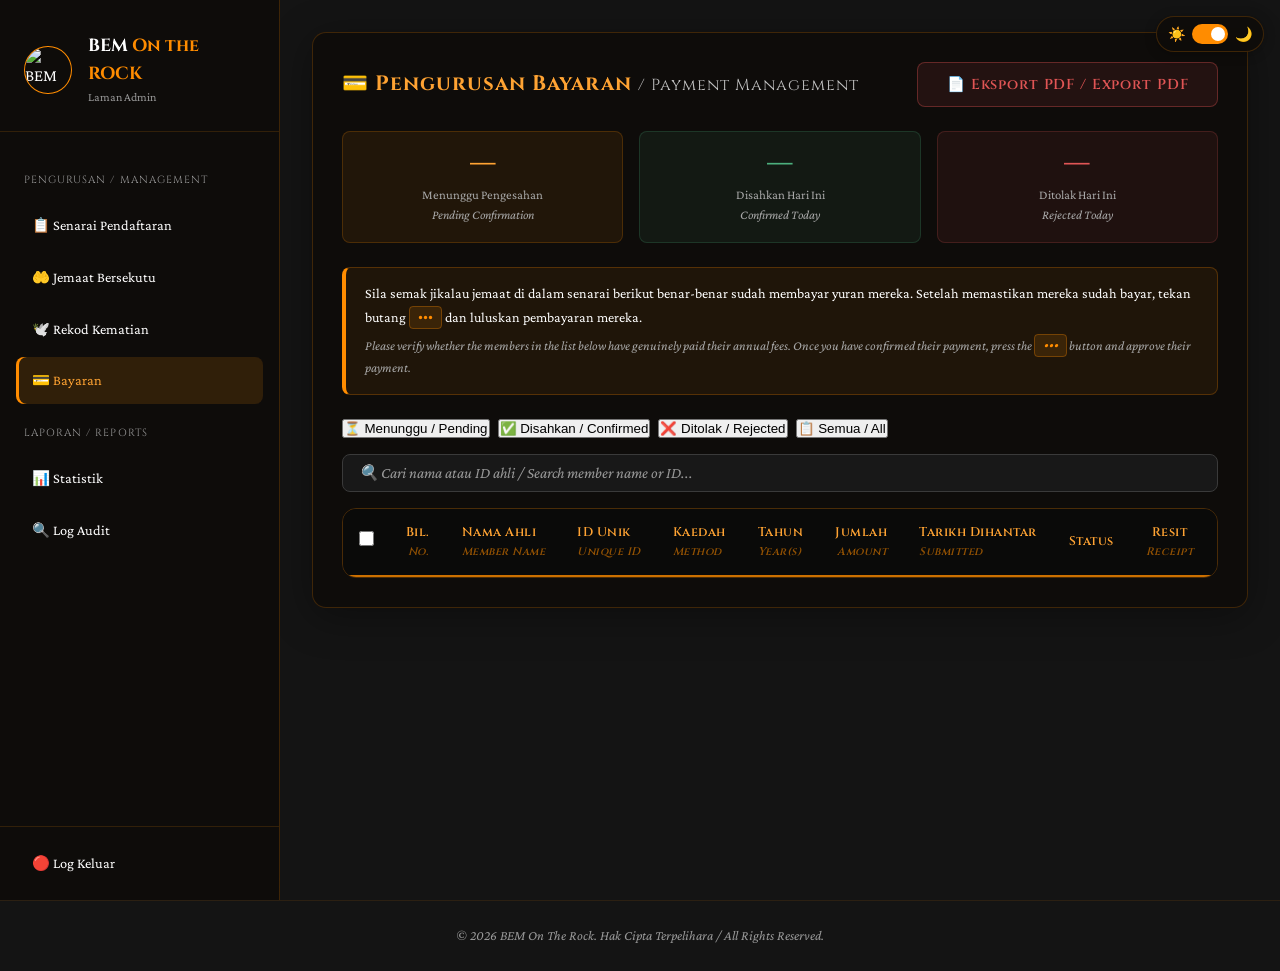
==== commit 02512923: "add side navbar to all admin related pages" ====
--- a/admin-payment.html
+++ b/admin-payment.html
@@ -11,18 +11,47 @@
 </head>
 <body class="admin-body">
 
-  <header class="site-header">
-    <div class="header-inner">
-      <div class="logo-wrap"><img src="Images/logo.jpg" alt="BEM On The Rock" class="logo-img"/></div>
-      <div class="header-text">
-        <h1 class="church-name"><span class="church-name-bem">BEM</span> <span class="church-name-rock">On the ROCK</span></h1>
-        <p class="church-subtitle">Pengurusan Bayaran / Payment Management</p>
-      </div>
-      <div class="logo-wrap logo-wrap-right"><img src="Images/logo_bem_sib.png" alt="B.E.M" class="logo-img logo-bem"/></div>
-    </div>
-  </header>
-
-  <main class="admin-main">
+  <div id="sidebarBackdrop" style="display:none;position:fixed;inset:0;z-index:99;
+    background:rgba(0,0,0,0.45);" onclick="closeSidebar()"></div>
+
+  <div class="dashboard-wrapper">
+
+    <aside class="dashboard-sidebar" id="dashboardSidebar">
+      <div class="sidebar-header">
+        <img src="Images/logo.jpg" alt="BEM On The Rock" class="sidebar-logo"/>
+        <div>
+          <h1 class="sidebar-title">BEM <span style="color: var(--marigold);">On the ROCK</span></h1>
+          <p class="sidebar-subtitle">Laman Admin</p>
+        </div>
+      </div>
+
+      <nav class="sidebar-nav">
+        <div class="nav-section-title">PENGURUSAN / MANAGEMENT</div>
+        <a href="admin.html" class="nav-item">📋 Senarai Pendaftaran</a>
+        <a href="affiliated-admin-view.html" class="nav-item">🤲 Jemaat Bersekutu</a>
+        <a href="deceased-admin-view.html" class="nav-item">🕊️ Rekod Kematian</a>
+        <a href="admin-payment.html" class="nav-item active">💳 Bayaran</a>
+
+        <div class="nav-section-title">LAPORAN / REPORTS</div>
+        <a href="stats.html" class="nav-item">📊 Statistik</a>
+        <a href="audit-log.html" class="nav-item">🔍 Log Audit</a>
+      </nav>
+
+      <div class="sidebar-footer">
+        <button id="btnLogout" class="nav-item nav-btn danger-btn">🔴 Log Keluar</button>
+      </div>
+    </aside>
+
+    <main class="dashboard-main">
+
+      <header class="mobile-header admin-mobile-only">
+        <div style="display:flex; align-items:center; gap: 0.8rem;">
+          <img src="Images/logo.jpg" alt="Logo" style="width:32px; height:32px; border-radius:50%;"/>
+          <h1 style="font-size:1.1rem; color:var(--marigold-bright); margin:0;">Admin</h1>
+        </div>
+        <button id="btnBurgerMenu" class="btn btn-secondary" onclick="document.getElementById('dashboardSidebar').classList.toggle('open')">☰ Menu</button>
+      </header>
+
     <div class="admin-content-card">
 
       <!-- Top bar -->
@@ -35,9 +64,6 @@
             style="background:rgba(224,85,85,0.1);border-color:rgba(224,85,85,0.35);color:#E05555;">
             📄 Eksport PDF / Export PDF
           </button>
-          <a href="admin.html" class="btn btn-secondary" style="text-decoration:none;">
-            &larr; Kembali ke Admin / Back to Admin
-          </a>
         </div>
       </div>
 
@@ -144,6 +170,7 @@
 
     </div>
   </main>
+  </div><!-- /dashboard-wrapper -->
 
   <!-- Bulk Action Sticky Bar -->
   <div id="bulkActionBar" style="display:none;position:fixed;bottom:0;left:0;right:0;
@@ -388,5 +415,29 @@
   <script src="js/firebase-config.js"></script>
   <script src="js/theme.js"></script>
   <script src="js/admin-payment.js"></script>
+
+  <script>
+    // ── Sidebar open/close (shared across admin pages) ──
+    function openSidebar() {
+      document.getElementById("dashboardSidebar").classList.add("open");
+      const backdrop = document.getElementById("sidebarBackdrop");
+      if (backdrop) backdrop.style.display = "block";
+    }
+    function closeSidebar() {
+      document.getElementById("dashboardSidebar").classList.remove("open");
+      const backdrop = document.getElementById("sidebarBackdrop");
+      if (backdrop) backdrop.style.display = "none";
+    }
+    function toggleSidebar() {
+      const sidebar = document.getElementById("dashboardSidebar");
+      if (sidebar.classList.contains("open")) closeSidebar();
+      else openSidebar();
+    }
+    document.querySelectorAll(".nav-item").forEach(item => {
+      item.addEventListener("click", () => {
+        if (window.innerWidth <= 900) closeSidebar();
+      });
+    });
+  </script>
 </body>
 </html>
--- a/css/style.css
+++ b/css/style.css
@@ -1921,6 +1921,12 @@
   color: var(--marigold-bright);
 }
 
+.nav-item.active {
+  background: rgba(255, 140, 0, 0.14);
+  color: var(--marigold-bright);
+  box-shadow: inset 3px 0 0 var(--marigold);
+}
+
 .danger-btn:hover {
   background: rgba(224, 85, 85, 0.15);
   color: #E05555;
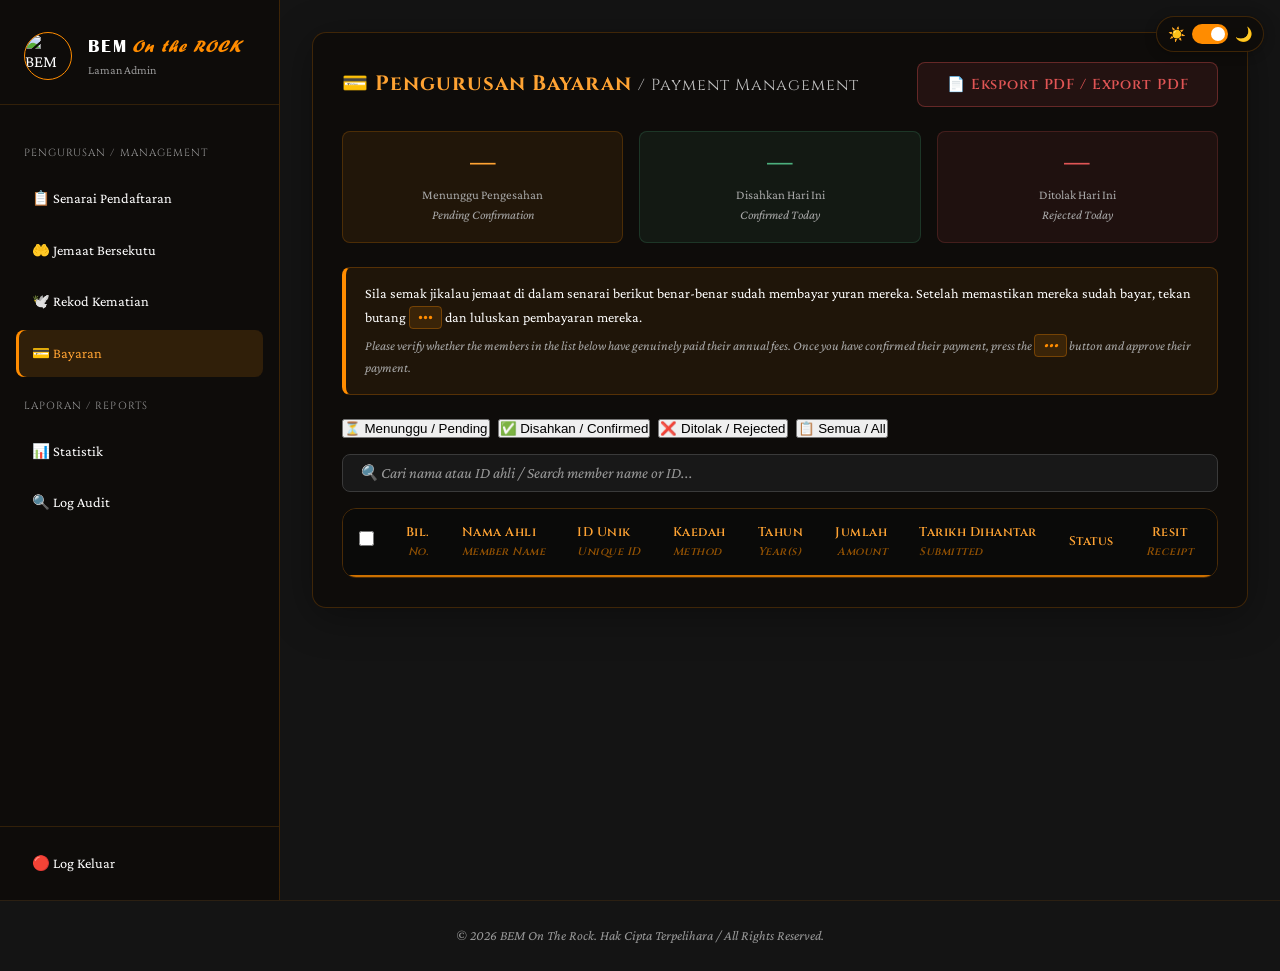
==== commit e8349aab: "implement fonts to header text" ====
--- a/admin-payment.html
+++ b/admin-payment.html
@@ -20,7 +20,7 @@
       <div class="sidebar-header">
         <img src="Images/logo.jpg" alt="BEM On The Rock" class="sidebar-logo"/>
         <div>
-          <h1 class="sidebar-title">BEM <span style="color: var(--marigold);">On the ROCK</span></h1>
+          <h1 class="sidebar-title"><span class="church-name-bem">BEM</span> <span class="church-name-rock" style="color: var(--marigold);">On the ROCK</span></h1>
           <p class="sidebar-subtitle">Laman Admin</p>
         </div>
       </div>
@@ -411,6 +411,7 @@
 
   <script src="https://www.gstatic.com/firebasejs/10.12.2/firebase-app-compat.js"></script>
   <script src="https://www.gstatic.com/firebasejs/10.12.2/firebase-firestore-compat.js"></script>
+  <script src="https://www.gstatic.com/firebasejs/10.12.2/firebase-storage-compat.js"></script>
   <script src="https://www.gstatic.com/firebasejs/10.12.2/firebase-auth-compat.js"></script>
   <script src="js/firebase-config.js"></script>
   <script src="js/theme.js"></script>
--- a/css/style.css
+++ b/css/style.css
@@ -4,6 +4,23 @@
 ═══════════════════════════════════════════════ */
 
 @import url('https://fonts.googleapis.com/css2?family=Cinzel:wght@400;600;700&family=Crimson+Pro:ital,wght@0,300;0,400;0,600;1,300;1,400&display=swap');
+
+/* ── Brand fonts for "BEM On The Rock" header text ── */
+@font-face {
+  font-family: "Britannic Bold";
+  src: url('../fonts/britanic-bold.ttf') format('truetype');
+  font-weight: 700;
+  font-style: normal;
+  font-display: swap;
+}
+
+@font-face {
+  font-family: "Forte";
+  src: url('../fonts/forte.ttf') format('truetype');
+  font-weight: 400;
+  font-style: normal;
+  font-display: swap;
+}
 
 /* ── Shared brand colours (same in both modes) ── */
 :root {
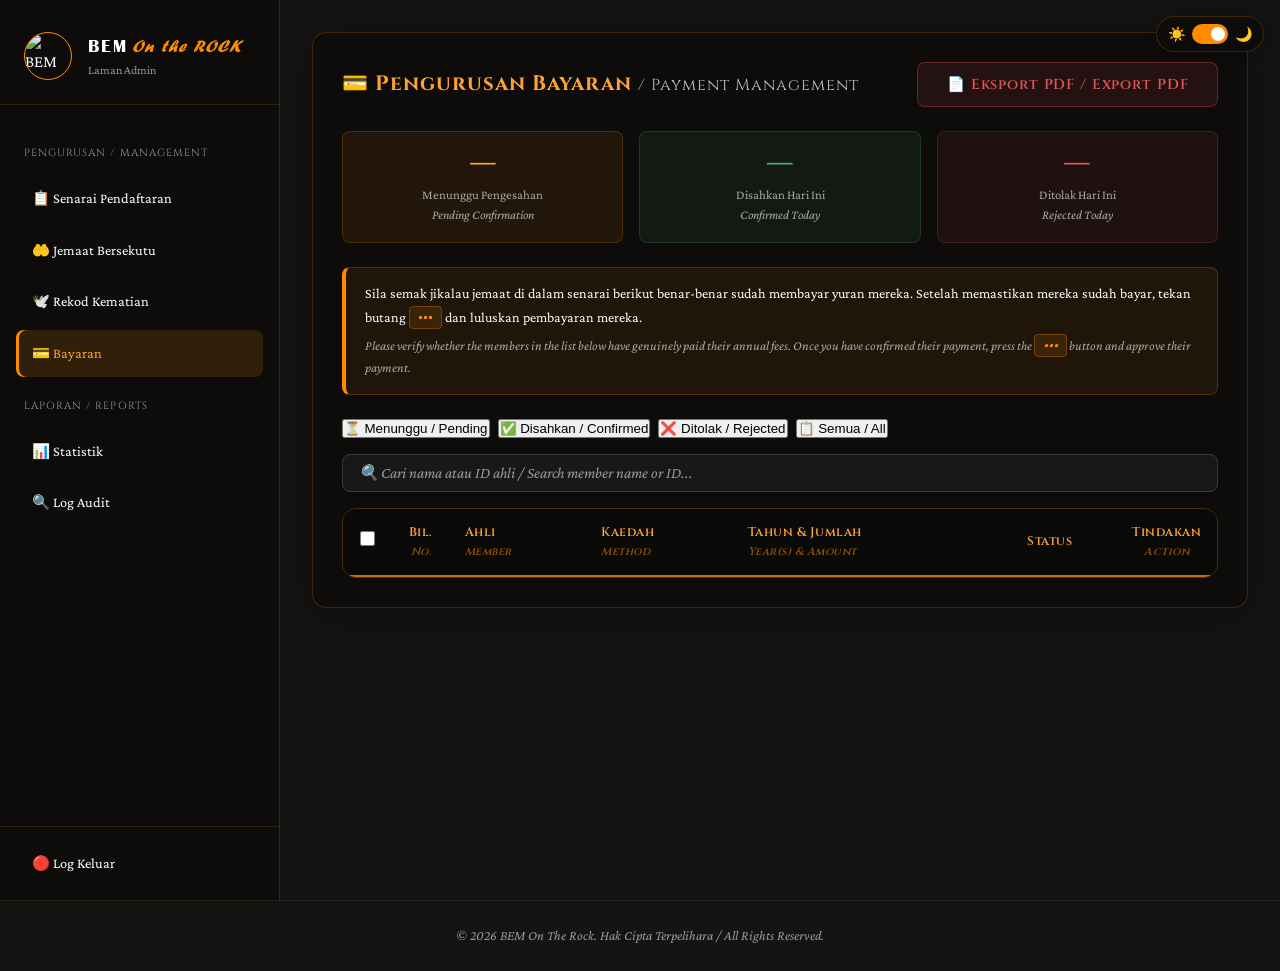
==== commit 327fc323: "refactor: update table layout and enhance receipt handling in admin payment section" ====
--- a/admin-payment.html
+++ b/admin-payment.html
@@ -150,14 +150,10 @@
                   title="Pilih semua / Select all pending"/>
               </th>
               <th class="col-num">Bil.<br/><em class="th-en">No.</em></th>
-              <th>Nama Ahli<br/><em class="th-en">Member Name</em></th>
-              <th>ID Unik<br/><em class="th-en">Unique ID</em></th>
+              <th>Ahli<br/><em class="th-en">Member</em></th>
               <th>Kaedah<br/><em class="th-en">Method</em></th>
-              <th>Tahun<br/><em class="th-en">Year(s)</em></th>
-              <th style="text-align:right;">Jumlah<br/><em class="th-en">Amount</em></th>
-              <th>Tarikh Dihantar<br/><em class="th-en">Submitted</em></th>
+              <th>Tahun &amp; Jumlah<br/><em class="th-en">Year(s) &amp; Amount</em></th>
               <th style="text-align:center;">Status</th>
-              <th style="text-align:center;">Resit<br/><em class="th-en">Receipt</em></th>
               <th class="col-action">Tindakan<br/><em class="th-en">Action</em></th>
             </tr>
           </thead>
@@ -257,8 +253,15 @@
           <div style="font-weight:700;font-size:0.95rem;" id="detailsMemberName"></div>
           <div style="font-size:0.82rem;color:var(--marigold);font-family:var(--font-display);" id="detailsMemberUID"></div>
           <div style="font-size:0.85rem;color:var(--text-muted);margin-top:0.3rem;" id="detailsPayMethod"></div>
+          <div id="detailsReceiptSlot"></div>
           <div style="font-size:0.85rem;color:var(--text-muted);margin-top:0.2rem;">
             Tahun / Year(s): <span id="detailsYears" style="font-weight:700;color:var(--text-primary);"></span>
+          </div>
+          <div style="font-size:0.85rem;color:var(--text-muted);margin-top:0.2rem;">
+            Jumlah / Amount: <span id="detailsAmount" style="font-weight:700;color:var(--text-primary);"></span>
+          </div>
+          <div style="font-size:0.85rem;color:var(--text-muted);margin-top:0.2rem;">
+            Tarikh Dihantar / Submitted: <span id="detailsSubmittedAt" style="font-weight:700;color:var(--text-primary);"></span>
           </div>
           <div style="font-size:0.85rem;margin-top:0.4rem;" id="detailsStatusLine"></div>
         </div>
@@ -367,6 +370,9 @@
             id="modalMemberUID"></div>
           <div style="font-size:0.85rem;color:var(--text-muted);margin-top:0.3rem;"
             id="modalPayMethod"></div>
+          <div style="font-size:0.85rem;color:var(--text-muted);margin-top:0.2rem;">
+            Tarikh Dihantar / Submitted: <span id="modalSubmittedAt" style="font-weight:700;color:var(--text-primary);"></span>
+          </div>
         </div>
 
         <!-- Year selection -->
